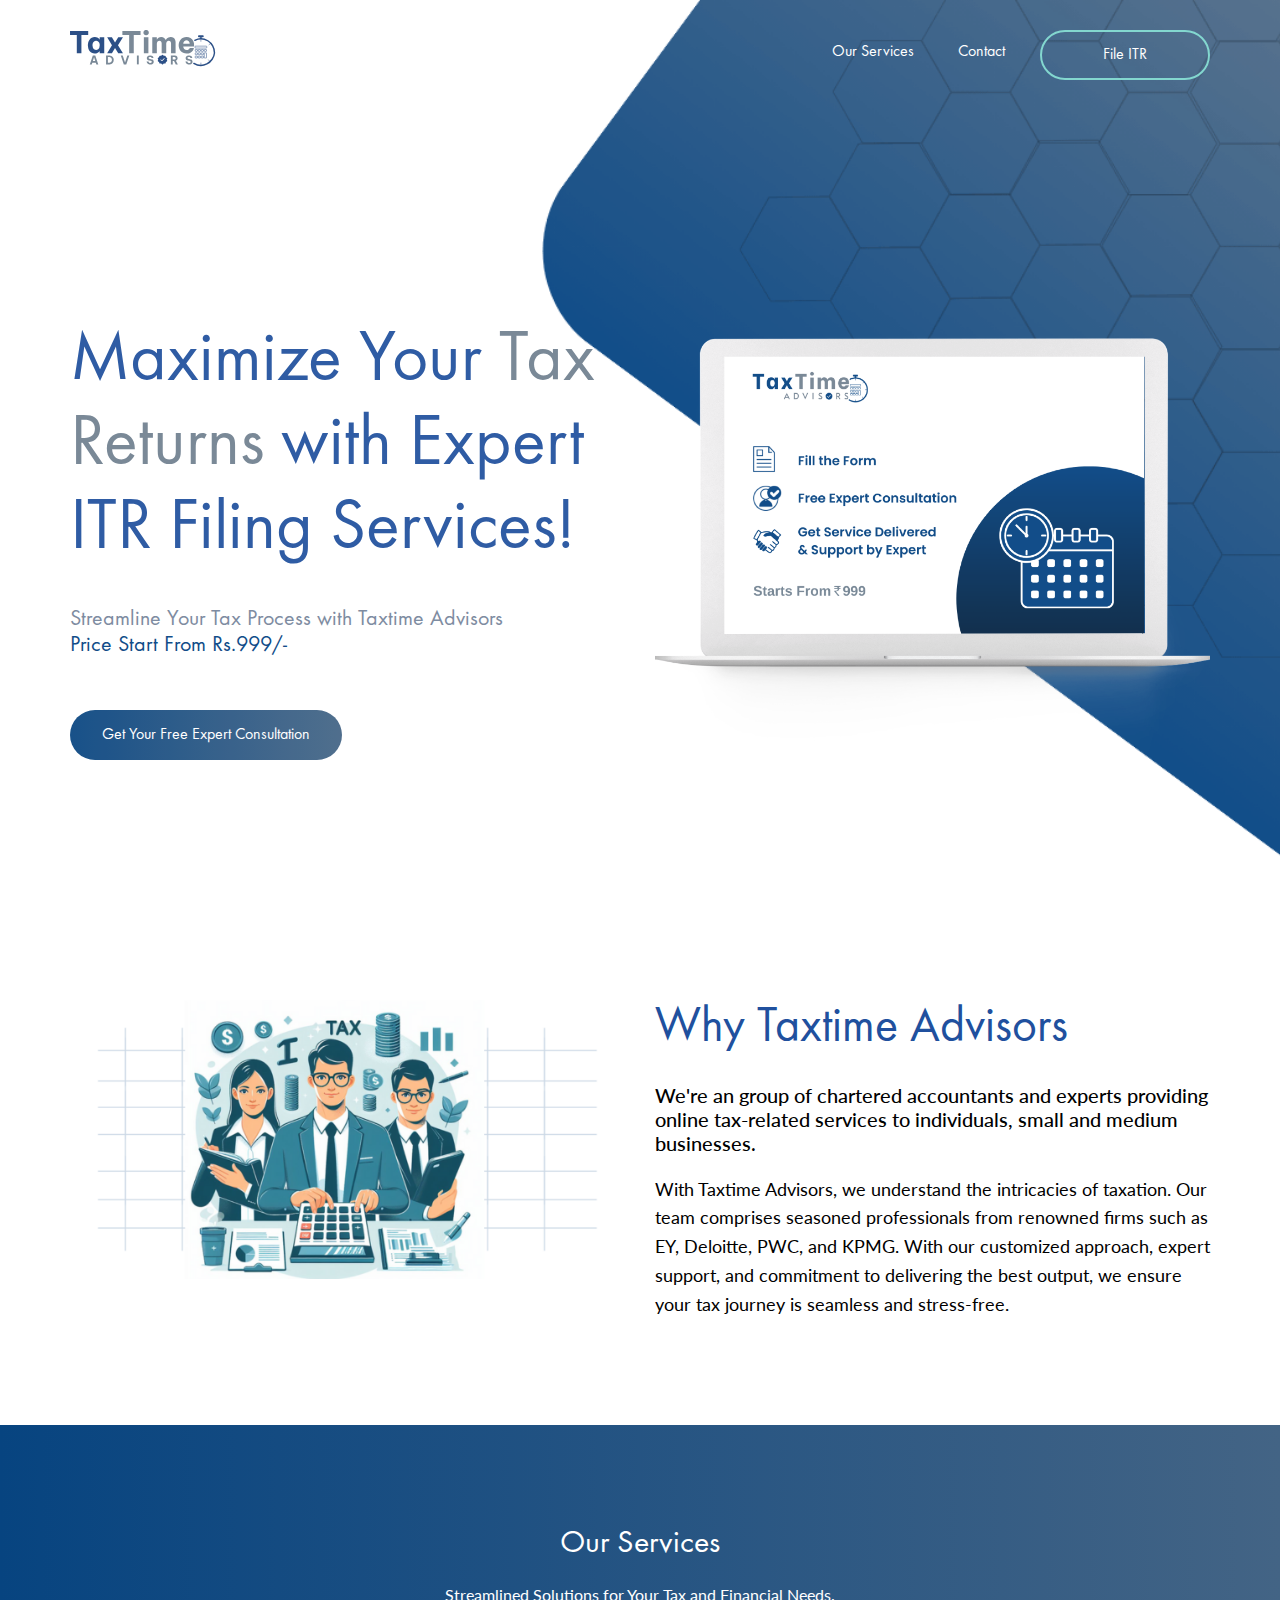
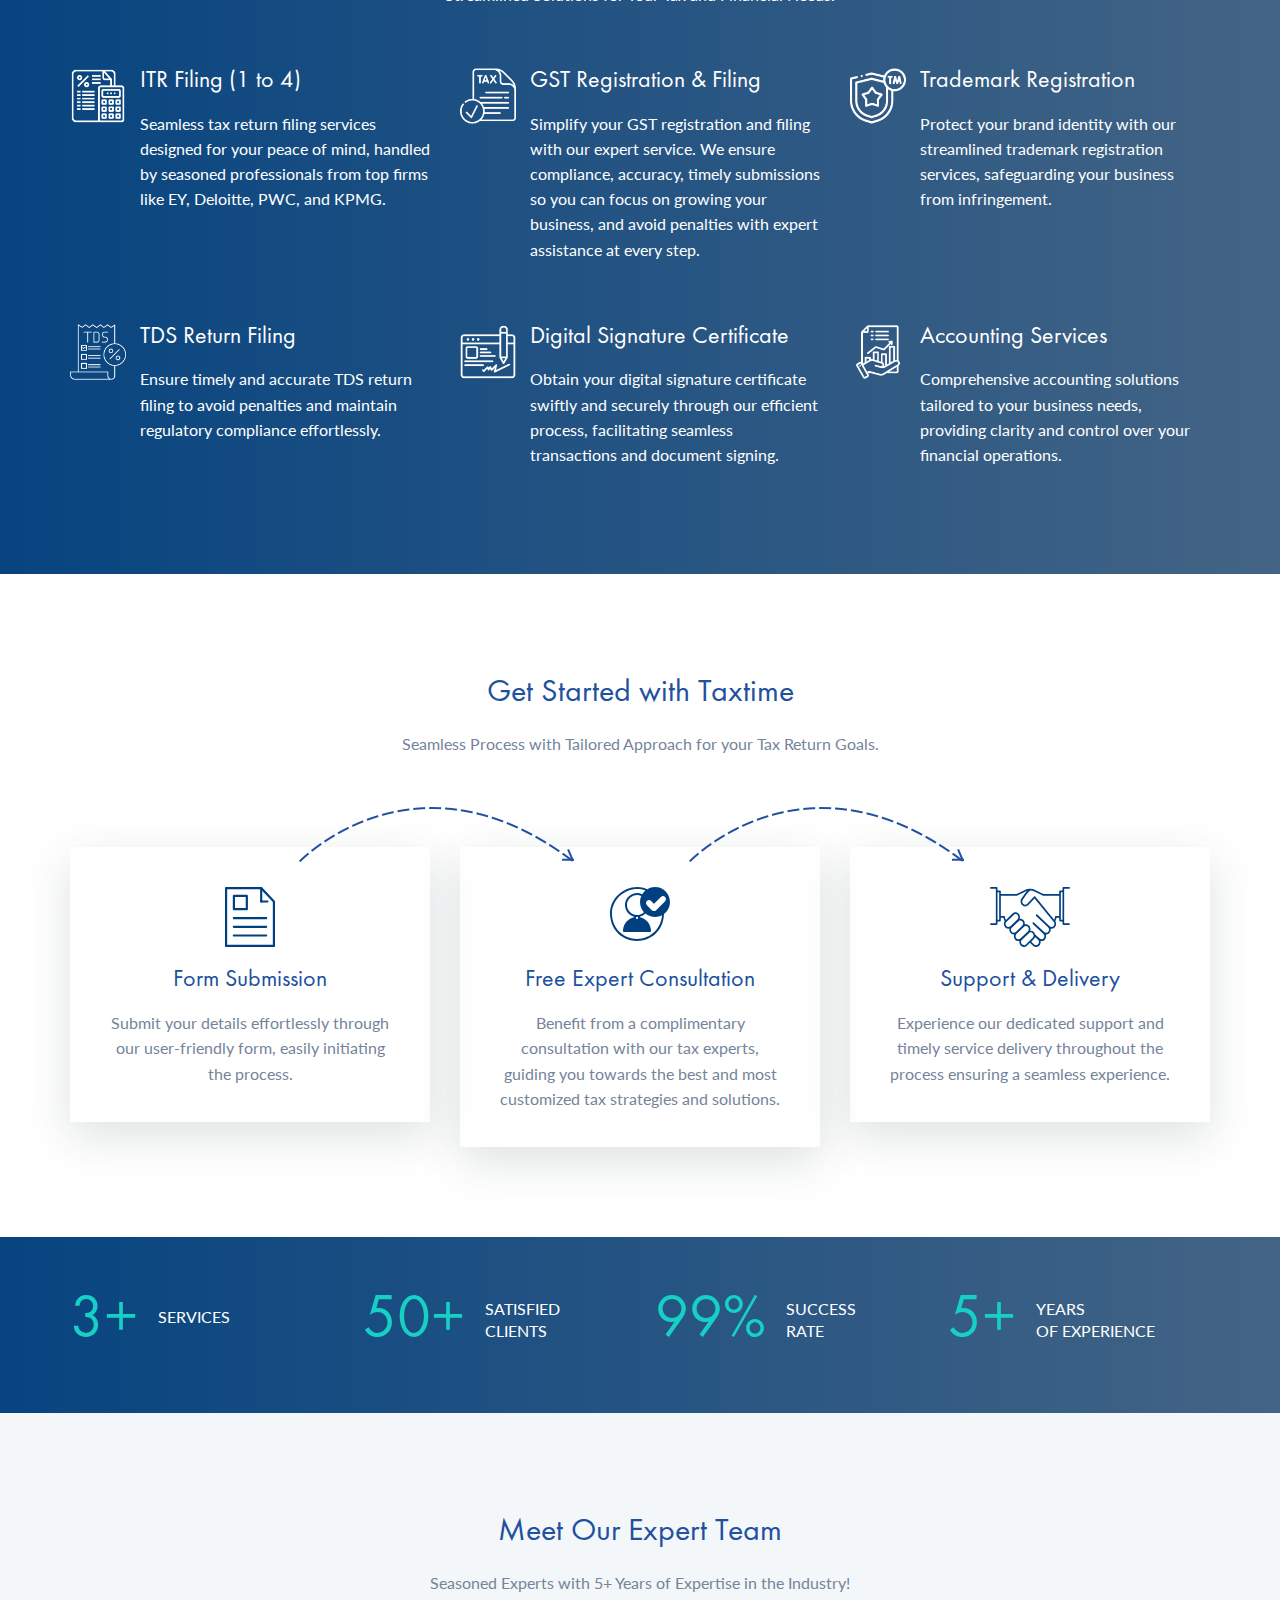
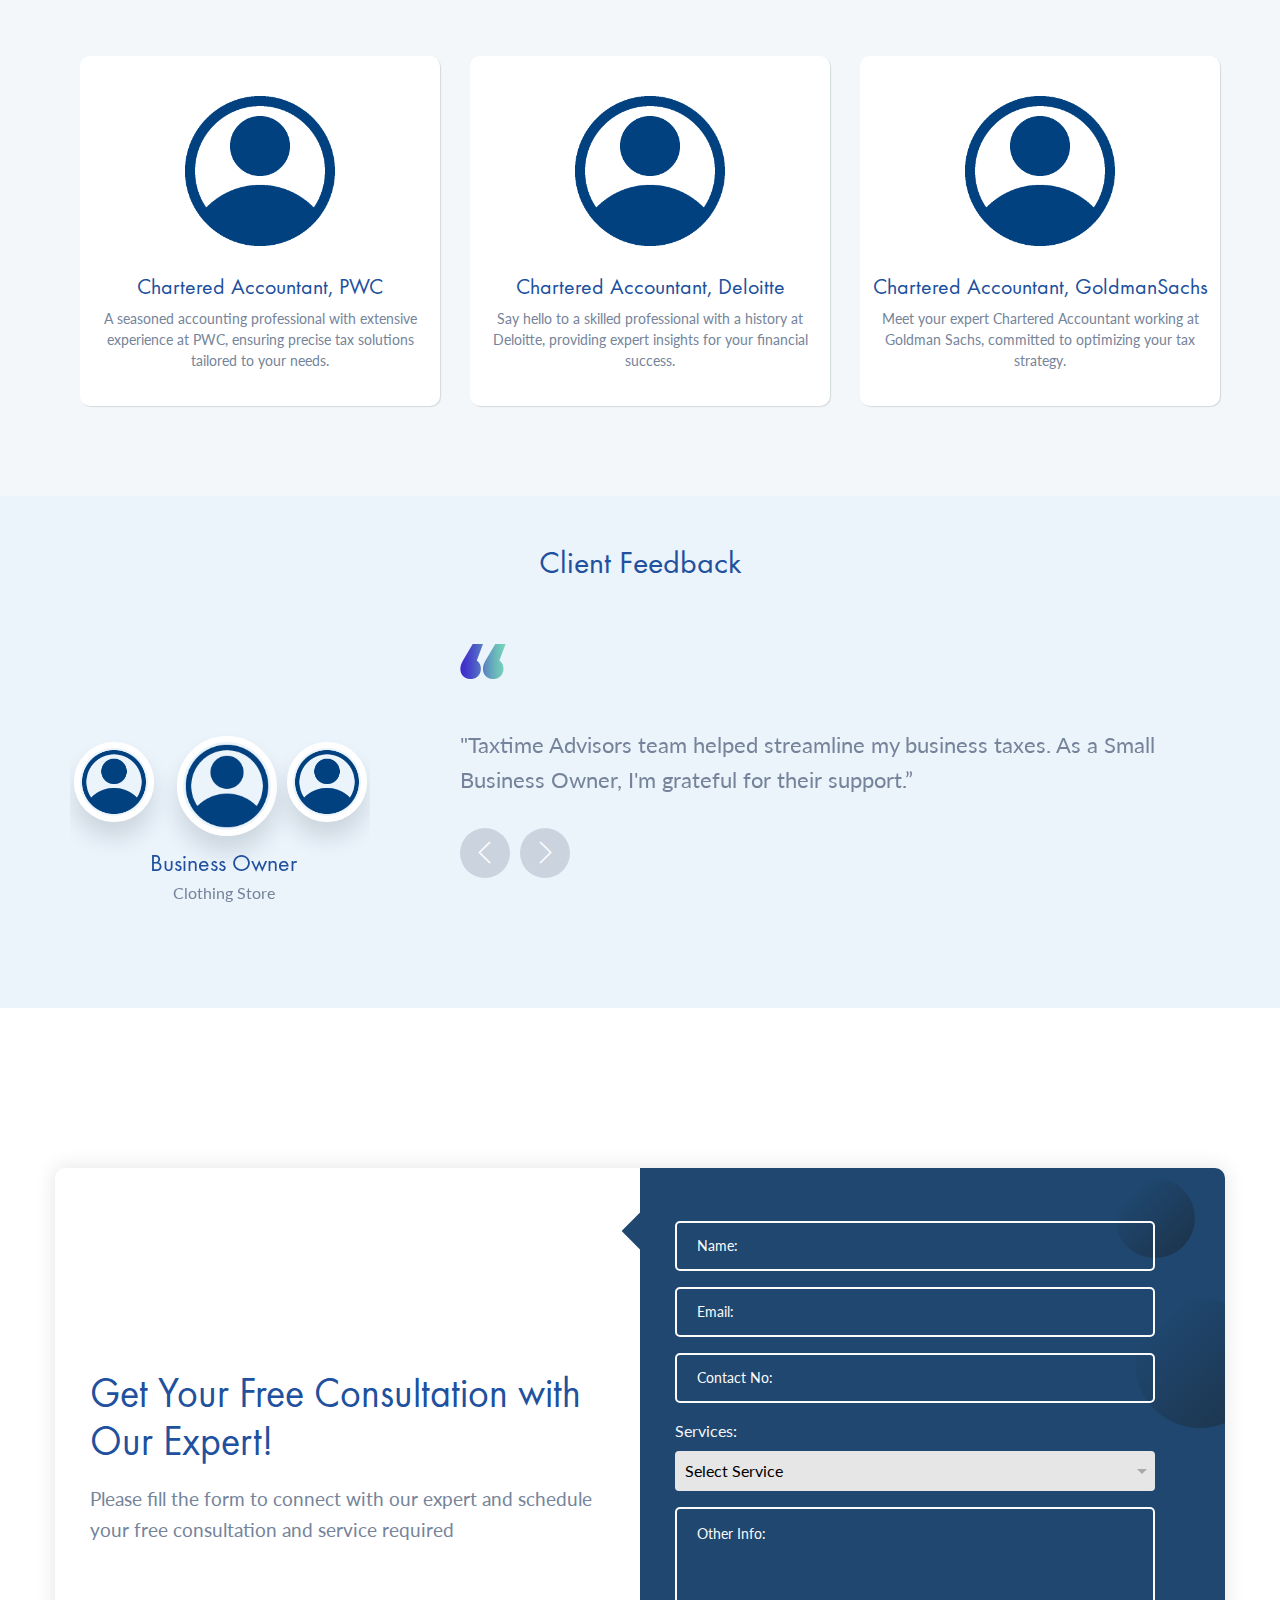
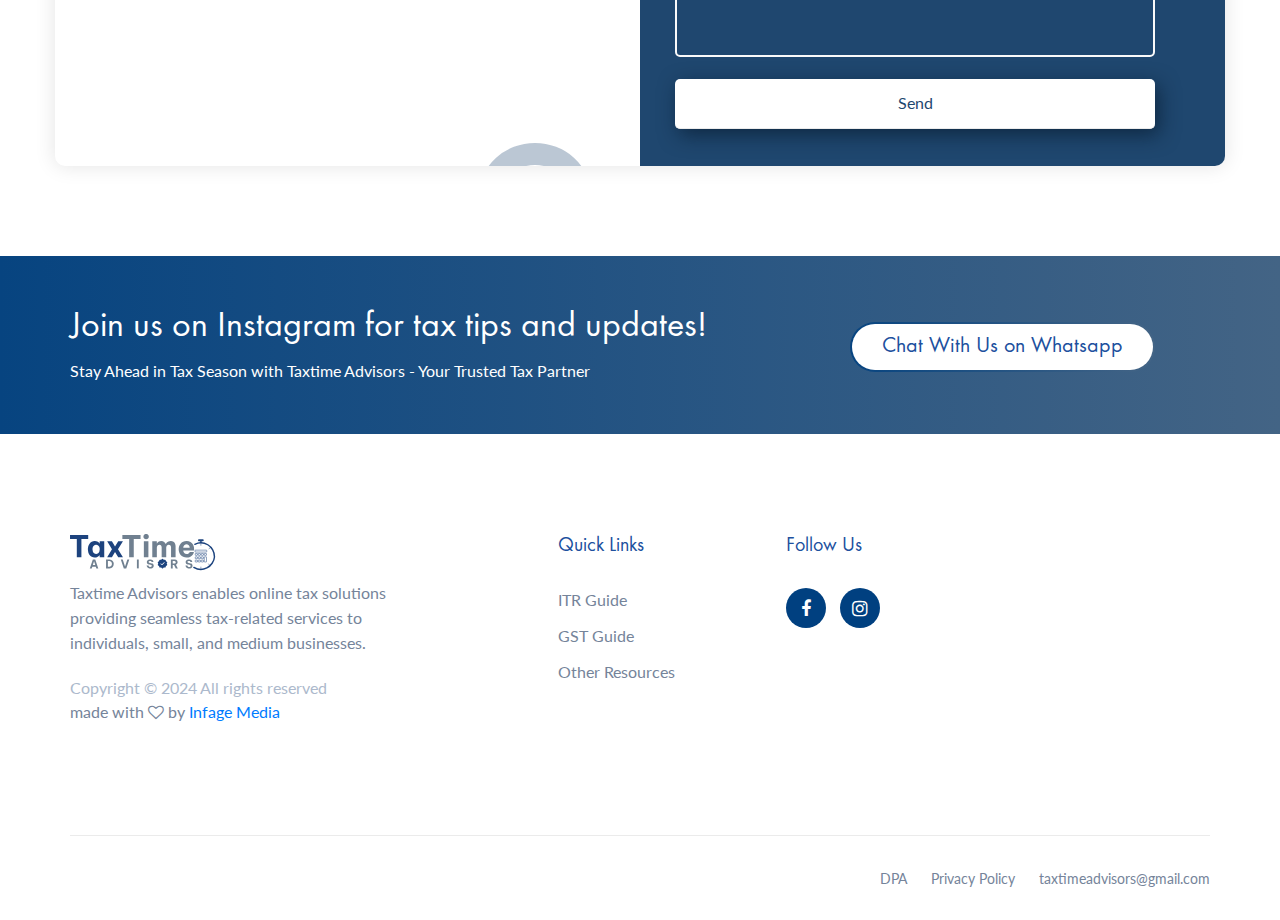
==== index.html @ 1153f737 "checking the basic whatsapp redirect" ====
<!DOCTYPE html>
<html lang="en">

<head>
  <title>TaxTime Advisors | Best ITR Filing Service in AP & TG</title>
  <meta charset="UTF-8" />
  <meta name="description" content="taxtime advisors" />
  <meta name="keywords" content="taxtime, taxtimeadvisors, taxfilings" />
  <meta name="viewport" content="width=device-width, initial-scale=1.0" />

  <link href="img/favi.png" rel="shortcut icon" />

  <link href="https://fonts.googleapis.com/css?family=Lato" rel="stylesheet" />

  <link rel="stylesheet" href="css/bootstrap.min.css" />
  <link rel="stylesheet" href="css/font-awesome.min.css" />
  <link rel="stylesheet" href="css/themify-icons.css" />
  <link rel="stylesheet" href="css/animate.css" />
  <link rel="stylesheet" href="css/owl.carousel.css" />
  <link rel="stylesheet" href="css/style.css" />
  <style>

    .thank_you_message{
      margin: 10% 0;
      padding: 0 5%;
    }
    .disabled{
      pointer-events: none;
      cursor: not-allowed;
    }
    .no-display{
      display: none;
    }
    .form {
      width: 100%;
      background-color: #fff;
      border-radius: 10px;
      box-shadow: 0 0 20px 1px rgba(0, 0, 0, 0.1);
      z-index: 1000;
      overflow: hidden;
      display: grid;
      grid-template-columns: repeat(2, 1fr);
    }

    .contact-form {
      background-color: #1f476f;
      position: relative;
    }

    .circle {
      border-radius: 50%;
      background: linear-gradient(135deg, transparent 20%, #1c3248);
      position: absolute;
    }

    .circle.one {
      width: 130px;
      height: 130px;
      top: 130px;
      right: -40px;
    }

    .circle.two {
      width: 80px;
      height: 80px;
      top: 10px;
      right: 30px;
    }

    .contact-form:before {
      content: "";
      position: absolute;
      width: 26px;
      height: 26px;
      background-color: #1f476f;
      transform: rotate(45deg);
      top: 50px;
      left: -13px;
    }

    form {
      padding: 2.3rem 2.2rem;
      z-index: 10;
      overflow: hidden;
      position: relative;
    }

    .title {
      color: #fff;
      font-weight: 500;
      font-size: 1.5rem;
      line-height: 1;
      margin-bottom: 0.7rem;
    }

    .input-container {
      position: relative;
      margin: 1rem 0;
    }

    .input {
      width: 100%;
      outline: none;
      border: 2px solid #fafafa !important;
      background: none;
      padding: 0.6rem 1.2rem;
      color: #fff;
      font-weight: 500;
      font-size: 0.95rem;
      letter-spacing: 0.5px;
      border-radius: 5px;
      transition: 0.3s;
    }

    textarea.input {
      padding: 0.8rem 1.2rem;
      min-height: 150px;
      border-radius: 5px;
      resize: none;
      overflow-y: auto;
    }

    .input-container label {
      position: absolute;
      top: 50%;
      left: 15px;
      transform: translateY(-50%);
      padding: 0 0.4rem;
      color: #fafafa;
      font-size: 0.9rem;
      font-weight: 400;
      pointer-events: none;
      z-index: 1000;
      transition: 0.5s;
    }

    .input-container.textarea label {
      top: 1rem;
      transform: translateY(0);
    }

    .btn {
      padding: 0.6rem 1.3rem;
      background-color: #fff;
      border: 2px solid #fafafa;
      font-size: 0.95rem;
      color: #1f476f;
      line-height: 1;
      border-radius: 5px;
      outline: none;
      cursor: pointer;
      transition: 0.3s;
      margin: 0;
      width: 100%;
      box-shadow: 4px 6px 20px rgb(6, 24, 43, 0.65);
    }

    .btn:hover {
      background-color: transparent;
      color: #fff;
    }

    .input-container span {
      position: absolute;
      top: 0;
      left: 25px;
      transform: translateY(-50%);
      font-size: 0.8rem;
      padding: 0 0.4rem;
      color: transparent;
      pointer-events: none;
      z-index: 500;
    }

    .input-container span:before,
    .input-container span:after {
      content: "";
      position: absolute;
      width: 10%;
      opacity: 0;
      transition: 0.3s;
      height: 5px;
      background-color: #1f476f;
      top: 50%;
      transform: translateY(-50%);
    }

    .input-container span:before {
      left: 50%;
    }

    .input-container span:after {
      right: 50%;
    }

    .input-container.focus label {
      top: 0;
      transform: translateY(-50%);
      left: 25px;
      font-size: 0.8rem;
    }

    .input-container.focus span:before,
    .input-container.focus span:after {
      width: 50%;
      opacity: 1;
    }

    .contact-info {
      padding: 2.3rem 2.2rem;
      position: relative;
    }

    .contact-info .title {
      color: #1abc9c;
    }

    .text {
      color: #333;
      margin: 1.5rem 0 2rem 0;
    }

    .information {
      display: flex;
      color: #555;
      margin: 0.7rem 0;
      align-items: center;
      font-size: 0.95rem;
    }

    /* .information i {
        /*			color: #1ABC9C;
      } */

    .icon {
      width: 28px;
      margin-right: 0.7rem;
    }

    .social-media {
      padding: 2rem 0 0 0;
    }

    .social-media p {
      color: #333;
    }

    .social-icons {
      display: flex;
      margin-top: 0.5rem;
    }

    .social-icons a {
      width: 35px;
      height: 35px;
      border-radius: 5px;
      background: linear-gradient(45deg, #1abc9c, #149279);
      color: #fff;
      text-align: center;
      line-height: 35px;
      margin-right: 0.5rem;
      transition: 0.3s;
    }

    .social-icons a:hover {
      transform: scale(1.05);
    }

    .contact-info:before {
      content: "";
      position: absolute;
      width: 110px;
      height: 100px;
      border: 22px solid #1f476f;
      border-radius: 50%;
      bottom: -77px;
      right: 50px;
      opacity: 0.3;
    }

    .big-circle {
      position: absolute;
      width: 500px;
      height: 500px;
      border-radius: 50%;
      background: linear-gradient(to bottom, #1cd4af, #159b80);
      bottom: 50%;
      right: 50%;
      transform: translate(-40%, 38%);
    }

    .big-circle:after {
      content: "";
      position: absolute;
      width: 360px;
      height: 360px;
      background-color: #fafafa;
      border-radius: 50%;
      top: calc(50% - 180px);
      left: calc(50% - 180px);
    }

    .square {
      position: absolute;
      height: 400px;
      top: 50%;
      left: 50%;
      transform: translate(181%, 11%);
      opacity: 0.2;
    }

    .form .contact-info {
      display: flex;
      flex-flow: column wrap;
      justify-content: center;
    }

    .contact-info h2 {
      font-size: 40px !important;
    }

    @media (max-width: 850px) {
      .form {
        grid-template-columns: 1fr;
      }

      .contact-info:before {
        bottom: initial;
        top: -75px;
        right: 65px;
        transform: scale(0.95);
      }

      .contact-form:before {
        top: -13px;
        left: initial;
        right: 70px;
      }

      .square {
        transform: translate(140%, 43%);
        height: 350px;
      }

      .big-circle {
        bottom: 75%;
        transform: scale(0.9) translate(-40%, 30%);
        right: 50%;
      }

      .text {
        margin: 1rem 0 1.5rem 0;
      }

      .social-media {
        padding: 1.5rem 0 0 0;
      }
    }

    @media (max-width: 480px) {
      .container {
        padding: 1.5rem;
      }

      .contact-info:before {
        display: none;
      }

      .square,
      .big-circle {
        display: none;
      }

      form,
      .contact-info {
        padding: 1.7rem 1.6rem;
      }

      .text,
      .information,
      .social-media p {
        font-size: 0.8rem;
      }

      .title {
        font-size: 1.15rem;
      }

      .social-icons a {
        width: 30px;
        height: 30px;
        line-height: 30px;
      }

      .icon {
        width: 23px;
      }

      .input {
        padding: 0.45rem 1.2rem;
      }

      .btn {
        padding: 0.45rem 1.2rem;
      }
    }

    .select-dropdown,
    .select-dropdown * {
      margin: 0;
      padding: 0;
      position: relative;
      box-sizing: border-box;
    }

    .select-dropdown {
      position: relative;
      background-color: #e6e6e6;
      border-radius: 4px;
    }

    .select-dropdown select {
      font-size: 1rem;
      font-weight: normal;
      width: 100%;
      padding: 8px 24px 8px 10px;
      border: none;
      background-color: transparent;
      -webkit-appearance: none;
      -moz-appearance: none;
      appearance: none;
    }

    .select-dropdown select:active,
    .select-dropdown select:focus {
      outline: none;
      box-shadow: none;
    }

    .select-dropdown:after {
      content: "";
      position: absolute;
      top: 50%;
      right: 8px;
      width: 0;
      height: 0;
      margin-top: -2px;
      border-top: 5px solid #aaa;
      border-right: 5px solid transparent;
      border-left: 5px solid transparent;
    }
  </style>
</head>

<body>
  <div id="preloder">
    <div class="loader"></div>
  </div>

  <header class="header-section clearfix">
    <div class="container">
      <a href="index.html" class="site-logo">
        <svg style="width: 150px" id="Layer_1" data-name="Layer 1" xmlns="http://www.w3.org/2000/svg"
          xmlns:xlink="http://www.w3.org/1999/xlink" viewBox="0 0 602.21 164.59">
          <defs>
            <style>
              <!-- .cls-111 {
              fill: #fff;
              }
              -->
              .cls-1
              {
              fill:
              #fff;
              }
              .cls-2
              {
              mask:
              url(#mask);
              }
              .cls-3,
              .cls-5,
              .cls-6
              {
              fill:
              none;
              stroke:
              #1c437e;
              }
              .cls-3
              {
              stroke-width:
              40px;
              }
              .cls-4
              {
              fill:
              #1c437e;
              }
              .cls-5
              {
              stroke-linecap:
              round;
              }
              .cls-5,
              .cls-6
              {
              stroke-width:
              2px;
              }
              .cls-7
              {
              fill:
              #1d437e;
              }
              .cls-8
              {
              fill:
              #708090;
              }
            </style>
            <mask id="mask" x="474.43" y="12.72" width="127.78" height="151.87" maskUnits="userSpaceOnUse">
              <g transform="translate(-252.66 -469.09)">
                <g id="path-1-inside-1_10_33" data-name="path-1-inside-1 10 33">
                  <path class="cls-1"
                    d="M751.22,511.73a2.67,2.67,0,0,1,1.07-3.76,57.38,57.38,0,0,1,55.2,1.9,56.28,56.28,0,0,1,20.61,21.36,55.27,55.27,0,0,1-2.3,56.86,56.5,56.5,0,0,1-22.26,19.68,57.38,57.38,0,0,1-55.18-2.43,2.67,2.67,0,0,1-.76-3.83,3,3,0,0,1,4-.78,51.67,51.67,0,0,0,49.42,2,50.75,50.75,0,0,0,20-17.72,49.73,49.73,0,0,0,2.06-51.16,50.51,50.51,0,0,0-18.55-19.23,51.67,51.67,0,0,0-49.42-1.84A3,3,0,0,1,751.22,511.73Z" />
                </g>
              </g>
            </mask>
          </defs>
          <g class="cls-2">
            <path class="cls-3"
              d="M751.22,511.73a2.67,2.67,0,0,1,1.07-3.76,57.38,57.38,0,0,1,55.2,1.9,56.28,56.28,0,0,1,20.61,21.36,55.27,55.27,0,0,1-2.3,56.86,56.5,56.5,0,0,1-22.26,19.68,57.38,57.38,0,0,1-55.18-2.43,2.67,2.67,0,0,1-.76-3.83,3,3,0,0,1,4-.78,51.67,51.67,0,0,0,49.42,2,50.75,50.75,0,0,0,20-17.72,49.73,49.73,0,0,0,2.06-51.16,50.51,50.51,0,0,0-18.55-19.23,51.67,51.67,0,0,0-49.42-1.84A3,3,0,0,1,751.22,511.73Z"
              transform="translate(-252.66 -469.09)" />
          </g>
          <path class="cls-4"
            d="M786.48,489.88H769.84a3,3,0,0,0-3,3v2.24a3,3,0,0,0,3,3h16.64a3,3,0,0,0,3-3v-2.24A3,3,0,0,0,786.48,489.88Z"
            transform="translate(-252.66 -469.09)" />
          <rect class="cls-4" x="521.71" y="28.99" width="7.56" height="6.71" />
          <path class="cls-5" d="M778.16,507v7.46" transform="translate(-252.66 -469.09)" />
          <path class="cls-5" d="M816.59,523.28l-5.79,4.79" transform="translate(-252.66 -469.09)" />
          <path class="cls-5" d="M778.16,601.75v7.46" transform="translate(-252.66 -469.09)" />
          <path class="cls-5" d="M809,589.2l4.86,5.71" transform="translate(-252.66 -469.09)" />
          <path class="cls-6"
            d="M756.23,533.88h43.86a1.5,1.5,0,0,1,1.51,1.49v4.7a1.51,1.51,0,0,1-1.51,1.5H756.23a1.5,1.5,0,0,1-1.51-1.5v-4.7A1.5,1.5,0,0,1,756.23,533.88Z"
            transform="translate(-252.66 -469.09)" />
          <path class="cls-6"
            d="M757.09,547.23h5.84a1.5,1.5,0,0,1,1.51,1.49v4.7a1.5,1.5,0,0,1-1.51,1.49h-5.84a1.5,1.5,0,0,1-1.51-1.49v-4.7A1.5,1.5,0,0,1,757.09,547.23Z"
            transform="translate(-252.66 -469.09)" />
          <path class="cls-6"
            d="M757.09,560.58h5.84a1.5,1.5,0,0,1,1.51,1.49v4.7a1.5,1.5,0,0,1-1.51,1.49h-5.84a1.5,1.5,0,0,1-1.51-1.49v-4.7A1.5,1.5,0,0,1,757.09,560.58Z"
            transform="translate(-252.66 -469.09)" />
          <path class="cls-6"
            d="M757.09,573.93h5.84a1.5,1.5,0,0,1,1.51,1.49v4.7a1.5,1.5,0,0,1-1.51,1.49h-5.84a1.5,1.5,0,0,1-1.51-1.49v-4.7A1.5,1.5,0,0,1,757.09,573.93Z"
            transform="translate(-252.66 -469.09)" />
          <path class="cls-6"
            d="M769.19,547.23H775a1.51,1.51,0,0,1,1.52,1.49v4.7a1.5,1.5,0,0,1-1.52,1.49h-5.83a1.5,1.5,0,0,1-1.51-1.49v-4.7A1.5,1.5,0,0,1,769.19,547.23Z"
            transform="translate(-252.66 -469.09)" />
          <path class="cls-6"
            d="M769.19,560.58H775a1.5,1.5,0,0,1,1.52,1.49v4.7a1.51,1.51,0,0,1-1.52,1.49h-5.83a1.5,1.5,0,0,1-1.51-1.49v-4.7A1.5,1.5,0,0,1,769.19,560.58Z"
            transform="translate(-252.66 -469.09)" />
          <path class="cls-6"
            d="M769.19,573.93H775a1.5,1.5,0,0,1,1.52,1.49v4.7a1.51,1.51,0,0,1-1.52,1.49h-5.83a1.5,1.5,0,0,1-1.51-1.49v-4.7A1.5,1.5,0,0,1,769.19,573.93Z"
            transform="translate(-252.66 -469.09)" />
          <path class="cls-6"
            d="M781.29,547.23h5.83a1.51,1.51,0,0,1,1.52,1.49v4.7a1.5,1.5,0,0,1-1.52,1.49h-5.83a1.49,1.49,0,0,1-1.51-1.49v-4.7A1.5,1.5,0,0,1,781.29,547.23Z"
            transform="translate(-252.66 -469.09)" />
          <path class="cls-6"
            d="M781.29,560.58h5.83a1.5,1.5,0,0,1,1.52,1.49v4.7a1.51,1.51,0,0,1-1.52,1.49h-5.83a1.5,1.5,0,0,1-1.51-1.49v-4.7A1.49,1.49,0,0,1,781.29,560.58Z"
            transform="translate(-252.66 -469.09)" />
          <path class="cls-6"
            d="M781.29,573.93h5.83a1.5,1.5,0,0,1,1.52,1.49v4.7a1.51,1.51,0,0,1-1.52,1.49h-5.83a1.5,1.5,0,0,1-1.51-1.49v-4.7A1.49,1.49,0,0,1,781.29,573.93Z"
            transform="translate(-252.66 -469.09)" />
          <path class="cls-6"
            d="M793.39,547.23h5.83a1.51,1.51,0,0,1,1.52,1.49v4.7a1.5,1.5,0,0,1-1.52,1.49h-5.83a1.49,1.49,0,0,1-1.51-1.49v-4.7A1.5,1.5,0,0,1,793.39,547.23Z"
            transform="translate(-252.66 -469.09)" />
          <path class="cls-6"
            d="M793.39,560.58h5.83a1.5,1.5,0,0,1,1.52,1.49v18a1.51,1.51,0,0,1-1.52,1.49h-5.83a1.5,1.5,0,0,1-1.51-1.49v-18A1.49,1.49,0,0,1,793.39,560.58Z"
            transform="translate(-252.66 -469.09)" />
          <path class="cls-7" d="M279.9,562.21V489.49H252.66V473.41h73v16.08H298.38v72.72Z"
            transform="translate(-252.66 -469.09)" />
          <path class="cls-7"
            d="M352.14,497.41a22.5,22.5,0,0,1,10.08,2,20.86,20.86,0,0,1,6.06,4.26,23.09,23.09,0,0,1,2.58,3.12h1v-8.16h18.24v63.6H371.82v-8.16h-1a23.09,23.09,0,0,1-2.58,3.12,20.86,20.86,0,0,1-6.06,4.26,22.5,22.5,0,0,1-10.08,2,25.5,25.5,0,0,1-12.3-2.82,26,26,0,0,1-8.7-7.56,34.17,34.17,0,0,1-5.22-10.62,42.25,42.25,0,0,1,0-24,34.17,34.17,0,0,1,5.22-10.62,26,26,0,0,1,8.7-7.56A25.5,25.5,0,0,1,352.14,497.41Zm5.28,14.76a12.55,12.55,0,0,0-8.22,2.7,16.32,16.32,0,0,0-4.92,6.9,23.85,23.85,0,0,0,0,17.28,16.32,16.32,0,0,0,4.92,6.9,13.86,13.86,0,0,0,16.44,0,16.32,16.32,0,0,0,4.92-6.9,23.85,23.85,0,0,0,0-17.28,16.32,16.32,0,0,0-4.92-6.9A12.55,12.55,0,0,0,357.42,512.17Z"
            transform="translate(-252.66 -469.09)" />
          <path class="cls-7"
            d="M401.82,562.21l19.32-31.68-19.32-31.92h19l12.6,21,12.84-21h19l-20,31.92,19.92,31.68H446.22l-12.84-21-12.48,21Z"
            transform="translate(-252.66 -469.09)" />
          <path class="cls-8" d="M490.14,562.21V489.49H462.9V473.41h73v16.08H508.62v72.72Z"
            transform="translate(-252.66 -469.09)" />
          <path class="cls-8"
            d="M558.3,490a10.44,10.44,0,0,1-7.8-3.06,10,10,0,0,1-3-7.26,10.3,10.3,0,0,1,3-7.5,11.32,11.32,0,0,1,15.48,0,10.1,10.1,0,0,1,3.12,7.5,9.83,9.83,0,0,1-3.12,7.26A10.54,10.54,0,0,1,558.3,490Zm-9.12,72.24v-63.6h18.24v63.6Z"
            transform="translate(-252.66 -469.09)" />
          <path class="cls-8"
            d="M583,562.21v-63.6h18.24v8.64h.6a24.11,24.11,0,0,1,6.12-6.66q4.08-3.18,11.16-3.18t11.58,3.36a19.92,19.92,0,0,1,6.42,8.28h.24a27.71,27.71,0,0,1,4.14-5.46,20.23,20.23,0,0,1,6.48-4.44,22.38,22.38,0,0,1,9.18-1.74,18.71,18.71,0,0,1,10.92,3,18.14,18.14,0,0,1,6.42,7.86,25.89,25.89,0,0,1,2.1,10.38v43.56H658.38v-39a12.37,12.37,0,0,0-2.34-7.74q-2.34-3.06-7-3.06a9,9,0,0,0-5.82,1.8,10.35,10.35,0,0,0-3.24,4.62,17,17,0,0,0-1,5.82v37.56H620.7v-39a12.37,12.37,0,0,0-2.34-7.74q-2.34-3.06-7-3.06a9,9,0,0,0-5.82,1.8,10.35,10.35,0,0,0-3.24,4.62,17,17,0,0,0-1,5.82v37.56Z"
            transform="translate(-252.66 -469.09)" />
          <path class="cls-8"
            d="M721.5,563.41A34.44,34.44,0,0,1,707,560.59,28.37,28.37,0,0,1,696.9,553,32.69,32.69,0,0,1,691,542.41a37.73,37.73,0,0,1-2-12.12,38.61,38.61,0,0,1,1.86-11.82,32.3,32.3,0,0,1,5.76-10.62,27.61,27.61,0,0,1,10-7.62,33.72,33.72,0,0,1,14.34-2.82,31,31,0,0,1,15.54,3.84,26.54,26.54,0,0,1,10.62,11.34q3.84,7.5,3.84,18.18v4.44H707.34a16.28,16.28,0,0,0,4,10q3.66,4.2,10.14,4.2a13.88,13.88,0,0,0,6.06-1.14,11.52,11.52,0,0,0,3.66-2.64,13.38,13.38,0,0,0,2.28-3.9h16.8a34.32,34.32,0,0,1-2.76,7.68,27.4,27.4,0,0,1-4.86,6.48,25.07,25.07,0,0,1-8.34,5.4A33.37,33.37,0,0,1,721.5,563.41Zm-14.16-39.24h26q-.36-6.6-4-9.84a13.67,13.67,0,0,0-17.88.18Q707.82,517.93,707.34,524.17Z"
            transform="translate(-252.66 -469.09)" />
          <path class="cls-4"
            d="M642.79,584.31a2.92,2.92,0,0,0-1.27-3.76l-3.55-2a.3.3,0,0,1-.17-.21l-.92-3.88a3.12,3.12,0,0,0-3.33-2.33l-4.12.36a.31.31,0,0,1-.26-.07l-3.12-2.63a3.25,3.25,0,0,0-4.1,0l-3.12,2.63a.31.31,0,0,1-.26.07l-4.12-.36a3.1,3.1,0,0,0-3.33,2.33l-.92,3.88a.32.32,0,0,1-.17.22l-3.55,2a2.92,2.92,0,0,0-1.27,3.76l1.64,3.65a.32.32,0,0,1,0,.27l-1.64,3.65a2.91,2.91,0,0,0,1.27,3.74l3.57,2a.39.39,0,0,1,.15.21l.92,3.89a3.11,3.11,0,0,0,3.33,2.32l4.12-.37a.35.35,0,0,1,.26.08l3.12,2.63a3.25,3.25,0,0,0,4.1,0l3.12-2.63a.35.35,0,0,1,.26-.08l4.12.37a3.11,3.11,0,0,0,3.33-2.32l.92-3.89a.32.32,0,0,1,.17-.21l3.55-2a2.9,2.9,0,0,0,1.27-3.74l-1.64-3.65a.3.3,0,0,1,0-.26Zm-10.49.21-9.17,9a1.46,1.46,0,0,1-1,.39,1.38,1.38,0,0,1-.81-.24l-5.43-3.73a1.3,1.3,0,0,1-.32-1.86,1.44,1.44,0,0,1,1.94-.3l4.46,3.07,8.35-8.19a1.42,1.42,0,0,1,1.95,0h0A1.3,1.3,0,0,1,632.3,584.52Z"
            transform="translate(-252.66 -469.09)" />
          <path class="cls-8"
            d="M332.1,607.14l12.12-35.59h9.86l12.12,35.59h-7.79l-2.26-7H342.2l-2.31,7Zm12.17-13.42h9.81l-4.91-14.86Z"
            transform="translate(-252.66 -469.09)" />
          <path class="cls-8"
            d="M397.37,607.14V571.55h13.47a17.93,17.93,0,0,1,7.62,1.52,15.5,15.5,0,0,1,5.46,4.06,18,18,0,0,1,3.27,5.72,19.56,19.56,0,0,1,0,13,17.78,17.78,0,0,1-3.27,5.72,15.53,15.53,0,0,1-5.46,4.07,18.09,18.09,0,0,1-7.62,1.51ZM410.5,578h-5.72v22.51h5.72a9.74,9.74,0,0,0,5.8-1.63,10,10,0,0,0,3.41-4.23,13.47,13.47,0,0,0,1.13-5.39,13.22,13.22,0,0,0-1.13-5.36,10.23,10.23,0,0,0-3.41-4.24A9.68,9.68,0,0,0,410.5,578Z"
            transform="translate(-252.66 -469.09)" />
          <path class="cls-8" d="M468.7,607.14l-12.12-35.59h7.79l9.28,28.33,9.24-28.33h7.79l-12.12,35.59Z"
            transform="translate(-252.66 -469.09)" />
          <path class="cls-8" d="M521.27,607.14V571.55h7.41v35.59Z" transform="translate(-252.66 -469.09)" />
          <path class="cls-8"
            d="M575,607.62a18.12,18.12,0,0,1-5.89-.84,13,13,0,0,1-4-2.16,12.54,12.54,0,0,1-2.57-2.79A12.26,12.26,0,0,1,561,599a15.7,15.7,0,0,1-.7-3h7.5a9.13,9.13,0,0,0,1.16,2.72,6,6,0,0,0,2.21,1.88,8.63,8.63,0,0,0,4,.79,6.83,6.83,0,0,0,4.62-1.32,4.08,4.08,0,0,0,1.49-3.15,3.25,3.25,0,0,0-1.13-2.6,7.8,7.8,0,0,0-3.49-1.44L572,592a21.93,21.93,0,0,1-5.36-1.68,10.54,10.54,0,0,1-4-3.2,8.5,8.5,0,0,1-1.54-5.27,10,10,0,0,1,1.64-5.7,10.57,10.57,0,0,1,4.59-3.75,16.93,16.93,0,0,1,7-1.32,15.64,15.64,0,0,1,6.23,1.08,11.59,11.59,0,0,1,3.94,2.65,11.36,11.36,0,0,1,2.17,3.15,18.62,18.62,0,0,1,1.13,3.7h-7.31a6.64,6.64,0,0,0-1-2.21,5.4,5.4,0,0,0-1.9-1.54,7.55,7.55,0,0,0-3.49-.67,6.1,6.1,0,0,0-4.38,1.32,4,4,0,0,0-1.35,2.86,2.74,2.74,0,0,0,1.35,2.45,10.18,10.18,0,0,0,3.51,1.3l5.05,1a19,19,0,0,1,5.29,1.78,10.3,10.3,0,0,1,3.83,3.34,9.07,9.07,0,0,1,1.42,5.18,10.5,10.5,0,0,1-1.59,5.7,10.85,10.85,0,0,1-4.67,4A17.41,17.41,0,0,1,575,607.62Z"
            transform="translate(-252.66 -469.09)" />
          <path class="cls-8"
            d="M657.68,607.14V571.55h14.43a15.07,15.07,0,0,1,6.76,1.39,10.43,10.43,0,0,1,4.33,3.85,11.41,11.41,0,0,1-.26,11.81,10.11,10.11,0,0,1-5.05,3.82l7.74,14.72H677.4l-7.07-13.7h-5.24v13.7ZM672,578h-6.93v9.43H672a5.31,5.31,0,0,0,3.85-1.35,4.44,4.44,0,0,0,1.39-3.32,4.55,4.55,0,0,0-1.39-3.39A5.24,5.24,0,0,0,672,578Z"
            transform="translate(-252.66 -469.09)" />
          <path class="cls-8"
            d="M730.89,607.62a18.12,18.12,0,0,1-5.89-.84,13,13,0,0,1-4-2.16,12.69,12.69,0,0,1-4-5.58,15.7,15.7,0,0,1-.7-3h7.5a9.13,9.13,0,0,0,1.16,2.72,6,6,0,0,0,2.21,1.88,8.63,8.63,0,0,0,4,.79,6.85,6.85,0,0,0,4.62-1.32,4.08,4.08,0,0,0,1.49-3.15,3.25,3.25,0,0,0-1.13-2.6,7.8,7.8,0,0,0-3.49-1.44l-4.76-.92a21.93,21.93,0,0,1-5.36-1.68,10.54,10.54,0,0,1-4-3.2,8.5,8.5,0,0,1-1.54-5.27,10,10,0,0,1,1.64-5.7,10.57,10.57,0,0,1,4.59-3.75,16.93,16.93,0,0,1,6.95-1.32,15.64,15.64,0,0,1,6.23,1.08,11.59,11.59,0,0,1,3.94,2.65,11.36,11.36,0,0,1,2.17,3.15,18.62,18.62,0,0,1,1.13,3.7h-7.31a6.64,6.64,0,0,0-1-2.21,5.49,5.49,0,0,0-1.9-1.54,7.55,7.55,0,0,0-3.49-.67,6.1,6.1,0,0,0-4.38,1.32,4,4,0,0,0-1.35,2.86,2.74,2.74,0,0,0,1.35,2.45,10.18,10.18,0,0,0,3.51,1.3l5,1a19,19,0,0,1,5.29,1.78,10.3,10.3,0,0,1,3.83,3.34,9.07,9.07,0,0,1,1.42,5.18,10.5,10.5,0,0,1-1.59,5.7,10.85,10.85,0,0,1-4.67,4A17.44,17.44,0,0,1,730.89,607.62Z"
            transform="translate(-252.66 -469.09)" />
        </svg>
      </a>
      <div class="responsive-bar"><i class="fa fa-bars"></i></div>
      <a href="#contact" class="site-btn">File ITR</a>
      <nav class="main-menu">
        <ul class="menu-list">
          <li><a href="#services">Our Services</a></li>
          <li><a href="#footer_contact">Contact</a></li>
          <li class="mob-btn"><a href="#contact" class="">File ITR</a></li>
        </ul>
      </nav>
    </div>
  </header>

  <section class="hero-section">
    <div class="container">
      <div class="row">
        <div class="col-md-6 hero-text">
          <h2>
            Maximize Your <span>Tax Returns</span>

            with Expert ITR Filing Services!
          </h2>
          <h4>
            Streamline Your Tax Process with Taxtime Advisors <br /><span style="color: #004080">Price Start From
              Rs.999/-</span>
          </h4>
          <div class="hero-subscribe-from">
            <a href="#contact" class="site-btn sb-gradients">Get Your Free Expert Consultation</a>
            <!-- <button class="site-btn sb-gradients cta_btn_text">
                Get Your Free Expert Consultation
              </button> -->
          </div>
        </div>
        <div class="col-md-6">
          <img src="img/laptop.png" class="laptop-image" alt />
        </div>
      </div>
    </div>
  </section>

  <section class="about-section spad">
    <div class="container">
      <div class="row">
        <div class="col-lg-6 about-section-img">
          <img src="img/about-img.png" alt />
        </div>
        <div class="col-lg-6 about-text">

          <h2>Why Taxtime Advisors</h2>
          <h5 class="text-black">
            We're an group of chartered accountants and experts providing
            online tax-related services to individuals, small and medium
            businesses.
          </h5>
          <p class="text-black">
            With Taxtime Advisors, we understand the intricacies of taxation.
            Our team comprises seasoned professionals from renowned firms such
            as EY, Deloitte, PWC, and KPMG. With our customized approach,
            expert support, and commitment to delivering the best output, we
            ensure your tax journey is seamless and stress-free.
          </p>
          <!-- <a href class="site-btn sb-gradients sbg-line mt-5">Get Started</a> -->
        </div>
      </div>
    </div>
  </section>

  <section class="features-section spad gradient-bg">
    <div class="container text-white">
      <div class="section-title text-center">
        <h2 id="services">Our Services</h2>
        <p>Streamlined Solutions for Your Tax and Financial Needs.</p>
      </div>
      <div class="row">
        <div class="col-md-6 col-lg-4 feature">
          <div class="itr_filing_logo">
            <img src="/img/itr_filing.png" alt="itr filing icon" />
          </div>

          <!-- <i class="ti-mobile"></i> -->
          <div class="feature-content">
            <h4>ITR Filing (1 to 4)</h4>
            <p>
              Seamless tax return filing services designed for your peace of
              mind, handled by seasoned professionals from top firms like EY,
              Deloitte, PWC, and KPMG.
            </p>
          </div>
        </div>

        <div class="col-md-6 col-lg-4 feature">
          <div class="itr_filing_logo">
            <img src="/img/tax.png" alt="itr filing icon" />
          </div>
          <div class="feature-content">
            <h4>GST Registration & Filing</h4>
            <p>
              Simplify your GST registration and filing with our expert
              service. We ensure compliance, accuracy, timely submissions so
              you can focus on growing your business, and avoid penalties with
              expert assistance at every step.
            </p>
          </div>
        </div>

        <div class="col-md-6 col-lg-4 feature">
          <div class="itr_filing_logo">
            <img src="/img/trademark.png" alt="itr filing icon" />
          </div>
          <div class="feature-content">
            <h4>Trademark Registration</h4>
            <p>
              Protect your brand identity with our streamlined trademark
              registration services, safeguarding your business from
              infringement.
            </p>
          </div>
        </div>

        <div class="col-md-6 col-lg-4 feature">
          <div class="itr_filing_logo">
            <img src="/img/invoice.png" alt="itr filing icon" />
          </div>
          <div class="feature-content">
            <h4>TDS Return Filing</h4>
            <p>
              Ensure timely and accurate TDS return filing to avoid penalties
              and maintain regulatory compliance effortlessly.
            </p>
          </div>
        </div>

        <div class="col-md-6 col-lg-4 feature">
          <div class="itr_filing_logo">
            <img src="/img/signature.png" alt="itr filing icon" />
          </div>
          <div class="feature-content">
            <h4>Digital Signature Certificate</h4>
            <p>
              Obtain your digital signature certificate swiftly and securely
              through our efficient process, facilitating seamless
              transactions and document signing.
            </p>
          </div>
        </div>

        <div class="col-md-6 col-lg-4 feature">
          <div class="itr_filing_logo">
            <img src="/img/accounting.png" alt="itr filing icon" />
          </div>
          <div class="feature-content">
            <h4>Accounting Services</h4>
            <p>
              Comprehensive accounting solutions tailored to your business
              needs, providing clarity and control over your financial
              operations.
            </p>
          </div>
        </div>
      </div>
    </div>
  </section>

  <section class="process-section spad">
    <div class="container">
      <div class="section-title text-center">
        <h2>Get Started with Taxtime</h2>
        <p>
          Seamless Process with Tailored Approach for your Tax Return Goals.
        </p>
      </div>
      <div class="row">
        <div class="col-md-4 process">
          <div class="process-step">
            <figure class="process-icon">
              <svg width="50" height="60" viewBox="0 0 50 60" fill="none" xmlns="http://www.w3.org/2000/svg">
                <path
                  d="M48.913 60H1.08696C0.798677 60 0.522206 59.8834 0.318362 59.6759C0.114518 59.4684 0 59.1869 0 58.8934V1.1066C0 0.813113 0.114518 0.531645 0.318362 0.324117C0.522206 0.116588 0.798677 0 1.08696 0H36.1956C36.3384 0.00350117 36.479 0.0355991 36.6096 0.0944602C36.7401 0.153321 36.858 0.237792 36.9565 0.343047L49.6739 13.7551C49.8735 13.9539 49.9902 14.2234 49.9999 14.5076V58.8823C50.0014 59.0286 49.9743 59.1737 49.9203 59.3092C49.8664 59.4447 49.7865 59.568 49.6855 59.672C49.5844 59.7759 49.4641 59.8584 49.3315 59.9147C49.1989 59.971 49.0566 60 48.913 60ZM2.17391 57.7868H47.826V14.9613L35.7391 2.21321H2.17391V57.7868Z"
                  fill="#004080" />
                <path
                  d="M36.1956 15.6142C35.9073 15.6142 35.6308 15.4976 35.427 15.29C35.2232 15.0825 35.1086 14.8011 35.1086 14.5076V1.1066C35.1086 0.813113 35.2232 0.531645 35.427 0.324117C35.6308 0.116588 35.9073 0 36.1956 0C36.4839 0 36.7603 0.116588 36.9642 0.324117C37.168 0.531645 37.2826 0.813113 37.2826 1.1066V14.5076C37.2826 14.8011 37.168 15.0825 36.9642 15.29C36.7603 15.4976 36.4839 15.6142 36.1956 15.6142Z"
                  fill="#004080" />
                <path
                  d="M42.3912 15.6142H36.1956C35.9073 15.6142 35.6309 15.4976 35.427 15.2901C35.2232 15.0825 35.1086 14.8011 35.1086 14.5076C35.1086 14.2141 35.2232 13.9326 35.427 13.7251C35.6309 13.5176 35.9073 13.401 36.1956 13.401H42.3912C42.6795 13.401 42.956 13.5176 43.1598 13.7251C43.3637 13.9326 43.4782 14.2141 43.4782 14.5076C43.4782 14.8011 43.3637 15.0825 43.1598 15.2901C42.956 15.4976 42.6795 15.6142 42.3912 15.6142ZM21.8369 23.2055H8.89129C8.60301 23.2055 8.32654 23.0889 8.12269 22.8813C7.91885 22.6738 7.80433 22.3924 7.80433 22.0989V8.97455C7.80433 8.68106 7.91885 8.3996 8.12269 8.19207C8.32654 7.98454 8.60301 7.86795 8.89129 7.86795H21.8369C22.1252 7.86795 22.4017 7.98454 22.6055 8.19207C22.8094 8.3996 22.9239 8.68106 22.9239 8.97455V22.0989C22.9239 22.3924 22.8094 22.6738 22.6055 22.8813C22.4017 23.0889 22.1252 23.2055 21.8369 23.2055ZM9.97824 20.9923H20.75V10.0812H9.97824V20.9923ZM41.1304 32.2132H8.86955C8.58127 32.2132 8.3048 32.0966 8.10095 31.8891C7.89711 31.6816 7.78259 31.4001 7.78259 31.1066C7.78259 30.8131 7.89711 30.5317 8.10095 30.3241C8.3048 30.1166 8.58127 30 8.86955 30H41.1304C41.4187 30 41.6951 30.1166 41.899 30.3241C42.1028 30.5317 42.2173 30.8131 42.2173 31.1066C42.2173 31.4001 42.1028 31.6816 41.899 31.8891C41.6951 32.0966 41.4187 32.2132 41.1304 32.2132ZM41.1304 40.9H8.86955C8.58127 40.9 8.3048 40.7835 8.10095 40.5759C7.89711 40.3684 7.78259 40.0869 7.78259 39.7934C7.78259 39.4999 7.89711 39.2185 8.10095 39.011C8.3048 38.8034 8.58127 38.6868 8.86955 38.6868H41.1304C41.4187 38.6868 41.6951 38.8034 41.899 39.011C42.1028 39.2185 42.2173 39.4999 42.2173 39.7934C42.2173 40.0869 42.1028 40.3684 41.899 40.5759C41.6951 40.7835 41.4187 40.9 41.1304 40.9ZM41.1304 49.5979H8.86955C8.58127 49.5979 8.3048 49.4814 8.10095 49.2738C7.89711 49.0663 7.78259 48.7848 7.78259 48.4913C7.78259 48.1978 7.89711 47.9164 8.10095 47.7089C8.3048 47.5013 8.58127 47.3847 8.86955 47.3847H41.1304C41.4187 47.3847 41.6951 47.5013 41.899 47.7089C42.1028 47.9164 42.2173 48.1978 42.2173 48.4913C42.2173 48.7848 42.1028 49.0663 41.899 49.2738C41.6951 49.4814 41.4187 49.5979 41.1304 49.5979Z"
                  fill="#004080" />
              </svg>
            </figure>
            <h4>Form Submission</h4>
            <p>
              Submit your details effortlessly through our user-friendly form,
              easily initiating the process.
            </p>
          </div>
        </div>
        <div class="col-md-4 process">
          <div class="process-step">
            <figure class="process-icon">
              <svg width="60" height="54" viewBox="0 0 60 54" fill="none" xmlns="http://www.w3.org/2000/svg">
                <path
                  d="M45.0031 0.0489944C42.2273 0.0489944 39.6343 0.820354 37.402 2.13999C20.1183 -5.43777 -0.303111 8.10923 0.00340926 27.0493C1.48534 62.8663 52.5247 62.8594 54.0031 27.049C65.3828 18.4356 59.4519 0.149884 45.0031 0.0489944ZM27.0031 52.049C13.2179 52.049 2.00311 40.8342 2.00311 27.049C1.67474 10.103 19.6368 -2.48159 35.4155 3.52536C34.1493 4.5806 33.0713 5.84769 32.2081 7.26041C24.5027 3.31955 14.8468 9.36826 15.0032 18.0492C15.0031 23.639 18.8331 28.339 24.0031 29.669V30.369C17.7231 31.749 13.0031 37.359 13.0031 44.049C13.0031 44.599 13.4531 45.049 14.0031 45.049H40.0031C40.5531 45.049 41.0031 44.599 41.0031 44.049C41.0031 37.359 36.2831 31.749 30.0031 30.369V29.669C32.084 29.1336 33.9433 28.0487 35.4261 26.5823C39.7141 30.3597 46.9089 31.1662 51.9708 28.321C51.3063 41.5174 40.3617 52.049 27.0031 52.049ZM27.0031 28.049C21.4931 28.049 17.0031 23.559 17.0031 18.049C16.8303 10.8847 24.9153 5.78929 31.2724 9.03196C28.8281 14.2326 30.0685 21.1553 33.9698 25.176C32.1672 26.9421 29.7179 28.049 27.0031 28.049ZM28.0031 30.049V31.049C28.0031 31.599 27.5531 32.049 27.0031 32.049C26.4531 32.049 26.0031 31.599 26.0031 31.049V30.049H28.0031ZM55.1242 14.1701L46.1242 23.1701C45.0077 24.3338 42.9985 24.3342 41.882 23.17C41.882 23.1701 36.882 18.1701 36.882 18.1701C34.1591 15.3025 38.2535 11.2028 41.1243 13.928C41.1242 13.9279 44.0031 16.8068 44.0031 16.8068L50.882 9.92789C53.7513 7.20371 57.8484 11.3011 55.1242 14.1701Z"
                  fill="#004080" />
              </svg>
            </figure>
            <h4>Free Expert Consultation</h4>
            <p>
              Benefit from a complimentary consultation with our tax experts,
              guiding you towards the best and most customized tax strategies
              and solutions.
            </p>
          </div>
        </div>
        <div class="col-md-4 process">
          <div class="process-step">
            <figure class="process-icon">
              <svg width="80" height="60" viewBox="0 0 80 60" fill="none" xmlns="http://www.w3.org/2000/svg">
                <path
                  d="M79.1667 36.203H74.1667V33.5383V4.33236V1.76471H79.1667C79.6267 1.76471 80 1.36941 80 0.882354C80 0.395294 79.6267 0 79.1667 0H73.3333C72.8733 0 72.5 0.395294 72.5 0.882354V3.45H70C69.54 3.45 69.1667 3.84525 69.1667 4.33236V6.98824H53.4908C51.5992 6.19853 49.7959 5.26059 48.2 4.4303C44.8642 2.69559 42.2167 1.32618 39.9875 1.72677C37.7675 1.34735 35.1308 2.70265 31.8134 4.42677C30.2142 5.2579 28.4067 6.19677 26.5092 6.98824H10.8333V4.33236C10.8333 3.84525 10.46 3.45 10 3.45H7.5V0.882354C7.5 0.395294 7.12667 0 6.66667 0H0.833333C0.373333 0 0 0.395294 0 0.882354C0 1.36941 0.373333 1.76471 0.833333 1.76471H5.83333V4.33236V33.5383V36.203H0.833333C0.373333 36.203 0 36.5983 0 37.0853C0 37.5724 0.373333 37.9677 0.833333 37.9677H6.66667C7.12667 37.9677 7.5 37.5724 7.5 37.0853V34.4206H10C10.46 34.4206 10.8333 34.0253 10.8333 33.5383V30.8594L13.39 30.8709C13.54 31.5706 13.9158 32.6118 14.6758 34.1841L14.5992 34.2582C14.53 34.3244 14.4725 34.402 14.4275 34.4885C14.0558 35.2085 13.8583 36.0265 13.8583 36.8541C13.8583 38.0285 14.2558 39.1624 14.9741 40.0465C15.7708 41.0338 16.8816 41.6303 18.1008 41.7265C18.2158 41.7353 18.33 41.7397 18.445 41.7397C18.7792 41.7397 19.1058 41.6885 19.4266 41.6126C19.36 41.947 19.3167 42.2885 19.3167 42.6344C19.3167 43.8097 19.7142 44.9435 20.4325 45.8259C21.2291 46.8141 22.3392 47.4106 23.5583 47.5068C23.6733 47.5156 23.7883 47.5199 23.9025 47.5199C23.9983 47.5199 24.0917 47.4997 24.1867 47.4926C23.9917 48.0406 23.8825 48.6256 23.8825 49.2255C23.8825 50.4062 24.28 51.5435 24.9983 52.4259C25.7983 53.4185 26.9125 54.0159 28.1358 54.1103C28.2483 54.1191 28.36 54.1235 28.4717 54.1235C28.8042 54.1235 29.1291 54.0732 29.4492 53.9973C29.3833 54.33 29.3408 54.6697 29.3408 55.0147C29.3408 56.1838 29.7342 57.3167 30.45 58.2088C31.395 59.3726 33.07 60 34.1667 60C35.0717 60 35.9992 59.565 36.935 58.6968L39.9384 55.8088L43.0758 58.7073C43.9158 59.4855 44.9683 59.9038 46.07 59.9038C46.1792 59.9038 46.2892 59.9003 46.3992 59.8915C47.625 59.7997 48.7433 59.2015 49.5517 58.2053C50.265 57.3176 50.6583 56.1838 50.6583 55.0147C50.6583 54.6706 50.6233 54.3317 50.5583 54.0018C50.8758 54.0759 51.1991 54.1262 51.53 54.1262C51.6408 54.1262 51.7525 54.1218 51.8641 54.1129C53.0867 54.0194 54.2008 53.4212 54.9983 52.4312C55.7191 51.5436 56.1158 50.4053 56.1158 49.2265C56.1158 48.6327 56.015 48.0521 55.8258 47.5121C56.0258 47.5244 56.2275 47.5236 56.4308 47.5077C57.6525 47.4141 58.7658 46.8186 59.5633 45.8321C60.2849 44.9454 60.6816 43.8097 60.6816 42.6354C60.6816 42.293 60.6483 41.9551 60.5841 41.6268C61.0108 41.7247 61.4533 41.7583 61.8991 41.723C63.1175 41.6277 64.2266 41.0339 65.0225 40.0509C65.7433 39.1633 66.1408 38.0286 66.1408 36.855C66.1408 35.8773 65.8541 34.9368 65.3475 34.1338C66.0916 32.5879 66.4608 31.5627 66.6091 30.87L69.1666 30.8594V33.5382C69.1666 34.0253 69.54 34.4206 70 34.4206H72.5V37.0853C72.5 37.5723 72.8733 37.9676 73.3333 37.9676H79.1666C79.6266 37.9676 80 37.5723 80 37.0853C80 36.5982 79.6267 36.203 79.1667 36.203ZM9.16667 7.87059V29.9735V32.6559H7.5V5.21471H9.16667V7.87059ZM20.345 39.2162C19.7541 39.7598 18.9983 40.0253 18.225 39.9653C17.4525 39.9044 16.7483 39.5259 16.24 38.8959C15.7792 38.3295 15.5258 37.6041 15.5258 36.8533C15.5258 36.368 15.63 35.8889 15.83 35.4583L22.935 28.6324L24.4317 27.1977C25.1517 26.9622 27.0025 26.7327 28.0525 28.8151C28.57 30.0036 28.3592 31.4621 27.4167 32.4133L20.345 39.2162ZM23.6825 45.7465C22.91 45.6857 22.2067 45.3071 21.6983 44.6762C21.2375 44.1106 20.9842 43.3862 20.9842 42.6344C20.9842 42.1315 21.0958 41.6383 21.3075 41.2006L29.1733 33.6327C30.1017 33.2877 31.3633 33.33 32.3567 34.3994C32.73 34.8247 32.9592 35.3356 33.0675 35.8686C32.9675 36.4686 33.68 36.8444 32.225 38.8174L25.8034 44.9974C25.2117 45.5409 24.4617 45.8065 23.6825 45.7465ZM30.3675 51.5991C29.78 52.1436 29.0308 52.4118 28.2567 52.351C27.4817 52.2909 26.775 51.9107 26.2634 51.2771C25.8025 50.7115 25.5492 49.9827 25.5492 49.2256C25.5492 48.525 25.765 47.8501 26.1584 47.3198L34.2851 39.4862C34.4267 39.4033 34.3726 39.4068 34.7934 39.1968C35.7068 38.8042 36.8092 38.9401 37.6284 39.5709C37.6642 39.6 37.6967 39.6354 37.7317 39.6662C37.8318 39.7518 37.9326 39.8365 38.0218 39.9371C38.8143 40.8442 38.996 42.1245 38.6034 43.2142C38.5867 43.2601 38.5793 43.3086 38.5601 43.3536C38.5484 43.3818 38.5293 43.4074 38.5167 43.4356C38.3642 43.7753 38.1584 44.0948 37.8859 44.3665C37.8826 44.37 37.881 44.3753 37.8768 44.3788L30.3675 51.5991ZM35.8258 57.3803C35.2141 57.9477 34.6558 58.2353 34.1667 58.2353C33.555 58.2353 32.3292 57.8162 31.7183 57.0627C31.2609 56.4927 31.0083 55.7665 31.0083 55.0156C31.0083 54.5215 31.115 54.0406 31.3175 53.6153L39.6592 45.5833C40.555 45.4756 41.0383 44.6612 43.1133 46.7294C43.3675 47.13 43.5275 47.58 43.5817 48.0539C43.5817 48.0591 43.5825 48.0644 43.5833 48.0697C43.5833 48.0706 43.5842 48.0723 43.5842 48.0732C43.585 48.1297 43.59 48.1862 43.6016 48.2418C43.6016 48.2497 43.6025 48.2585 43.6033 48.2665C43.6775 49.2053 43.3458 50.1203 42.695 50.7759L35.8258 57.3803ZM43.6 48.18H43.6067C43.6067 48.1818 43.6075 48.1836 43.6075 48.1844C43.6075 48.1871 43.6067 48.1897 43.6067 48.1923H43.6C43.6 48.1862 43.6 48.1818 43.6 48.18ZM48.2842 57.0592C47.7708 57.6918 47.0592 58.073 46.2809 58.1321C45.5059 58.1877 44.7592 57.923 44.1725 57.3786L41.2384 54.6671L43.8409 52.0562C44.1567 51.7342 44.83 50.8826 45.0759 49.9562L47.9859 52.6421C48.625 53.2324 48.9917 54.0971 48.9917 55.0148C48.9917 55.7665 48.74 56.4927 48.2842 57.0592ZM63.7591 38.9021C63.2541 39.5259 62.55 39.9026 61.7783 39.9636C61.005 40.0227 60.2466 39.7597 59.6608 39.2215L47.2192 27.5745C46.8742 27.2515 46.35 27.285 46.0459 27.6477C45.74 28.0094 45.7684 28.5653 46.1092 28.89L58.0109 40.2644C58.6509 40.8547 59.0175 41.7194 59.0175 42.6353C59.0175 43.3871 58.7634 44.1133 58.3017 44.6815C57.7942 45.3089 57.0875 45.6874 56.3125 45.7474C55.5417 45.8109 54.7875 45.5409 54.195 44.9939L43.8784 35.5791C43.5317 35.2624 43.0076 35.3021 42.7067 35.6674C42.405 36.0336 42.4392 36.5877 42.7834 36.9088L53.4485 46.8768C54.0859 47.46 54.4517 48.3159 54.4517 49.2265C54.4517 49.9836 54.1976 50.7133 53.7351 51.2833C53.2267 51.9142 52.5209 52.2944 51.7459 52.3536C50.9717 52.4171 50.2234 52.1454 49.6251 51.5894L45.206 47.6118C44.9242 46.7233 45.1792 46.703 44.0551 45.15C43.5617 44.5862 42.966 44.1706 42.3117 43.9103C41.9817 43.8079 41.9109 43.6897 40.2442 43.628C40.5334 42.2241 40.7725 40.6023 39.2434 38.7326C38.3642 37.7391 37.1775 37.1912 35.9017 37.1912C35.7775 37.1938 35.4176 37.2 34.7467 37.3456C34.7334 36.7112 35.0134 35.8323 34.1584 34.0235C33.9251 33.6371 34.1434 33.9812 33.5734 33.187C33.5126 33.1182 33.5084 33.1253 33.2134 32.8288C32.5001 32.2518 31.6893 31.695 30.2701 31.6527C30.1526 31.6438 30.1692 31.6597 29.7709 31.673C29.8884 31.0165 30.0684 30.9468 29.9518 29.46C29.8151 28.8062 29.7526 28.0024 28.7685 26.7891C28.3343 26.2985 27.8118 25.913 27.2401 25.6491C26.6685 25.3844 26.0485 25.2424 25.4192 25.2424C25.2417 25.2759 24.4951 25.2212 23.4176 25.785L21.771 27.367L15.9543 32.9436C15.0793 31.0624 14.9851 30.3644 14.976 30.2091C15.0285 29.9956 15.0035 29.7653 14.9002 29.5659C14.7552 29.2844 14.476 29.108 14.1718 29.1062L10.8333 29.0947V8.75295H26.6667C26.77 8.75295 26.8725 8.73265 26.9683 8.6929C28.985 7.86261 30.8775 6.87879 32.5475 6.01055C34.2675 5.11677 35.8525 4.29261 37.2133 3.82231C35.5958 5.63824 33.6 8.41412 31.8833 11.115C31.055 12.0344 30.5992 13.2379 30.5992 14.5147C30.5992 15.8153 31.075 17.0409 31.94 17.9674C32.8075 18.8956 33.9592 19.4073 35.1858 19.4073C35.1875 19.4073 35.19 19.4073 35.1925 19.4073C36.4167 19.4056 37.5659 18.893 38.425 17.9682L44.5842 11.3832C45.1984 12.1332 63.7267 34.7647 63.7467 34.7885C64.2167 35.3594 64.4759 36.0936 64.4759 36.8559C64.475 37.6068 64.2208 38.333 63.7591 38.9021ZM69.1667 29.0947L65.83 29.1097C65.5266 29.1106 65.2475 29.2871 65.1017 29.5694C64.9983 29.7688 64.9742 29.9991 65.0258 30.2126C65.0167 30.3591 64.9333 30.9873 64.19 32.6373C63.0992 31.305 45.2541 9.50912 45.2541 9.50912C45.2208 9.45001 44.54 8.94089 44.0325 9.46589L37.2392 16.7294C36.6925 17.318 35.965 17.6426 35.1908 17.6435C35.1892 17.6435 35.1883 17.6435 35.1867 17.6435C34.4092 17.6435 33.6775 17.318 33.1267 16.7277C32.5717 16.1338 32.2667 15.3485 32.2667 14.5156C32.2667 13.6774 32.5717 12.8885 33.1267 12.2948C34.9784 9.77118 37.1492 5.64622 40.175 3.47735C41.8808 3.10941 44.4675 4.45589 47.4659 6.015C49.1325 6.88148 51.0209 7.86442 53.0317 8.6929C53.1284 8.73261 53.2309 8.75295 53.3342 8.75295H69.1676V29.0947H69.1667ZM72.5 32.6559H70.8333V29.9735V7.87059V5.21471H72.5V32.6559Z"
                  fill="#004080" />
              </svg>
            </figure>
            <h4>Support & Delivery</h4>
            <p>
              Experience our dedicated support and timely service delivery
              throughout the process ensuring a seamless experience.
            </p>
          </div>
        </div>
      </div>
    </div>
  </section>

  <section class="fact-section gradient-bg">
    <div class="container">
      <div class="row">
        <div class="col-sm-6 col-md-6 col-lg-3">
          <div class="fact">
            <h2>3+</h2>
            <p class="mt-10">Services</p>


            <!-- <i class="ti-basketball"></i> -->
          </div>
        </div>
        <div class="col-sm-6 col-md-6 col-lg-3">
          <div class="fact">
            <h2>50+</h2>
            <p>Satisfied <br />Clients</p>
            <!-- <i class="ti-panel"></i> -->
          </div>
        </div>
        <div class="col-sm-6 col-md-6 col-lg-3">
          <div class="fact">
            <h2>99%</h2>
            <p>Success <br />Rate</p>
            <!-- <i class="ti-stats-up"></i> -->
          </div>
        </div>
        <div class="col-sm-6 col-md-6 col-lg-3">
          <div class="fact">
            <h2>5+</h2>
            <p>
              Years <br />
              of Experience
            </p>
            <!-- <i class="ti-user"></i> -->
          </div>
        </div>
      </div>
    </div>
  </section>

  <section class="team-section spad">
    <div class="container">
      <div class="section-title text-center">
        <h2>Meet Our Expert Team</h2>
        <p>Seasoned Experts with 5+ Years of Expertise in the Industry!</p>
      </div>
      <div class="row">
        <div class="col-md-4">
          <div class="member">
            <div class="member-text">
              <div class="member-img set-bg">
                <img src="img/account.png" alt="">
                <!-- <svg
                    id="Layer_1"
                    data-name="Layer 1"
                    xmlns="http://www.w3.org/2000/svg"
                    viewBox="0 0 28.07 28.08"
                  >
                    <defs>
                      <style>
                        .cls-1 {
                          fill: #004080;
                        }
                      </style>
                    </defs>
                    <path
                      class="cls-1"
                      d="M11.78,11.28A4.46,4.46,0,0,1,16,6.61a4.46,4.46,0,0,1,4.22,4.67A4.46,4.46,0,0,1,16,15.94,4.46,4.46,0,0,1,11.78,11.28ZM30,16a14,14,0,0,1-2.39,7.82,1.43,1.43,0,0,1-.14.2,14,14,0,0,1-23,0,1.43,1.43,0,0,1-.14-.2A14,14,0,1,1,30,16ZM3.46,16A12.58,12.58,0,0,0,5,22.09c2.17-2.85,6.33-4.63,11-4.63s8.8,1.78,11,4.63A12.54,12.54,0,1,0,3.46,16Z"
                      transform="translate(-1.97 -1.96)"
                    />
                  </svg> -->
              </div>
              <h2>Chartered Accountant, PWC</h2>
              <span>A seasoned accounting professional with extensive experience
                at PWC, ensuring precise tax solutions tailored to your
                needs.</span>
            </div>
          </div>
        </div>
        <div class="col-md-4">
          <div class="member">
            <div class="member-text">
              <div class="member-img set-bg">
                <img src="img/account.png" alt="">
                <!-- <svg
                    id="Layer_1"
                    data-name="Layer 1"
                    xmlns="http://www.w3.org/2000/svg"
                    viewBox="0 0 28.07 28.08"
                  >
                    <defs>
                      <style>
                        .cls-1 {
                          fill: #004080;
                        }
                      </style>
                    </defs>
                    <path
                      class="cls-1"
                      d="M11.78,11.28A4.46,4.46,0,0,1,16,6.61a4.46,4.46,0,0,1,4.22,4.67A4.46,4.46,0,0,1,16,15.94,4.46,4.46,0,0,1,11.78,11.28ZM30,16a14,14,0,0,1-2.39,7.82,1.43,1.43,0,0,1-.14.2,14,14,0,0,1-23,0,1.43,1.43,0,0,1-.14-.2A14,14,0,1,1,30,16ZM3.46,16A12.58,12.58,0,0,0,5,22.09c2.17-2.85,6.33-4.63,11-4.63s8.8,1.78,11,4.63A12.54,12.54,0,1,0,3.46,16Z"
                      transform="translate(-1.97 -1.96)"
                    />
                  </svg> -->
              </div>
              <h2>Chartered Accountant, Deloitte</h2>
              <span>Say hello to a skilled professional with a history at
                Deloitte, providing expert insights for your financial
                success.</span>
            </div>
          </div>
        </div>
        <div class="col-md-4">
          <div class="member">
            <div class="member-text">
              <div class="member-img set-bg">
                <img src="img/account.png" alt="">
                <!-- <svg
                    id="Layer_1"
                    data-name="Layer 1"
                    xmlns="http://www.w3.org/2000/svg"
                    viewBox="0 0 28.07 28.08"
                  >
                    <defs>
                      <style>
                        .cls-1 {
                          fill: #004080;
                        }
                      </style>
                    </defs>
                    <path
                      class="cls-1"
                      d="M11.78,11.28A4.46,4.46,0,0,1,16,6.61a4.46,4.46,0,0,1,4.22,4.67A4.46,4.46,0,0,1,16,15.94,4.46,4.46,0,0,1,11.78,11.28ZM30,16a14,14,0,0,1-2.39,7.82,1.43,1.43,0,0,1-.14.2,14,14,0,0,1-23,0,1.43,1.43,0,0,1-.14-.2A14,14,0,1,1,30,16ZM3.46,16A12.58,12.58,0,0,0,5,22.09c2.17-2.85,6.33-4.63,11-4.63s8.8,1.78,11,4.63A12.54,12.54,0,1,0,3.46,16Z"
                      transform="translate(-1.97 -1.96)"
                    />
                  </svg> -->
              </div>
              <h2>Chartered Accountant, GoldmanSachs</h2>
              <span>Meet your expert Chartered Accountant working at Goldman
                Sachs, committed to optimizing your tax strategy.</span>
            </div>
          </div>
        </div>
      </div>
    </div>
  </section>

  <section class="review-section spad spad-custom">
    <div class="container">
      <div class="section-title text-center">
        <h2>Client Feedback</h2>
      </div>
      <div class="row">
        <div class="col-lg-8 push-8">
          <img src="img/quote.png" alt class="quote mb-5" />
          <div class="review-text-slider owl-carousel">
            <div class="review-text">
              <p>
                "Taxtime Advisors team helped streamline my business taxes. As
                a Small Business Owner, I'm grateful for their support.”
              </p>
            </div>
            <div class="review-text">
              <p>
                "I highly recommend Taxtime Advisors for their professionalism
                and efficiency in tax services, their team provided
                exceptional service.”
              </p>
            </div>

            <div class="review-text">
              <p>
                "I'm thoroughly impressed with Taxtime Advisors experts, their
                seamless process made tax filing stress-free.
              </p>
            </div>
          </div>
        </div>
        <div class="col-lg-4 pr-0 pull-3">
          <div class="review-meta-slider owl-carousel pt-5">
            <div class="author-meta">
              <div class="author-avatar set-bg">
                <img src="img/account.png" alt="">
                <!-- <svg
                    id="Layer_1"
                    data-name="Layer 1"
                    xmlns="http://www.w3.org/2000/svg"
                    viewBox="0 0 28.07 28.08"
                  >
                    <defs>
                      <style>
                        .cls-1 {
                          fill: #004080;
                        }
                      </style>
                    </defs>
                    <path
                      class="cls-1"
                      d="M11.78,11.28A4.46,4.46,0,0,1,16,6.61a4.46,4.46,0,0,1,4.22,4.67A4.46,4.46,0,0,1,16,15.94,4.46,4.46,0,0,1,11.78,11.28ZM30,16a14,14,0,0,1-2.39,7.82,1.43,1.43,0,0,1-.14.2,14,14,0,0,1-23,0,1.43,1.43,0,0,1-.14-.2A14,14,0,1,1,30,16ZM3.46,16A12.58,12.58,0,0,0,5,22.09c2.17-2.85,6.33-4.63,11-4.63s8.8,1.78,11,4.63A12.54,12.54,0,1,0,3.46,16Z"
                      transform="translate(-1.97 -1.96)"
                    />
                  </svg> -->
              </div>
              <div class="author-name">
                <h4>Branch Manager</h4>
                <p>Govt. Bank</p>
              </div>
            </div>
            <div class="author-meta">
              <div class="author-avatar set-bg">
                <img src="img/account.png" alt="">
                <!-- <svg
                    id="Layer_1"
                    data-name="Layer 1"
                    xmlns="http://www.w3.org/2000/svg"
                    viewBox="0 0 28.07 28.08"
                  >
                    <defs>
                      <style> 
                        .cls-1 {
                          fill: #004080;
                        }
                      </style>
                    </defs>
                    <path
                      class="cls-1"
                      d="M11.78,11.28A4.46,4.46,0,0,1,16,6.61a4.46,4.46,0,0,1,4.22,4.67A4.46,4.46,0,0,1,16,15.94,4.46,4.46,0,0,1,11.78,11.28ZM30,16a14,14,0,0,1-2.39,7.82,1.43,1.43,0,0,1-.14.2,14,14,0,0,1-23,0,1.43,1.43,0,0,1-.14-.2A14,14,0,1,1,30,16ZM3.46,16A12.58,12.58,0,0,0,5,22.09c2.17-2.85,6.33-4.63,11-4.63s8.8,1.78,11,4.63A12.54,12.54,0,1,0,3.46,16Z"
                      transform="translate(-1.97 -1.96)"
                    />
                  </svg> -->
              </div>
              <div class="author-name">
                <h4>Software Engineer</h4>
                <p>Big IT Company</p>
              </div>
            </div>
            <div class="author-meta">
              <div class="author-avatar set-bg">
                <img src="img/account.png" alt="">
                <!-- <svg
                    id="Layer_1"
                    data-name="Layer 1"
                    xmlns="http://www.w3.org/2000/svg"
                    viewBox="0 0 28.07 28.08"
                  >
                    <defs>
                      <style>
                        .cls-1 {
                          fill: #004080;
                        }
                      </style>
                    </defs>
                    <path
                      class="cls-1"
                      d="M11.78,11.28A4.46,4.46,0,0,1,16,6.61a4.46,4.46,0,0,1,4.22,4.67A4.46,4.46,0,0,1,16,15.94,4.46,4.46,0,0,1,11.78,11.28ZM30,16a14,14,0,0,1-2.39,7.82,1.43,1.43,0,0,1-.14.2,14,14,0,0,1-23,0,1.43,1.43,0,0,1-.14-.2A14,14,0,1,1,30,16ZM3.46,16A12.58,12.58,0,0,0,5,22.09c2.17-2.85,6.33-4.63,11-4.63s8.8,1.78,11,4.63A12.54,12.54,0,1,0,3.46,16Z"
                      transform="translate(-1.97 -1.96)"
                    />
                  </svg> -->
              </div>
              <div class="author-name">
                <h4>Business Owner</h4>
                <p>Clothing Store</p>
              </div>
            </div>
          </div>
        </div>
      </div>
    </div>
  </section>
  <!-- <hr> -->
  <section class="form-section spad">
    <div class="container">
      <div class="section-title text-center">
        <!-- <h2 id="contact">Contact us</h2> -->
      </div>
      <div class="row">
        <div class="col-lg-12">
          <!-- <span class="big-circle"></span> -->
          <div class="form" id="contact">
            <div class="contact-info">
              <h2 class="form_hookline">
                Get Your Free Consultation with Our Expert!
              </h2>
              <p class="form_sub_txt">
                Please fill the form to connect with our expert and schedule
                your free consultation and service required
              </p>
            </div>

            <div class="contact-form">
              <span class="circle one"></span>
              <span class="circle two"></span>

              <form action="index.html" autocomplete="off" method="POST" id="form">
                <!-- <h3 class="title">Contact us</h3> -->
                <div class="input-container">
                  <input type="text" name="name" class="input" id="form_name" required />
                  <small></small>
                  <label for="form_name">Name:</label>
                  <span>Name</span>
                </div>
                <div class="input-container">
                  <input type="email" name="email" class="input" id="form_email" required />
                  <small></small>
                  <label for="form_email">Email:</label>
                  <span>Email</span>
                </div>
                <div class="input-container">
                  <input type="tel" name="contact_no" class="input" id="form_contact_no" size="10" minlength="10"
                  maxlength="10" required />
                  <small></small>
                  <label for="form_contact_no">Contact No:</label>
                  <span>Contact No:</span>
                </div>

                <div class="select_container" style="color: whitesmoke">
                  <label for="services"> Services:</label>
                </div>
                <div class="select-dropdown">
                  <select id="form_services" required>
                    <option value="">Select Service</option>
                    <option value="ITR Filing (1 to 4)">
                      ITR Filing (1 to 4)
                    </option>
                    <option value="GST Registration & Filing">
                      GST Registration & Filing
                    </option>
                    <option value="Trademark Registration">
                      Trademark Registration
                    </option>
                    <option value="TDS Return Filing">
                      TDS Return Filing
                    </option>
                    <option value="Digital Signature Certificate">
                      Digital Signature Certificate
                    </option>
                    <option value="Accounting Services">
                      Accounting Services
                    </option>
                  </select>
                </div>
                <div class="input-container textarea">
                  <textarea name="message" class="input" id="form_message" required maxlength="200"></textarea>
                  <small></small>
                  <label for="form_message">Other Info:</label>
                  <span>Other Info:</span>
                </div>
                <input type="submit" value="Send" class="btn" id="sub_btn" />
              </form>
            </div>
            <div class="thank_you_message no-display">
                <h2>Thank you for your request. We will contact you soon!</h2>
              </div>
          </div>
        </div>
      </div>
    </div>
  </section>

  <section class="newsletter-section gradient-bg">
    <div class="container text-white">
      <div class="row">
        <div class="col-lg-8 newsletter-text">
          <h2>Join us on Instagram for tax tips and updates!</h2>
          <p>
            Stay Ahead in Tax Season with Taxtime Advisors - Your Trusted Tax
            Partner
          </p>
        </div>
        <div class="col-lg-4 col-md-8 offset-lg-0 offset-md-2">
          <a href="https://wa.me/message/7GBI3EQVZOAGN1" target="_blank"
            class="site-btn sb-gradients sbg-line mt-3 follow_us_btn_text">Chat With Us on Whatsapp</a>
        </div>
      </div>
    </div>
  </section>

  <footer class="footer-section" id="footer_contact">
    <div class="container">
      <div class="row spad">
        <div class="col-md-8 col-lg-4 footer-widget">
          <svg style="width: 150px" id="Layer_1" data-name="Layer 1" xmlns="http://www.w3.org/2000/svg"
            xmlns:xlink="http://www.w3.org/1999/xlink" viewBox="0 0 602.21 164.59">
            <defs>
              <style>
                .cls-111 {
                  fill: #fff;
                }

                .cls-2 {
                  mask: url(#mask);
                }

                .cls-3,
                .cls-5,
                .cls-6 {
                  fill: none;
                  stroke: #1c437e;
                }

                .cls-3 {
                  stroke-width: 40px;
                }

                .cls-4 {
                  fill: #1c437e;
                }

                .cls-5 {
                  stroke-linecap: round;
                }

                .cls-5,
                .cls-6 {
                  stroke-width: 2px;
                }

                .cls-7 {
                  fill: #1d437e;
                }

                .cls-8 {
                  fill: #708090;
                }
              </style>
              <mask id="mask" x="474.43" y="12.72" width="127.78" height="151.87" maskUnits="userSpaceOnUse">
                <g transform="translate(-252.66 -469.09)">
                  <g id="path-1-inside-1_10_33" data-name="path-1-inside-1 10 33">
                    <path class="cls-1"
                      d="M751.22,511.73a2.67,2.67,0,0,1,1.07-3.76,57.38,57.38,0,0,1,55.2,1.9,56.28,56.28,0,0,1,20.61,21.36,55.27,55.27,0,0,1-2.3,56.86,56.5,56.5,0,0,1-22.26,19.68,57.38,57.38,0,0,1-55.18-2.43,2.67,2.67,0,0,1-.76-3.83,3,3,0,0,1,4-.78,51.67,51.67,0,0,0,49.42,2,50.75,50.75,0,0,0,20-17.72,49.73,49.73,0,0,0,2.06-51.16,50.51,50.51,0,0,0-18.55-19.23,51.67,51.67,0,0,0-49.42-1.84A3,3,0,0,1,751.22,511.73Z" />
                  </g>
                </g>
              </mask>
            </defs>
            <g class="cls-2">
              <path class="cls-3"
                d="M751.22,511.73a2.67,2.67,0,0,1,1.07-3.76,57.38,57.38,0,0,1,55.2,1.9,56.28,56.28,0,0,1,20.61,21.36,55.27,55.27,0,0,1-2.3,56.86,56.5,56.5,0,0,1-22.26,19.68,57.38,57.38,0,0,1-55.18-2.43,2.67,2.67,0,0,1-.76-3.83,3,3,0,0,1,4-.78,51.67,51.67,0,0,0,49.42,2,50.75,50.75,0,0,0,20-17.72,49.73,49.73,0,0,0,2.06-51.16,50.51,50.51,0,0,0-18.55-19.23,51.67,51.67,0,0,0-49.42-1.84A3,3,0,0,1,751.22,511.73Z"
                transform="translate(-252.66 -469.09)" />
            </g>
            <path class="cls-4"
              d="M786.48,489.88H769.84a3,3,0,0,0-3,3v2.24a3,3,0,0,0,3,3h16.64a3,3,0,0,0,3-3v-2.24A3,3,0,0,0,786.48,489.88Z"
              transform="translate(-252.66 -469.09)" />
            <rect class="cls-4" x="521.71" y="28.99" width="7.56" height="6.71" />
            <path class="cls-5" d="M778.16,507v7.46" transform="translate(-252.66 -469.09)" />
            <path class="cls-5" d="M816.59,523.28l-5.79,4.79" transform="translate(-252.66 -469.09)" />
            <path class="cls-5" d="M778.16,601.75v7.46" transform="translate(-252.66 -469.09)" />
            <path class="cls-5" d="M809,589.2l4.86,5.71" transform="translate(-252.66 -469.09)" />
            <path class="cls-6"
              d="M756.23,533.88h43.86a1.5,1.5,0,0,1,1.51,1.49v4.7a1.51,1.51,0,0,1-1.51,1.5H756.23a1.5,1.5,0,0,1-1.51-1.5v-4.7A1.5,1.5,0,0,1,756.23,533.88Z"
              transform="translate(-252.66 -469.09)" />
            <path class="cls-6"
              d="M757.09,547.23h5.84a1.5,1.5,0,0,1,1.51,1.49v4.7a1.5,1.5,0,0,1-1.51,1.49h-5.84a1.5,1.5,0,0,1-1.51-1.49v-4.7A1.5,1.5,0,0,1,757.09,547.23Z"
              transform="translate(-252.66 -469.09)" />
            <path class="cls-6"
              d="M757.09,560.58h5.84a1.5,1.5,0,0,1,1.51,1.49v4.7a1.5,1.5,0,0,1-1.51,1.49h-5.84a1.5,1.5,0,0,1-1.51-1.49v-4.7A1.5,1.5,0,0,1,757.09,560.58Z"
              transform="translate(-252.66 -469.09)" />
            <path class="cls-6"
              d="M757.09,573.93h5.84a1.5,1.5,0,0,1,1.51,1.49v4.7a1.5,1.5,0,0,1-1.51,1.49h-5.84a1.5,1.5,0,0,1-1.51-1.49v-4.7A1.5,1.5,0,0,1,757.09,573.93Z"
              transform="translate(-252.66 -469.09)" />
            <path class="cls-6"
              d="M769.19,547.23H775a1.51,1.51,0,0,1,1.52,1.49v4.7a1.5,1.5,0,0,1-1.52,1.49h-5.83a1.5,1.5,0,0,1-1.51-1.49v-4.7A1.5,1.5,0,0,1,769.19,547.23Z"
              transform="translate(-252.66 -469.09)" />
            <path class="cls-6"
              d="M769.19,560.58H775a1.5,1.5,0,0,1,1.52,1.49v4.7a1.51,1.51,0,0,1-1.52,1.49h-5.83a1.5,1.5,0,0,1-1.51-1.49v-4.7A1.5,1.5,0,0,1,769.19,560.58Z"
              transform="translate(-252.66 -469.09)" />
            <path class="cls-6"
              d="M769.19,573.93H775a1.5,1.5,0,0,1,1.52,1.49v4.7a1.51,1.51,0,0,1-1.52,1.49h-5.83a1.5,1.5,0,0,1-1.51-1.49v-4.7A1.5,1.5,0,0,1,769.19,573.93Z"
              transform="translate(-252.66 -469.09)" />
            <path class="cls-6"
              d="M781.29,547.23h5.83a1.51,1.51,0,0,1,1.52,1.49v4.7a1.5,1.5,0,0,1-1.52,1.49h-5.83a1.49,1.49,0,0,1-1.51-1.49v-4.7A1.5,1.5,0,0,1,781.29,547.23Z"
              transform="translate(-252.66 -469.09)" />
            <path class="cls-6"
              d="M781.29,560.58h5.83a1.5,1.5,0,0,1,1.52,1.49v4.7a1.51,1.51,0,0,1-1.52,1.49h-5.83a1.5,1.5,0,0,1-1.51-1.49v-4.7A1.49,1.49,0,0,1,781.29,560.58Z"
              transform="translate(-252.66 -469.09)" />
            <path class="cls-6"
              d="M781.29,573.93h5.83a1.5,1.5,0,0,1,1.52,1.49v4.7a1.51,1.51,0,0,1-1.52,1.49h-5.83a1.5,1.5,0,0,1-1.51-1.49v-4.7A1.49,1.49,0,0,1,781.29,573.93Z"
              transform="translate(-252.66 -469.09)" />
            <path class="cls-6"
              d="M793.39,547.23h5.83a1.51,1.51,0,0,1,1.52,1.49v4.7a1.5,1.5,0,0,1-1.52,1.49h-5.83a1.49,1.49,0,0,1-1.51-1.49v-4.7A1.5,1.5,0,0,1,793.39,547.23Z"
              transform="translate(-252.66 -469.09)" />
            <path class="cls-6"
              d="M793.39,560.58h5.83a1.5,1.5,0,0,1,1.52,1.49v18a1.51,1.51,0,0,1-1.52,1.49h-5.83a1.5,1.5,0,0,1-1.51-1.49v-18A1.49,1.49,0,0,1,793.39,560.58Z"
              transform="translate(-252.66 -469.09)" />
            <path class="cls-7" d="M279.9,562.21V489.49H252.66V473.41h73v16.08H298.38v72.72Z"
              transform="translate(-252.66 -469.09)" />
            <path class="cls-7"
              d="M352.14,497.41a22.5,22.5,0,0,1,10.08,2,20.86,20.86,0,0,1,6.06,4.26,23.09,23.09,0,0,1,2.58,3.12h1v-8.16h18.24v63.6H371.82v-8.16h-1a23.09,23.09,0,0,1-2.58,3.12,20.86,20.86,0,0,1-6.06,4.26,22.5,22.5,0,0,1-10.08,2,25.5,25.5,0,0,1-12.3-2.82,26,26,0,0,1-8.7-7.56,34.17,34.17,0,0,1-5.22-10.62,42.25,42.25,0,0,1,0-24,34.17,34.17,0,0,1,5.22-10.62,26,26,0,0,1,8.7-7.56A25.5,25.5,0,0,1,352.14,497.41Zm5.28,14.76a12.55,12.55,0,0,0-8.22,2.7,16.32,16.32,0,0,0-4.92,6.9,23.85,23.85,0,0,0,0,17.28,16.32,16.32,0,0,0,4.92,6.9,13.86,13.86,0,0,0,16.44,0,16.32,16.32,0,0,0,4.92-6.9,23.85,23.85,0,0,0,0-17.28,16.32,16.32,0,0,0-4.92-6.9A12.55,12.55,0,0,0,357.42,512.17Z"
              transform="translate(-252.66 -469.09)" />
            <path class="cls-7"
              d="M401.82,562.21l19.32-31.68-19.32-31.92h19l12.6,21,12.84-21h19l-20,31.92,19.92,31.68H446.22l-12.84-21-12.48,21Z"
              transform="translate(-252.66 -469.09)" />
            <path class="cls-8" d="M490.14,562.21V489.49H462.9V473.41h73v16.08H508.62v72.72Z"
              transform="translate(-252.66 -469.09)" />
            <path class="cls-8"
              d="M558.3,490a10.44,10.44,0,0,1-7.8-3.06,10,10,0,0,1-3-7.26,10.3,10.3,0,0,1,3-7.5,11.32,11.32,0,0,1,15.48,0,10.1,10.1,0,0,1,3.12,7.5,9.83,9.83,0,0,1-3.12,7.26A10.54,10.54,0,0,1,558.3,490Zm-9.12,72.24v-63.6h18.24v63.6Z"
              transform="translate(-252.66 -469.09)" />
            <path class="cls-8"
              d="M583,562.21v-63.6h18.24v8.64h.6a24.11,24.11,0,0,1,6.12-6.66q4.08-3.18,11.16-3.18t11.58,3.36a19.92,19.92,0,0,1,6.42,8.28h.24a27.71,27.71,0,0,1,4.14-5.46,20.23,20.23,0,0,1,6.48-4.44,22.38,22.38,0,0,1,9.18-1.74,18.71,18.71,0,0,1,10.92,3,18.14,18.14,0,0,1,6.42,7.86,25.89,25.89,0,0,1,2.1,10.38v43.56H658.38v-39a12.37,12.37,0,0,0-2.34-7.74q-2.34-3.06-7-3.06a9,9,0,0,0-5.82,1.8,10.35,10.35,0,0,0-3.24,4.62,17,17,0,0,0-1,5.82v37.56H620.7v-39a12.37,12.37,0,0,0-2.34-7.74q-2.34-3.06-7-3.06a9,9,0,0,0-5.82,1.8,10.35,10.35,0,0,0-3.24,4.62,17,17,0,0,0-1,5.82v37.56Z"
              transform="translate(-252.66 -469.09)" />
            <path class="cls-8"
              d="M721.5,563.41A34.44,34.44,0,0,1,707,560.59,28.37,28.37,0,0,1,696.9,553,32.69,32.69,0,0,1,691,542.41a37.73,37.73,0,0,1-2-12.12,38.61,38.61,0,0,1,1.86-11.82,32.3,32.3,0,0,1,5.76-10.62,27.61,27.61,0,0,1,10-7.62,33.72,33.72,0,0,1,14.34-2.82,31,31,0,0,1,15.54,3.84,26.54,26.54,0,0,1,10.62,11.34q3.84,7.5,3.84,18.18v4.44H707.34a16.28,16.28,0,0,0,4,10q3.66,4.2,10.14,4.2a13.88,13.88,0,0,0,6.06-1.14,11.52,11.52,0,0,0,3.66-2.64,13.38,13.38,0,0,0,2.28-3.9h16.8a34.32,34.32,0,0,1-2.76,7.68,27.4,27.4,0,0,1-4.86,6.48,25.07,25.07,0,0,1-8.34,5.4A33.37,33.37,0,0,1,721.5,563.41Zm-14.16-39.24h26q-.36-6.6-4-9.84a13.67,13.67,0,0,0-17.88.18Q707.82,517.93,707.34,524.17Z"
              transform="translate(-252.66 -469.09)" />
            <path class="cls-4"
              d="M642.79,584.31a2.92,2.92,0,0,0-1.27-3.76l-3.55-2a.3.3,0,0,1-.17-.21l-.92-3.88a3.12,3.12,0,0,0-3.33-2.33l-4.12.36a.31.31,0,0,1-.26-.07l-3.12-2.63a3.25,3.25,0,0,0-4.1,0l-3.12,2.63a.31.31,0,0,1-.26.07l-4.12-.36a3.1,3.1,0,0,0-3.33,2.33l-.92,3.88a.32.32,0,0,1-.17.22l-3.55,2a2.92,2.92,0,0,0-1.27,3.76l1.64,3.65a.32.32,0,0,1,0,.27l-1.64,3.65a2.91,2.91,0,0,0,1.27,3.74l3.57,2a.39.39,0,0,1,.15.21l.92,3.89a3.11,3.11,0,0,0,3.33,2.32l4.12-.37a.35.35,0,0,1,.26.08l3.12,2.63a3.25,3.25,0,0,0,4.1,0l3.12-2.63a.35.35,0,0,1,.26-.08l4.12.37a3.11,3.11,0,0,0,3.33-2.32l.92-3.89a.32.32,0,0,1,.17-.21l3.55-2a2.9,2.9,0,0,0,1.27-3.74l-1.64-3.65a.3.3,0,0,1,0-.26Zm-10.49.21-9.17,9a1.46,1.46,0,0,1-1,.39,1.38,1.38,0,0,1-.81-.24l-5.43-3.73a1.3,1.3,0,0,1-.32-1.86,1.44,1.44,0,0,1,1.94-.3l4.46,3.07,8.35-8.19a1.42,1.42,0,0,1,1.95,0h0A1.3,1.3,0,0,1,632.3,584.52Z"
              transform="translate(-252.66 -469.09)" />
            <path class="cls-8"
              d="M332.1,607.14l12.12-35.59h9.86l12.12,35.59h-7.79l-2.26-7H342.2l-2.31,7Zm12.17-13.42h9.81l-4.91-14.86Z"
              transform="translate(-252.66 -469.09)" />
            <path class="cls-8"
              d="M397.37,607.14V571.55h13.47a17.93,17.93,0,0,1,7.62,1.52,15.5,15.5,0,0,1,5.46,4.06,18,18,0,0,1,3.27,5.72,19.56,19.56,0,0,1,0,13,17.78,17.78,0,0,1-3.27,5.72,15.53,15.53,0,0,1-5.46,4.07,18.09,18.09,0,0,1-7.62,1.51ZM410.5,578h-5.72v22.51h5.72a9.74,9.74,0,0,0,5.8-1.63,10,10,0,0,0,3.41-4.23,13.47,13.47,0,0,0,1.13-5.39,13.22,13.22,0,0,0-1.13-5.36,10.23,10.23,0,0,0-3.41-4.24A9.68,9.68,0,0,0,410.5,578Z"
              transform="translate(-252.66 -469.09)" />
            <path class="cls-8" d="M468.7,607.14l-12.12-35.59h7.79l9.28,28.33,9.24-28.33h7.79l-12.12,35.59Z"
              transform="translate(-252.66 -469.09)" />
            <path class="cls-8" d="M521.27,607.14V571.55h7.41v35.59Z" transform="translate(-252.66 -469.09)" />
            <path class="cls-8"
              d="M575,607.62a18.12,18.12,0,0,1-5.89-.84,13,13,0,0,1-4-2.16,12.54,12.54,0,0,1-2.57-2.79A12.26,12.26,0,0,1,561,599a15.7,15.7,0,0,1-.7-3h7.5a9.13,9.13,0,0,0,1.16,2.72,6,6,0,0,0,2.21,1.88,8.63,8.63,0,0,0,4,.79,6.83,6.83,0,0,0,4.62-1.32,4.08,4.08,0,0,0,1.49-3.15,3.25,3.25,0,0,0-1.13-2.6,7.8,7.8,0,0,0-3.49-1.44L572,592a21.93,21.93,0,0,1-5.36-1.68,10.54,10.54,0,0,1-4-3.2,8.5,8.5,0,0,1-1.54-5.27,10,10,0,0,1,1.64-5.7,10.57,10.57,0,0,1,4.59-3.75,16.93,16.93,0,0,1,7-1.32,15.64,15.64,0,0,1,6.23,1.08,11.59,11.59,0,0,1,3.94,2.65,11.36,11.36,0,0,1,2.17,3.15,18.62,18.62,0,0,1,1.13,3.7h-7.31a6.64,6.64,0,0,0-1-2.21,5.4,5.4,0,0,0-1.9-1.54,7.55,7.55,0,0,0-3.49-.67,6.1,6.1,0,0,0-4.38,1.32,4,4,0,0,0-1.35,2.86,2.74,2.74,0,0,0,1.35,2.45,10.18,10.18,0,0,0,3.51,1.3l5.05,1a19,19,0,0,1,5.29,1.78,10.3,10.3,0,0,1,3.83,3.34,9.07,9.07,0,0,1,1.42,5.18,10.5,10.5,0,0,1-1.59,5.7,10.85,10.85,0,0,1-4.67,4A17.41,17.41,0,0,1,575,607.62Z"
              transform="translate(-252.66 -469.09)" />
            <path class="cls-8"
              d="M657.68,607.14V571.55h14.43a15.07,15.07,0,0,1,6.76,1.39,10.43,10.43,0,0,1,4.33,3.85,11.41,11.41,0,0,1-.26,11.81,10.11,10.11,0,0,1-5.05,3.82l7.74,14.72H677.4l-7.07-13.7h-5.24v13.7ZM672,578h-6.93v9.43H672a5.31,5.31,0,0,0,3.85-1.35,4.44,4.44,0,0,0,1.39-3.32,4.55,4.55,0,0,0-1.39-3.39A5.24,5.24,0,0,0,672,578Z"
              transform="translate(-252.66 -469.09)" />
            <path class="cls-8"
              d="M730.89,607.62a18.12,18.12,0,0,1-5.89-.84,13,13,0,0,1-4-2.16,12.69,12.69,0,0,1-4-5.58,15.7,15.7,0,0,1-.7-3h7.5a9.13,9.13,0,0,0,1.16,2.72,6,6,0,0,0,2.21,1.88,8.63,8.63,0,0,0,4,.79,6.85,6.85,0,0,0,4.62-1.32,4.08,4.08,0,0,0,1.49-3.15,3.25,3.25,0,0,0-1.13-2.6,7.8,7.8,0,0,0-3.49-1.44l-4.76-.92a21.93,21.93,0,0,1-5.36-1.68,10.54,10.54,0,0,1-4-3.2,8.5,8.5,0,0,1-1.54-5.27,10,10,0,0,1,1.64-5.7,10.57,10.57,0,0,1,4.59-3.75,16.93,16.93,0,0,1,6.95-1.32,15.64,15.64,0,0,1,6.23,1.08,11.59,11.59,0,0,1,3.94,2.65,11.36,11.36,0,0,1,2.17,3.15,18.62,18.62,0,0,1,1.13,3.7h-7.31a6.64,6.64,0,0,0-1-2.21,5.49,5.49,0,0,0-1.9-1.54,7.55,7.55,0,0,0-3.49-.67,6.1,6.1,0,0,0-4.38,1.32,4,4,0,0,0-1.35,2.86,2.74,2.74,0,0,0,1.35,2.45,10.18,10.18,0,0,0,3.51,1.3l5,1a19,19,0,0,1,5.29,1.78,10.3,10.3,0,0,1,3.83,3.34,9.07,9.07,0,0,1,1.42,5.18,10.5,10.5,0,0,1-1.59,5.7,10.85,10.85,0,0,1-4.67,4A17.44,17.44,0,0,1,730.89,607.62Z"
              transform="translate(-252.66 -469.09)" />
          </svg>
          <p>
            Taxtime Advisors enables online tax solutions providing seamless
            tax-related services to individuals, small, and medium businesses.
          </p>
          <span>
            Copyright &copy;
            2024
            All rights reserved
          </span>
          <p>
            made with <i class="fa fa-heart-o" aria-hidden="true"></i> by
            <a href="https://www.instagram.com/infagemedia/" target="_blank">Infage Media</a>
          </p>
        </div>
        <div class="col-md-6 col-lg-2 offset-lg-1 footer-widget">
          <h5 class="widget-title">Quick Links</h5>
          <ul>
            <li><a href="#">ITR Guide</a></li>
            <li><a href="#">GST Guide</a></li>
            <li><a href="#">Other Resources</a></li>
            <!-- <li><a href="#">Exchange Markets</a></li> -->
            <!-- <li><a href="#">Get Theme</a></li> -->
          </ul>
        </div>
        <div class="col-md-6 col-lg-3 footer-widget pl-lg-5 pl-3">
          <h5 class="widget-title">Follow Us</h5>
          <div class="social">
            <a href="https://www.facebook.com/taxtimeadvisorsonline" target="_blank" class="facebook"><i
                class="fa fa-facebook"></i></a>
            <!-- <a href class="google"><i class="fa fa-google-plus"></i></a> -->
            <a href="https://www.instagram.com/taxtimeadvisors/" target="_blank" class="instagram"><i
                class="fa fa-instagram"></i></a>
            <!-- <a href class="twitter"><i class="fa fa-twitter"></i></a> -->
          </div>
        </div>
      </div>
      <div class="footer-bottom">
        <div class="row">
          <div class="col-lg-4 store-links text-center text-lg-left pb-3 pb-lg-0"></div>
          <div class="col-lg-8 text-center text-lg-right">
            <ul class="footer-nav">
              <li><a href="#">DPA </a></li>
              <li><a href="privacy_policy.html">Privacy Policy </a></li>
              <li><a href="#">taxtimeadvisors@gmail.com</a></li>
            </ul>
          </div>
        </div>
      </div>
    </div>
  </footer>

  <!-- <script data-cfasync="false" src="../../cdn-cgi/scripts/5c5dd728/cloudflare-static/email-decode.min.js"></script> -->
  <script src="js/jquery-3.2.1.min.js"></script>
  <script src="js/owl.carousel.min.js"></script>
  <script src="js/main.js"></script>
  <script async defer src="js/form.js"></script>
  <script async defer>
    const inputs = document.querySelectorAll(".input");

    function focusFunc() {
      let parent = this.parentNode;
      parent.classList.add("focus");
    }

    function blurFunc() {
      let parent = this.parentNode;
      if (this.value == "") {
        parent.classList.remove("focus");
      }
    }

    inputs.forEach((input) => {
      input.addEventListener("focus", focusFunc);
      input.addEventListener("blur", blurFunc);
    });
  </script>
</body>

</html>
---- css/themify-icons.css ----
@font-face {
	font-family: 'themify';
	src:url('../icon-fonts/themify9f24.eot?-fvbane');
	src:url('../icon-fonts/themifyd41d.eot?#iefix-fvbane') format('embedded-opentype'),
		url('../icon-fonts/themify9f24.woff?-fvbane') format('woff'),
		url('../icon-fonts/themify9f24.ttf?-fvbane') format('truetype'),
		url('../icon-fonts/themify9f24.svg?-fvbane#themify') format('svg');
	font-weight: normal;
	font-style: normal;
}

[class^="ti-"], [class*=" ti-"] {
	font-family: 'themify';
	speak: none;
	font-style: normal;
	font-weight: normal;
	font-variant: normal;
	text-transform: none;
	line-height: 1;

	/* Better Font Rendering =========== */
	-webkit-font-smoothing: antialiased;
	-moz-osx-font-smoothing: grayscale;
}
.ti-user:before {
	content: "\e602";
}
.ti-reload:before {
	content: "\e619";
}
.ti-mobile:before {
	content: "\e621";
}
.ti-angle-right:before {
	content: "\e649";
}
.ti-angle-left:before {
	content: "\e64a";
}
.ti-check:before {
	content: "\e64c";
}
.ti-stats-up:before {
	content: "\e673";
}
.ti-shield:before {
	content: "\e67b";
}
.ti-panel:before {
	content: "\e686";
}
.ti-basketball:before {
	content: "\e6b9";
}
.ti-wallet:before {
	content: "\e6cd";
}
.ti-headphone-alt:before {
	content: "\e719";
}
---- css/style.css ----
/* =================================
------------------------------------
  Cryptocurrency - Landing Page
  Version: 1.0
 ------------------------------------ 
 ====================================*/



/*----------------------------------------*/
/* Template default CSS
/*----------------------------------------*/

@font-face {
	font-family: 'Futura';
	src: url("../fonts/Futura.woff");
}

html,
body {
	height: 100%;
	font-family: "Lato", sans-serif;
	-webkit-font-smoothing: antialiased;
	font-smoothing: antialiased;
}


h2,
h4,
h5 {
	color: #20509e;
	margin: 0;
	font-weight: 500;
	font-family: "Futura", sans-serif;
}

h2 {
	font-size: 32px;
}

h4 {
	font-size: 24px;
}

h5 {
	font-size: 20px;
}

.privacy_policy > ul >li{
	font-size: 15.7px;
	color: #75849a;
	line-height: 1.6;
}


p {
	font-size: 15.7px;
	color: #75849a;
	line-height: 1.6;
}

img {
	max-width: 100%;
}

input:focus,
select:focus,
button:focus,
textarea:focus {
	outline: none;
}

a:hover,
a:focus {
	text-decoration: none;
	outline: none;
}

ul {
	padding: 0;
	margin: 0;
}

/*---------------------
	Helper CSS
-----------------------*/

.spad {
	padding-top: 100px;
	padding-bottom: 90px;
}

.section-title {
	margin-bottom: 60px;
}

.section-title h2 {
	margin-bottom: 20px;
}

.section-title p {
	margin-bottom: 0;
}

.set-bg {
	background-repeat: no-repeat;
	background-size: cover;
	background-position: center 0;
}


.text-white h2,
.text-white h4,
.text-white h5,
.text-white p,
.text-white span,
.text-white li,
.text-white a {
	color: #fff;
}
.text-black{
	color: #000;
}

/*---------------------
	Commom elements
-----------------------*/

/* Buttons */

.spad-custom{
	padding-top: 50px;
	background: #ebf3fb;
}

.site-btn {
	position: relative;
	display: inline-block;
	padding: 15px 30px;
	font-size: 16px;
	font-weight: 500;
	line-height: 16px;
	border-radius: 50px;
	font-family: "Futura", sans-serif;
	min-width: 170px;
	text-align: center;
	border: 2px solid #7ad4cc;
	cursor: pointer;
	color: #fff;
}

.site-btn:hover {
	color: #fff;
}

.site-btn.no-radius {
	border-radius: 2px;
}

.site-btn.sb-full-- {
	display: block;
	width: 100%;
	border-radius: 0;
}

.site-btn.sb-gradients {
	padding: 17px 32px;
	border: none;
	color: #fff;
}

.site-btn.sb-gradients.sbg-line {
	color: #20509e;
	z-index: 1;
}

.site-btn.sb-gradients.sbg-line:after {
	position: absolute;
	content: '';
	width: calc(100% - 4px);
	height: calc(100% - 4px);
	background: #fff;
	top: 2px;
	left: 2px;
	z-index: -1;
	border-radius: 50px;
}

.site-btn.sb-gradients.sbg-line:hover {
	color: #20509e;
}

.gradient-bg,
.site-btn.sb-gradients,
.member-social a:hover,
.single-blog-page .social-share a:hover,
.comment .comment-content .c-btn:hover,
.comment-form label {
	/* FF3.6-15 */
	/* Chrome10-25,Safari5.1-6 */
	background: -webkit-gradient(to right, #074480 0%, #436485 100%);
	background: -o-linear-gradient(to right, #074480 0%, #436485 100%);
	background: linear-gradient(to right, #074480 0%, #436485 100%);
	/* background: linear-gradient(to right, #3e2bce 0%, #2dd3aa 100%, #2dd3aa 100%, #2dd3aa 100%); */
	/* W3C, IE10+, FF16+, Chrome26+, Opera12+, Safari7+ */
	filter: progid:DXImageTransform.Microsoft.gradient( startColorstr='#3e2bce', endColorstr='#2dd3aa', GradientType=1);
	/* IE6-9 */
}


/* Icons */

html {
	scroll-behavior: smooth;
  }
.itr_filing_logo{
	float: left;
	width: 56px;
	height: 56px;
	/* margin-right: 1rem !important; */
}

.follow_us_btn_text{
	font-size: 22px;
}

.form_sub_txt{
	margin-top: 1rem;
	font-size: 19px;
}

.cta_btn_text{
	font-size: 20px;

}

.itr_filing_logo img{
	width: 100%;
}

/* Image Popup */

/* Preloder */

#preloder {
	position: fixed;
	width: 100%;
	height: 100%;
	top: 0;
	left: 0;
	z-index: 999999;
	background: #fff;
}

.loader {
	width: 40px;
	height: 40px;
	position: absolute;
	top: 50%;
	left: 50%;
	margin-top: -13px;
	margin-left: -13px;
	border-radius: 60px;
	animation: loader 0.8s linear infinite;
	-webkit-animation: loader 0.8s linear infinite;
}

@keyframes loader {
	0% {
		-webkit-transform: rotate(0deg);
		        transform: rotate(0deg);
		border: 4px solid #f44336;
		border-left-color: transparent;
	}
	50% {
		-webkit-transform: rotate(180deg);
		        transform: rotate(180deg);
		border: 4px solid #673ab7;
		border-left-color: transparent;
	}
	100% {
		-webkit-transform: rotate(360deg);
		        transform: rotate(360deg);
		border: 4px solid #f44336;
		border-left-color: transparent;
	}
}

/*---------------------
	Header section
-----------------------*/

.header-section {
	position: absolute;
	width: 100%;
	top: 0;
	padding: 30px 50px 0;
	z-index: 99;
}

.header-section .site-btn {
	float: right;
	margin-left: 60px;
}

.header-section .responsive-bar,
.header-section .user {
	display: none;
}

.main-menu {
	float: right;
}

.menu-list {
	list-style: none;
}

.menu-list li {
	display: inline;
}

.menu-list li a {
	display: inline-block;
	font-family: "Futura", sans-serif;
	font-size: 16px;
	padding: 10px 5px;
	margin-right: 30px;
	color: #fff;
}

.menu-list li.mob-btn{
	display: none !important;
}

/*---------------------
	Hero Section
-----------------------*/

.hero-section {
	height: 900px;
	padding-top: 260px;
	display: block;
	background-image: url("../img/hero-bg.png");
	background-size: cover;
	background-color: #f3f7f9;
	background-position: 50% 50%;
	background-repeat: no-repeat;
	position: relative;
	overflow: hidden;
}

.hero-section .laptop-image {
	width: 685px;
	max-width: none;
	position: relative;
	left: 80px;
}

.hero-text {
	padding-top: 60px;
}

.hero-text h2 {
	font-size: 70px;
	margin-bottom: 35px;
}

.hero-text h2 span {
	color: #708090;
}

.hero-text h4 {
	color: #75849a;
	font-size: 22px;
}

.hero-subscribe-from {
	margin-top: 50px;
	display: block;
}

.hero-subscribe-from input {
	width: 315px;
	border: 1px solid #ebebeb;
	background: #fff;
	height: 48px;
	padding: 0 25px;
	border-radius: 50px;
	font-family: "Futura", sans-serif;
	font-size: 16px;
	margin-right: 8px;
	margin-bottom: 20px;
}

/*---------------------
  About Section
-----------------------*/

.about-section .container {
	position: relative;
}

.about-text h2 {
	font-size: 48px;
	margin-bottom: 25px;
}

.about-text h5 {
	font-family: "Lato", sans-serif;
	margin-bottom: 20px;
}

.about-text p {
	font-size: 18px;
}

.about-img {
	position: absolute;
	top: 0;
	left: -120px;
	width: 662px;
}

/*---------------------
  Feature Section
-----------------------*/

.features-section .container {
	margin-bottom: -45px;
}

.feature {
	margin-bottom: 45px;
}

.feature i {
	font-size: 48px;
	float: left;
	padding-top: 10px;
}

.feature .feature-content {
	padding-left: 70px;
}

.feature .feature-content h4 {
	margin-bottom: 15px;
}

.feature .readmore {
	text-decoration: underline;
	line-height: 1.2;
}

/*---------------------
	Process Section
-----------------------*/

.process:last-child .process-step:after {
	display: none;
}

.process-step {
	position: relative;
	text-align: center;
	padding: 35px;
	margin-top: 30px;
	-webkit-box-shadow: 0 14px 43px rgba(33, 54, 61, 0.15);
	        box-shadow: 0 14px 43px rgba(33, 54, 61, 0.15);
}

.process-step .process-icon {
	height: 55px;
	margin-bottom: 30px;
	padding-top: 5px;
}

.process-step h4 {
	margin-bottom: 15px;
}

.process-step p {
	margin-bottom: 0;
}

.process-step:after {
	position: absolute;
	content: '';
	width: 275px;
	height: 56px;
	top: -40px;
	right: -40%;
	background: url("../img/process-line.png") no-repeat scroll 0 0/cover;
}

/*---------------------
	Fact Section
-----------------------*/

.fact-section {
	/*padding: 100px 0;*/
	padding: 3rem;
}

.fact {
	display: inline-block;
	position: relative;
}

.fact h2 {
	float: left;
	color: #16d0c5;
	font-size: 60px;
	margin-right: 20px;
}

.fact p {
	float: left;
	padding-top: 14px;
	line-height: 1.4;
	color: #fff;
	text-transform: uppercase;
}

.fact p.mt-10{
	margin-top: 0.5rem;
}

.fact i {
	position: absolute;
	right: -20px;
	top: -10px;
	font-size: 90px;
	color: #fff;
	z-index: 0;
	opacity: 0.1;
}

/*---------------------
	Team Section
-----------------------*/

.team-section {
	background: #f3f7f9;
	overflow: hidden;
}

.team-members {
	margin: 0 -10px;
}

.member {
	background: #fff;
	width: 100%;
	display: inline-block;
	margin: 0 10px;
	text-align: center;
	padding: 50px 10px;
	-webkit-box-shadow: 1px 1px 1px rgba(33, 54, 61, 0.15);
	        box-shadow: 1px 1px 1px rgba(33, 54, 61, 0.15);
	border-radius: 10px;
	position: relative;
}

.member h2 {
	font-size: 22px;
	margin-bottom: 5px;
}

.member span {
	font-size: 14px;
	color: #75849a;
	display: block;
}

.member .member-text {
	-webkit-transition: all 0.4s;
	-o-transition: all 0.4s;
	transition: all 0.4s;
	opacity: 1;
}

.member:hover {
	-webkit-box-shadow: 1px 14px 43px rgba(33, 54, 61, 0.15);
	        box-shadow: 1px 14px 43px rgba(33, 54, 61, 0.15);
}

.member:hover .member-info {
	opacity: 1;
}

/* .member:hover .member-text {
	opacity: 0;
} */

.member-img {
	width: 230px;
	height: 230px;
	display: inline-block;
	border-radius: 50%;
	margin-bottom: 25px;
}


.member-social {
	padding-top: 25px;
	background: #fff;
	position: relative;
	z-index: 2;
}

.member-social a {
	width: 50px;
	height: 50px;
	display: inline-block;
	border-radius: 50%;
	background: #cbd3df;
	color: #fff;
	padding-top: 13px;
	margin: 0 8px;
}

.member-meta {
	padding-left: 85px;
}

.member-info {
	padding: 50px 60px 10px;
	position: absolute;
	width: 100%;
	top: 0;
	left: 0;
	text-align: left;
	opacity: 0;
	-webkit-transition: all 0.4s;
	-o-transition: all 0.4s;
	transition: all 0.4s;
	height: 380px;
	overflow-y: auto;
}

.member-info p {
	display: block;
	padding-top: 25px;
	margin-bottom: 0;
}

.member-img.mf {
	width: 60px;
	height: 60px;
	opacity: 1;
	float: left;
	margin-bottom: 0;
}

/*---------------------
  Review Section
-----------------------*/

.review-meta-slider {
	position: relative;
	width: 300px;
}

.author-meta {
	padding: 50px 0 70px;
	position: relative;
	text-align: center;
}

.author-meta:last-child {
	margin-right: 0;
}

.author-avatar {
	width: 80px;
	height: 80px;
	border: 6px solid #fff;
	border-radius: 50%;
	-webkit-box-shadow: 0px 16px 21px rgba(33, 54, 61, 0.15);
	        box-shadow: 0px 16px 21px rgba(33, 54, 61, 0.15);
	display: inline-block;
}

.author-avatar h4 {
	font-size: 22px;
}

.author-avatar p {
	font-size: 14px;
}

.author-name {
	position: absolute;
	width: 280px;
	left: -50%;
	bottom: -10px;
	margin-left: -50px;
	text-align: center;
	visibility: hidden;
}

.center .author-meta {
	top: -6px;
}

.center .author-name {
	visibility: visible;
}

.center .author-avatar {
	width: 100px;
	height: 100px;
}

.review-text p {
	font-size: 22px;
}

.review-text-slider .owl-nav {
	padding-top: 15px;
}

.review-text-slider .owl-prev,
.review-text-slider .owl-next {
	width: 50px;
	height: 50px;
	display: inline-block;
	background: #cbd3df;
	color: #fff;
	font-size: 24px;
	text-align: center;
	margin-right: 10px;
	border-radius: 50%;
	padding-top: 8px;
}

.pull-3 {
	right: 66.666667%;
}

.push-8 {
	left: 33.333333%;
}

/*---------------------
	Newsletter Section
-----------------------*/

.newsletter-section {
	padding: 50px 0;
}

.newsletter-text h2 {
	font-size: 36px;
	margin-bottom: 10px;
}

.newsletter-text p {
	margin-bottom: 0;
}

.newsletter-form {
	position: relative;
	margin-top: 20px;
	padding-left: 40px;
}

.newsletter-form input {
	width: 100%;
	font-size: 16px;
	padding: 12px 30px;
	border: none;
	border-radius: 50px;
	padding-right: 160px;
	background: rgba(255, 255, 255, 0.2);
	color: #fff;
}

.newsletter-form button {
	position: absolute;
	right: 0;
	top: 0;
	height: 100%;
	border: none;
	border-radius: 0px 50px 50px 0px;
	min-width: 140px;
	background: #fff;
	color: #20509e;
	font-size: 14px;
	font-weight: 600;
	cursor: pointer;
}

.newsletter-form ::-webkit-input-placeholder {
	color: #fff;
}

.newsletter-form :-ms-input-placeholder {
	color: #fff;
}

.newsletter-form ::-ms-input-placeholder {
	color: #fff;
}

.newsletter-form ::placeholder {
	color: #fff;
}

/*---------------------
  Blog Section
-----------------------*/

.blog-section {
	background: #f3f7f9;
}

.blog-thumb {
	margin-bottom: 0;
}

.blog-text {
	background: #fff;
	padding: 30px;
	-webkit-box-shadow: 0px 23px 49px rgba(33, 54, 61, 0.1);
	        box-shadow: 0px 23px 49px rgba(33, 54, 61, 0.1);
}

.blog-text .post-date {
	font-size: 14px;
	font-family: "Futura", sans-serif;
	color: #16d0c5;
	text-transform: uppercase;
	margin-bottom: 15px;
	display: block;
	letter-spacing: 2px;
}

.blog-text .blog-title {
	font-size: 22px;
	margin-bottom: 20px;
}

.blog-text .blog-title a {
	color: #20509e;
}

.blog-text .post-meta a {
	font-size: 13px;
	color: #75849a;
	margin-right: 25px;
}

.blog-text .post-meta a:last-child {
	margin-right: 0;
}

.blog-text .post-meta a span {
	color: #cbd3df;
}

.blog-text .post-meta a i {
	color: #16d0c5;
}

.post-loadmore {
	width: 100%;
	border-radius: 0px;
}

.post-loadmore.site-btn.sb-gradients.sbg-line:after {
	border-radius: 0px;
}

/*---------------------
	Footer Section
-----------------------*/

.footer-widget span {
	color: #acb9cc;
}

.footer-widget p {
	margin-bottom: 20px;
}

.footer-widget .widget-title {
	margin-bottom: 30px;
	font-size: 20px;
}

.footer-widget ul {
	list-style: none;
}

.footer-widget ul a {
	font-size: 16px;
	color: #75849a;
	display: block;
	margin-bottom: 12px;
}

.footer-widget ul li:last-child a {
	margin-bottom: 0;
}

.social a {
	width: 40px;
	height: 40px;
	border-radius: 50%;
	color: #fff;
	display: inline-block;
	margin-right: 10px;
	text-align: center;
	padding-top: 7px;
	font-size: 18px;
}

.social a:last-child {
	margin-right: 0;
}

.social .facebook {
	background: #004080;
}

.social .google {
	background: #f03b3b;
}

.social .instagram {
	background: #004080;
}

.social .twitter {
	background: #49a7f3;
}

.footer-bottom {
	border-top: 1px solid #ebebeb;
	padding: 30px 0;
}

.footer-nav {
	list-style: none;
}

.footer-nav li {
	display: inline-block;
}

.footer-nav li a {
	color: #75849a;
	font-size: 14px;
	margin-left: 20px;
}

/*---------------------
	Other Pages
----------------------
======================*/

.page-info-section {
	height: 300px;
	background-image: url("../img/page-info-bg.png");
	background-size: cover;
	background-color: #f3f7f9;
	background-position: right top;
	background-repeat: no-repeat;
	position: relative;
	overflow: hidden;
	display: block;
	padding-top: 100px;
}

.page-info-section h2 {
	font-size: 48px;
}

.site-beradcamb {
	padding-top: 10px;
}

.site-beradcamb a {
	color: #20509e;
	font-size: 16px;
}

.site-beradcamb span {
	color: #acb9cc;
	font-size: 16px;
}

.site-beradcamb i {
	margin: 0 3px;
}

/*---------------------
  Blog page
-----------------------*/

.blog-page .blog-item {
	margin-bottom: 30px;
}

.blog-page .readmore {
	color: #20509e;
}

.blog-page .readmore i {
	color: #16d0c5;
}

.bi-feature .post-meta {
	margin-bottom: 30px;
}

.bi-feature .blog-text .blog-title {
	font-size: 36px;
}

.widget-area {
	padding: 30px;
	-webkit-box-shadow: 0px 23px 49px rgba(33, 54, 61, 0.15);
	        box-shadow: 0px 23px 49px rgba(33, 54, 61, 0.15);
	margin-bottom: 32px;
}

.widget-area .widget-title {
	margin-bottom: 25px;
}

.widget-area .widget {
	margin-bottom: 20px;
}

.widget-area .widget .widget-title {
	padding-bottom: 30px;
	margin-bottom: 30px;
	border-bottom: 1px solid #ebebeb;
	line-height: 24px;
}

.widget-area .widget ul {
	list-style: none;
}

.widget-area .widget ul a {
	display: inline-block;
	font-size: 16px;
	color: #20509e;
	margin-bottom: 20px;
}

.widget-area .widget ul a:hover {
	color: #16d0c5;
}

.widget-area .widget .popular-posts span {
	color: #16d0c5;
	font-size: 12px;
	display: block;
	margin-bottom: 7px;
	text-transform: uppercase;
}

.widget-area .widget .popular-posts h5 a {
	font-size: 18px;
	color: #20509e;
}

.widget-area .widget .popular-posts h5 a:hover {
	color: #20509e;
}

.widget-area .widget .twitter-widget li {
	margin-bottom: 20px;
}

.widget-area .widget .twitter-widget span {
	color: #16d0c5;
	font-size: 12px;
	display: block;
	text-transform: uppercase;
}

.widget-area .widget .twitter-widget h5 {
	font-size: 18px;
	color: #20509e;
	margin-bottom: 5px;
}

.widget-area .widget .twitter-widget a {
	font-size: 18px;
	color: #1f6ae5;
	display: block;
	margin-bottom: 5px;
}

.widget-area .widget .twitter-widget a:hover {
	color: #1f6ae5;
}

.widget-area .widget-subscribe-from {
	padding-top: 10px;
	display: block;
}

.widget-area .widget-subscribe-from input {
	margin-right: 0;
	margin-bottom: 20px;
	width: 100%;
	background: #f3f7f9;
	border: 1px solid #ebebeb;
	padding: 15px 20px;
	font-size: 14px;
}

.single-blog-page blockquote {
	font-size: 24px;
	color: #20509e;
	padding-left: 25px;
	border-left: 2px solid #16d0c5;
	line-height: normal;
	margin: 40px 0;
	display: block;
}

.single-blog-page blockquote span {
	display: block;
	font-size: 16px;
	color: #16d0c5;
	padding-top: 10px;
}

.single-blog-page .post-tags a {
	display: inline-block;
	font-size: 11px;
	text-transform: uppercase;
	padding: 6px 15px;
	margin-right: 2px;
	margin-top: 5px;
	color: #75849a;
	background: #f3f7f9;
	border: 1px solid #ebebeb;
	margin-right: 5px;
}

.single-blog-page .social-share {
	display: block;
	text-align: right;
}

.single-blog-page .social-share p {
	display: inline-block;
	font-size: 14px;
	margin-right: 10px;
	color: #595959;
}

.single-blog-page .social-share a {
	display: inline-block;
	width: 40px;
	height: 40px;
	margin-left: 8px;
	text-align: center;
	border-radius: 40px;
	background: #f3f7f9;
	color: #75849a;
	padding-top: 9px;
	font-size: 14px;
	-webkit-box-shadow: 0 0 0 1px #ebebeb;
	        box-shadow: 0 0 0 1px #ebebeb;
	-webkit-transition: all 0.4s;
	-o-transition: all 0.4s;
	transition: all 0.4s;
}

.single-blog-page .social-share a:hover {
	color: #fff;
}

.releted-posts {
	padding-top: 50px;
	margin-top: 25px;
	border-top: 1px solid #ebebeb;
}

.releted-posts .blog-item {
	padding-top: 25px;
}

.releted-posts .blog-text {
	-webkit-box-shadow: 0 0 0 1px #ebebeb;
	        box-shadow: 0 0 0 1px #ebebeb;
	padding: 28px 28px 20px;
}

.releted-posts .blog-text .blog-title {
	font-size: 22px;
}

.releted-posts .post-meta {
	margin-bottom: 0;
}

.comment-area {
	padding-top: 50px;
}

.comment-list {
	padding-top: 40px;
	margin-top: 25px;
	border-top: 1px solid #ebebeb;
	list-style: none;
}

.comment-list .replay-comment-list {
	list-style: none;
	margin-left: 14%;
}

.comment {
	margin-bottom: 40px;
}

.comment .comment-avator {
	float: left;
	width: 70px;
	height: 70px;
	border-radius: 50%;
}

.comment .comment-content {
	padding-left: 100px;
}

.comment .comment-content h5 {
	font-size: 18px;
	margin-bottom: 10px;
}

.comment .comment-content h5 span {
	font-size: 12px;
	color: #acb9cc;
	font-family: "Lato", sans-serif;
}

.comment .comment-content p {
	margin-bottom: 0;
}

.comment .comment-content .c-btn {
	font-family: "Futura", sans-serif;
	display: inline-block;
	font-size: 14px;
	border: 1px solid #ebebeb;
	background: #f3f7f9;
	color: #20509e;
	padding: 4px 25px;
	border-radius: 2px;
	margin-right: 5px;
	margin-top: 20px;
}

.comment .comment-content .c-btn:hover {
	color: #fff;
}

.comment-form .form-group {
	position: relative;
	padding: 1px;
	margin-bottom: 20px;
}

.comment-form input,
.comment-form textarea {
	width: 100%;
	padding: 11px 20px;
	border: none;
	border: 1px solid #e5e5e5;
	position: relative;
	z-index: 1;
	-webkit-transition: all 0.3s ease;
	-o-transition: all 0.3s ease;
	transition: all 0.3s ease;
}

.comment-form input:focus,
.comment-form textarea:focus {
	border-color: transparent;
}

.comment-form input:focus+label,
.comment-form textarea:focus+label {
	opacity: 1;
}

.comment-form label {
	position: absolute;
	width: 100%;
	height: 100%;
	left: 0;
	top: 0;
	display: block;
	opacity: 0;
	-webkit-transition: all 0.3s ease;
	-o-transition: all 0.3s ease;
	transition: all 0.3s ease;
}

.comment-form textarea {
	height: 115px;
	display: -ms-grid;
	display: grid;
}

/*---------------------
	Contact page
-----------------------*/

.contact-form {
	padding-right: 35px;
}

.contact-form h5 {
	font-size: 16px;
	font-family: "Lato", sans-serif;
}

.contact-form h5 span {
	color: #16d0c5;
}

.contact-form .form-group {
	position: relative;
	margin-bottom: 20px;
}

.contact-form .form-group span {
	position: absolute;
	right: 0;
	top: 10px;
	font-size: 16px;
	color: #7bc063;
	opacity: 0;
	-webkit-transition: all 0.3s;
	-o-transition: all 0.3s;
	transition: all 0.3s;
}

.contact-form .form-group span.active {
	opacity: 1;
}

.contact-form .check-form {
	padding-right: 20px;
}

.contact-form input,
.contact-form textarea {
	width: 100%;
	height: 50px;
	border: none;
	border-bottom: 1px solid #ebebeb;
	font-size: 16px;
	padding-bottom: 10px;
/*	color: #20509e;*/
}

.contact-form input:focus,
.contact-form textarea:focus {
	border-color: #20509e;
}

.contact-form textarea {
	padding-bottom: 10px;
	padding-top: 10px;
	height: 115px;
}

.contact-form .contact-type .ct-label {
	display: inline-block;
	position: relative;
	padding-left: 20px;
	margin-bottom: 12px;
	margin-right: 40px;
	cursor: pointer;
	font-size: 16px;
	color: #acb9cc;
	-webkit-user-select: none;
	-moz-user-select: none;
	-ms-user-select: none;
	user-select: none;
}

.contact-form .contact-type .ct-label input {
	position: absolute;
	opacity: 0;
	cursor: pointer;
}

.contact-form .contact-type .ct-label input:checked~.checkmark:after {
	content: '\f111';
	color: #16d0c5;
}

.contact-form .contact-type .ct-label .checkmark {
	position: absolute;
	top: 3px;
	left: 0;
	height: 25px;
	width: 25px;
}

.contact-form .contact-type .ct-label .checkmark:after {
	position: absolute;
	content: "\f10c";
	font-family: 'FontAwesome';
	font-size: 14px;
}

.contact-form .contact-type .ct-label:last-child {
	margin-right: 0;
}

.contact-form ::-webkit-input-placeholder {
	color: #acb9cc;
}

.contact-form :-ms-input-placeholder {
	color: #acb9cc;
}

.contact-form ::-ms-input-placeholder {
	color: #acb9cc;
}

.contact-form ::placeholder {
	color: #acb9cc;
}

.map {
	height: 390px;
	-webkit-box-shadow: 0px 23px 49px rgba(33, 54, 61, 0.15);
	        box-shadow: 0px 23px 49px rgba(33, 54, 61, 0.15);
}

/*------------------
	Responsive
---------------------*/

@media (min-width: 1200px) {
	.container {
		max-width: 1170px;
	}
}

@media (max-width: 1585px) {
	.hero-section .laptop-image {
		left: 0;
	}
}

@media (max-width: 1425px) {
	.header-section .site-btn {
		margin-left: 0;
	}
	.hero-section,
	.page-info-section {
		background-position: right 30% top;
	}
	.hero-section .laptop-image {
		width: auto;
		max-width: 100%;
		top: 70px;
	}
	.about-img {
		left: -50px;
		width: 600px;
	}
}

@media (min-width: 1199px) and (max-width: 1390px) {
	.member {
		padding: 35px 10px;
	}
	.member-img {
		width: 160px;
		height: 160px;
	}
	.member-info {
		padding: 50px 27px 10px;
		height: 275px;
	}
	.member-social a {
		margin: 0 5px;
	}
}

/* Medium screen : 992px. */

@media only screen and (min-width: 992px) and (max-width: 1199px) {
	.menu-list li a {
		margin-right: 15px;
	}
	.hero-section,
	.page-info-section {
		background-position: right 23% top;
	}
	.about-img {
		left: 0px;
		width: 480px;
	}
	.member {
		/* width: calc(33.333333% - 25px); */
		margin-bottom: 30px;
	}
	.team-members {
		text-align: center;
	}
	.fact h2 {
		font-size: 45px;
		margin-right: 10px;
	}
	.fact p {
		padding-top: 7px;
	}
	.fact i {
		font-size: 67px;
	}
}

/* Tablet :768px. */

@media only screen and (min-width: 768px) and (max-width: 991px) {

	.about-section-img{
		margin-bottom: 3rem;
	}
	.header-section {
		padding: 30px 15px 0;
	}
	.menu-list li a {
		margin-right: 6px;
	}
	.header-section .site-btn {
		margin-left: 10px;
	}
	.hero-section {
		/*background: none;*/
		background-position: right 35% top;
		height: 730px;
		padding-top: 160px;
	}
	.page-info-section {
		background-position: right 33% top;
	}
	.page-info-section h2 {
		font-size: 40px;
	}
	.hero-text h2 {
		font-size: 45px;
	}
	.process-step:after {
		width: 154px;
		height: 35px;
		top: -10px;
		right: -44%;
		background-size: contain;
	}
	.about-img {
		position: relative;
		display: block;
		left: 0;
		width: auto;
		margin-top: 50px;
	}
	.member {
		width: calc(33.333333% - 25px);
		margin-bottom: 30px;
		padding: 35px 10px;
	}
	.member-img {
		width: 160px;
		height: 160px;
	}
	.member-info {
		padding: 50px 27px 10px;
		height: 275px;
	}
	.member-social a {
		margin: 0 5px;
	}
	.team-members {
		text-align: center;
	}
	.fact {
		margin-bottom: 30px;
	}
	.pull-3 {
		right: 0;
	}
	.push-8 {
		left: 0;
	}
	.review-section {
		text-align: center;
	}
	.review-text {
		padding: 0 60px;
	}
	.review-text-slider .owl-nav {
		padding-top: 0;
		position: absolute;
		top: 50%;
		margin-top: -45px;
		left: 0;
		width: 100%;
	}
	.review-text-slider .owl-prev {
		float: left;
	}
	.review-text-slider .owl-next {
		float: right;
	}
	.review-meta-slider {
		margin: auto;
	}
	.author-meta {
		padding-top: 0;
	}
	.newsletter-form {
		padding-left: 0;
	}
	.footer-widget {
		margin-bottom: 30px;
	}
	.newsletter-section {
		text-align: center;
	}
	.spad{
/*		padding-top: 0;*/
	}
}

/* Large Mobile :480px. */

@media only screen and (max-width: 767px) {
	.menu-list li.mob-btn{
		display:  block !important;
	}
	.header-section {
		/*padding: 30px 50px 0;*/
		padding: 1rem;
		background: #fff;
	}
	.header-section .responsive-bar {
		float: right;
		font-size: 25px;
		display: block;
		cursor: pointer;
	}
	.header-section .user {
		float: right;
		font-size: 25px;
		color: #333;
		margin-right: 20px;
		display: block;
	}
	.main-menu {
		float: none;
		position: absolute;
		width: 100%;
		left: 0;
		top: 100%;
		background: #fff;
		padding: 0 15px;
		display: none;
		-webkit-box-shadow: 0 14px 43px rgba(33, 54, 61, 0.15);
		        box-shadow: 0 14px 43px rgba(33, 54, 61, 0.15);
	}
	.menu-list {
		list-style: none;
	}
	.menu-list li {
		display: block;
		border-top: 1px solid #e1e1e1;
	}
	.menu-list li a {
		display: block;
		padding: 10px 5px;
		margin-right: 0;
		color: #20509e;
	}
	.hero-text h2 {
		font-size: 40px;
	}
	.hero-section {
		height: auto;
		padding-bottom: 100px;
		padding-top: 160px;
		background: none;
		/*background-position: bottom 50% top;*/
	}
	.page-info-section {
		background-position: right 56% top;
		margin-top: 97px;
	}
	.page-info-section h2 {
		font-size: 40px;
	}
	.about-img {
		position: relative;
		display: block;
		left: 0;
		width: auto;
		margin-top: 50px;
	}
	.team-members {
		margin: 0;
		padding: 0 15px;
	}
	.member {
		width: 100%;
		margin-bottom: 30px;
		margin-left: 0;
	}
	.fact {
		margin-bottom: 30px;
	}
	.process-step:after {
		display: none;
	}
	.pull-3 {
		right: 0;
	}
	.push-8 {
		left: 0;
	}
	.review-section {
		text-align: center;
	}
	.review-text {
		padding: 0 60px;
	}
	.review-text-slider .owl-nav {
		padding-top: 0;
		position: absolute;
		top: 50%;
		margin-top: -45px;
		left: 0;
		width: 100%;
	}
	.review-text-slider .owl-prev {
		float: left;
	}
	.review-text-slider .owl-next {
		float: right;
	}
	.review-meta-slider {
		margin: auto;
	}
	.author-meta {
		padding-top: 0;
	}
	.header-section .site-btn {
		display: none;
	}

	.header-section .mob-btn{
		display: block;
	}
	.newsletter-form {
		padding-left: 0;
	}
	.newsletter-section {
		text-align: center;
	}
	.review-text p {
		font-size: 20px;
	}
	.blog-item {
		margin-bottom: 30px;
	}
	.footer-widget {
		margin-bottom: 30px;
	}
	.single-blog-page .social-share {
		text-align: left;
		margin-top: 20px;
	}
}

/* small Mobile :320px. */

@media only screen and (max-width: 600px) {
	.hero-text,.about-text{
		padding: 26px;
	}
}
@media only screen and (max-width: 479px) {
	
	.review-text {
		padding: 0 45px;
	}
	.review-text p {
		font-size: 18px;
	}
	.newsletter-form input {
		padding-right: 30px;
	}
	.newsletter-form button {
		position: relative;
		padding: 14px;
		border-radius: 50px;
		margin-top: 23px;
	}
	.review-text-slider .owl-prev,
	.review-text-slider .owl-next {
		width: 40px;
		height: 40px;
		font-size: 18px;
	}
	.review-meta-slider {
		width: auto;
	}
	.member-img {
		width: 180px;
		height: 180px;
	}
	.member-info {
		padding: 50px 20px 10px;
		height: 320px;
	}
	.blog-text {
		padding: 15px;
	}
	.comment .comment-avator {
		float: none;
		margin-bottom: 20px;
	}
	.comment .comment-content {
		padding-left: 0;
	}
}
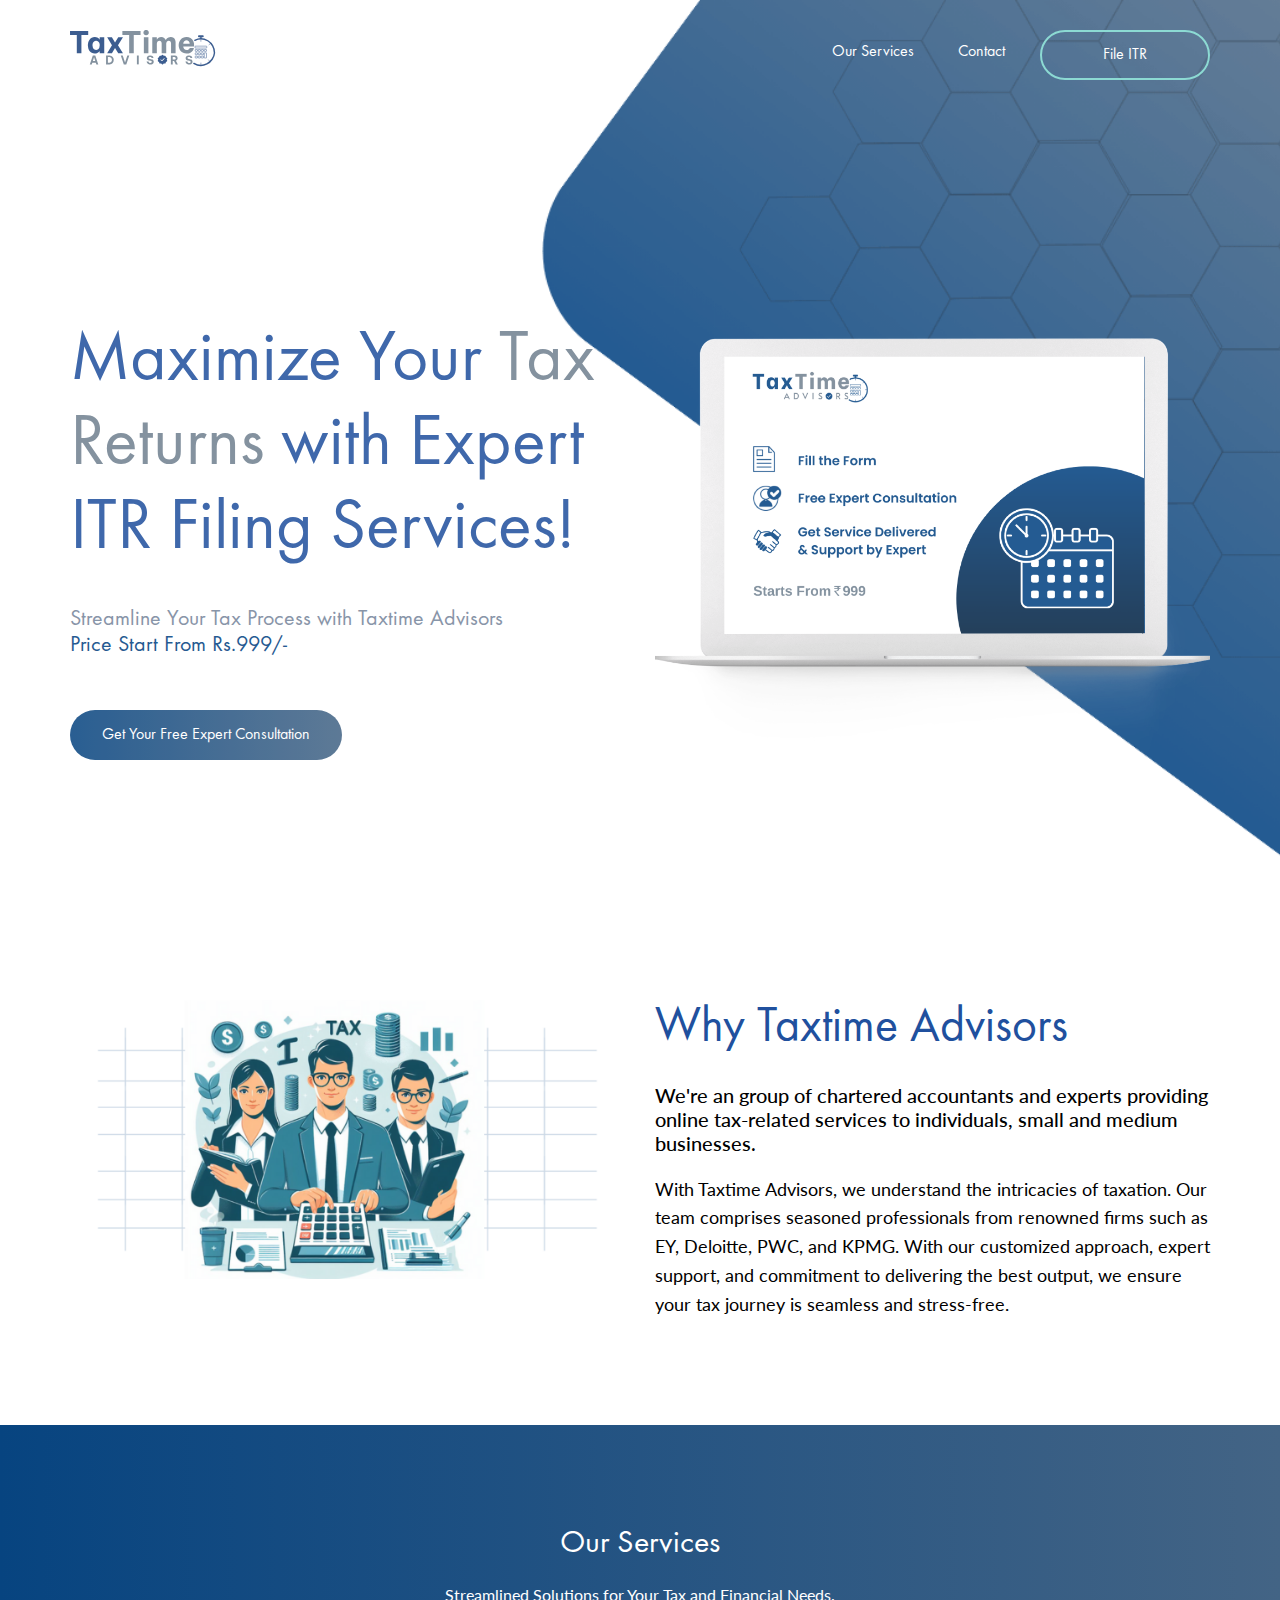
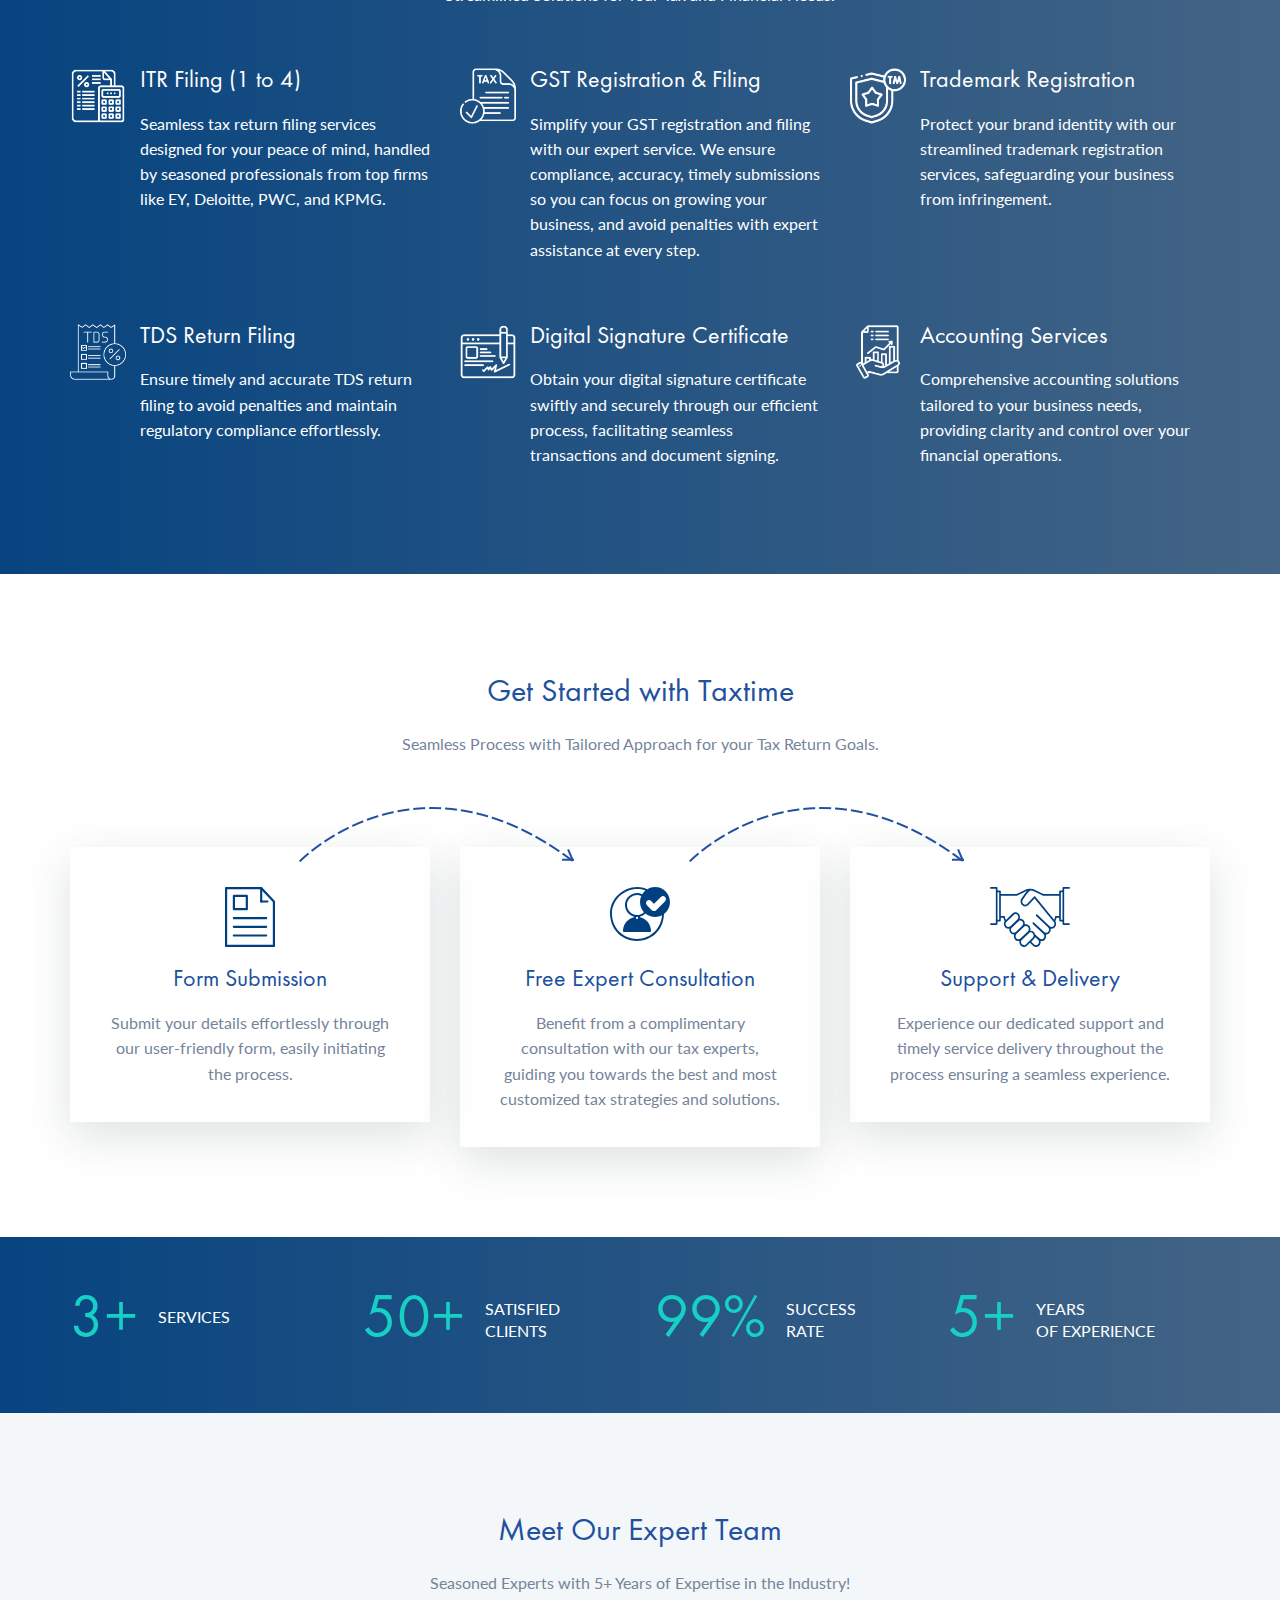
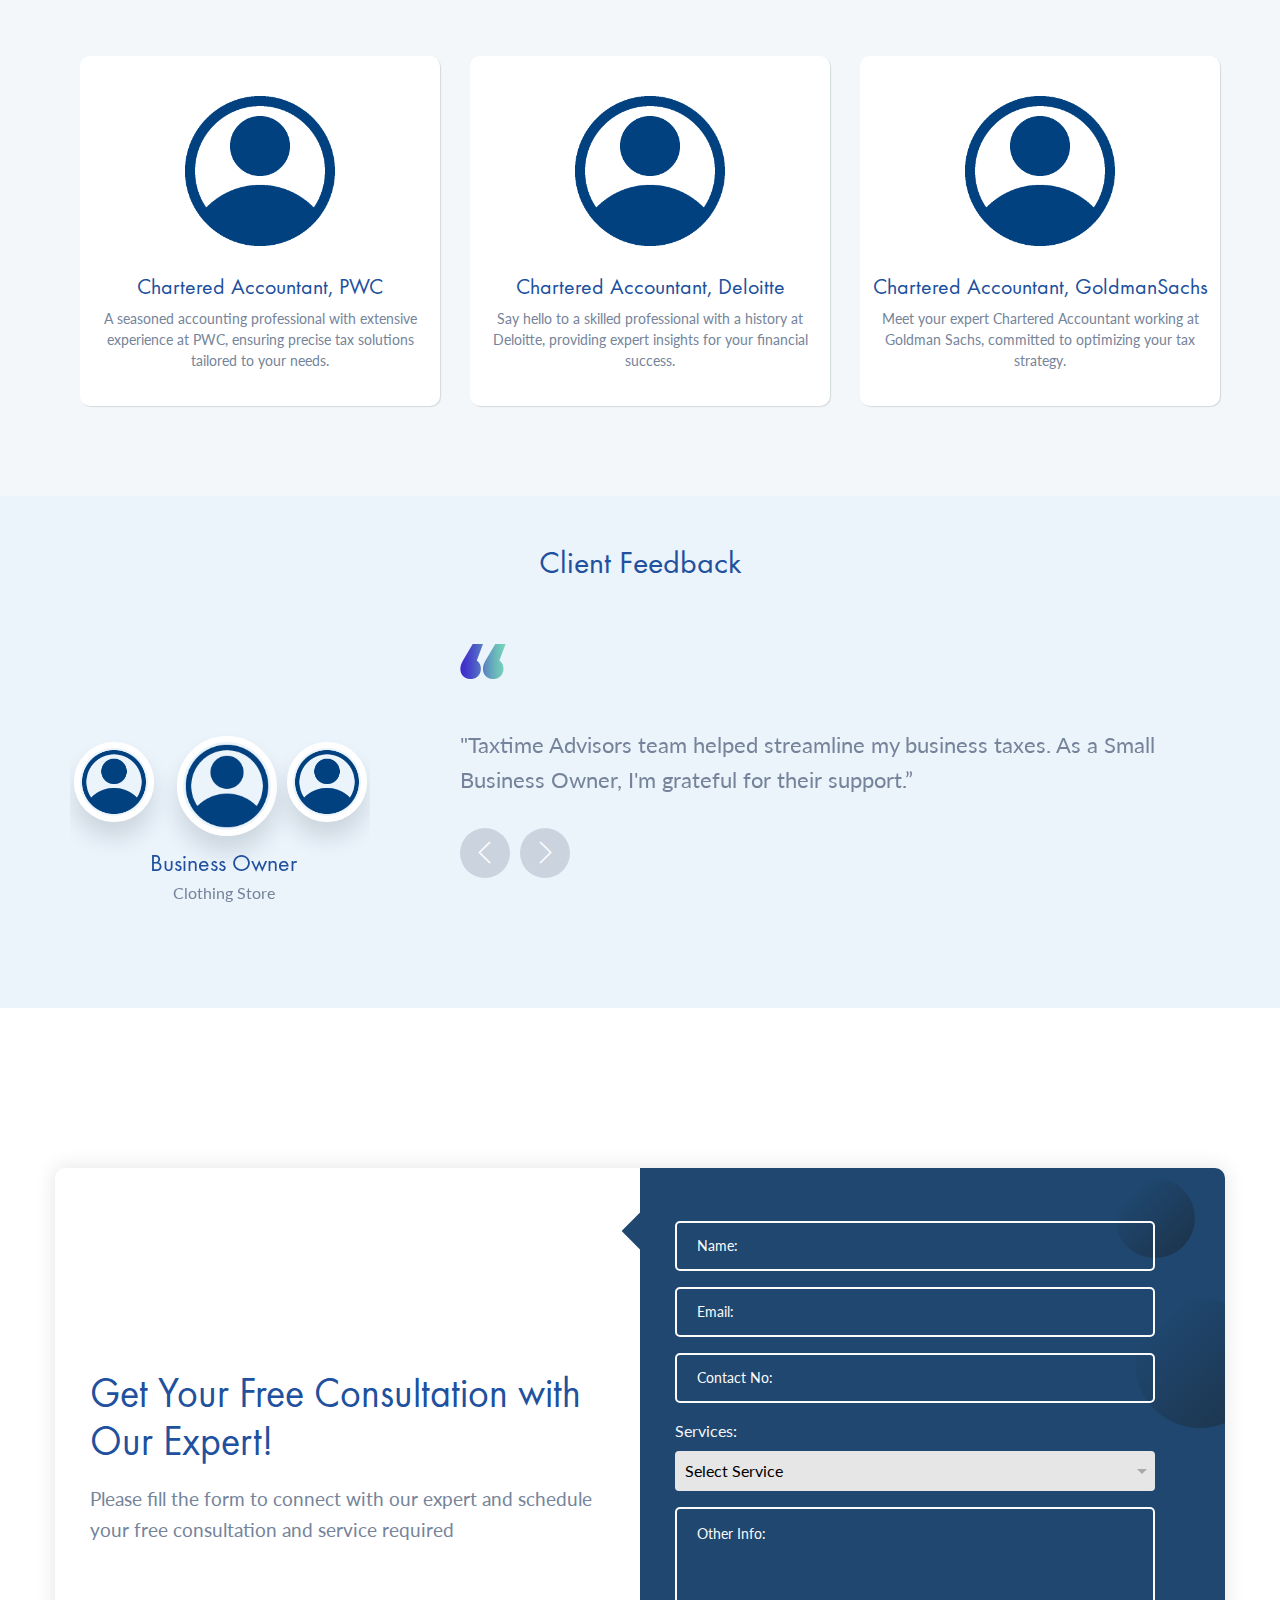
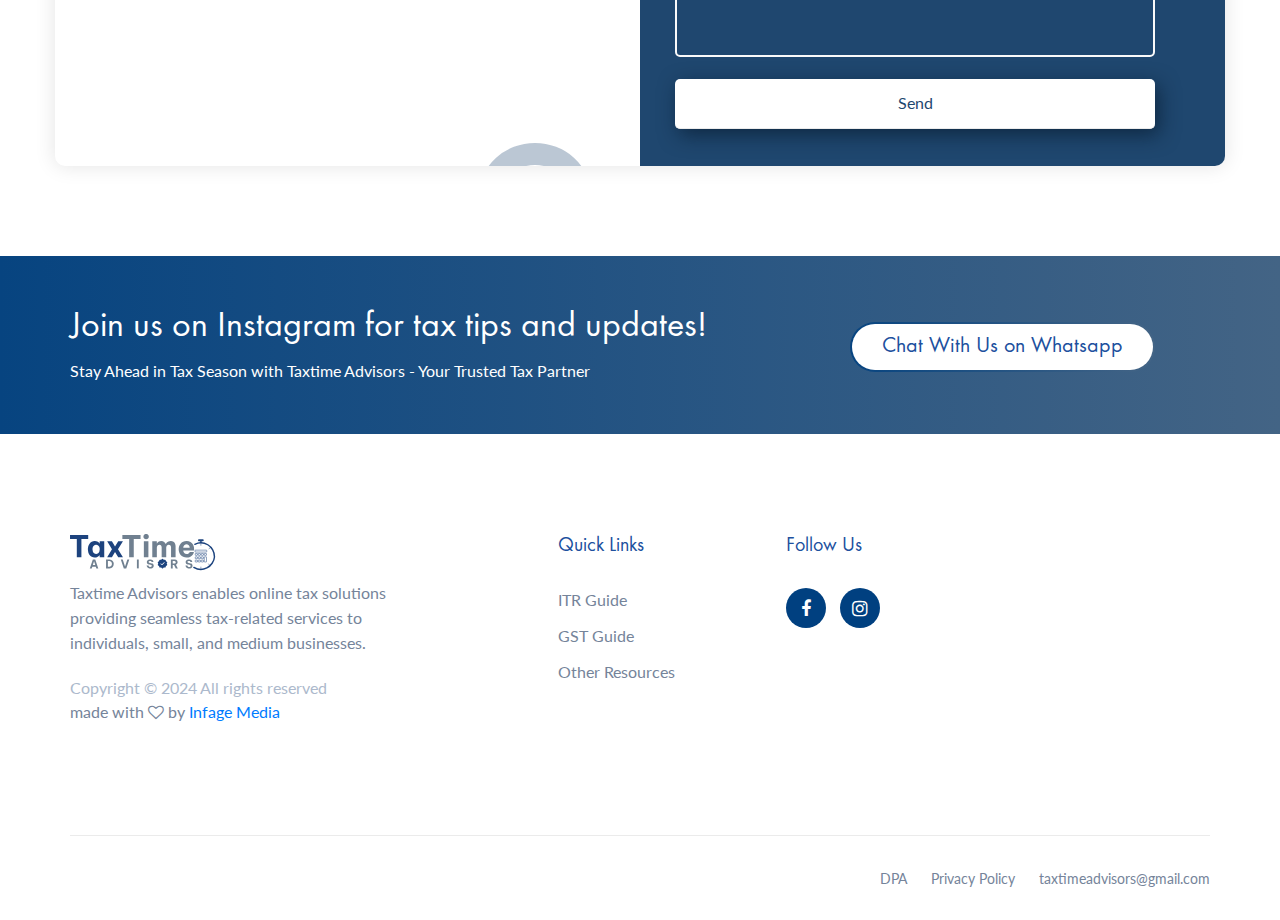
==== commit d597ace9: "updated meta description" ====
--- a/index.html
+++ b/index.html
@@ -4,8 +4,7 @@
 <head>
   <title>TaxTime Advisors | Best ITR Filing Service in AP & TG</title>
   <meta charset="UTF-8" />
-  <meta name="description" content="taxtime advisors" />
-  <meta name="keywords" content="taxtime, taxtimeadvisors, taxfilings" />
+  <meta name="description" content="File your ITR seamlessly with free expert consultation. Expert online tax services for individuals and businesses. Trust Taxtime Advisors for professional tax solutions." />
   <meta name="viewport" content="width=device-width, initial-scale=1.0" />
 
   <link href="img/favi.png" rel="shortcut icon" />
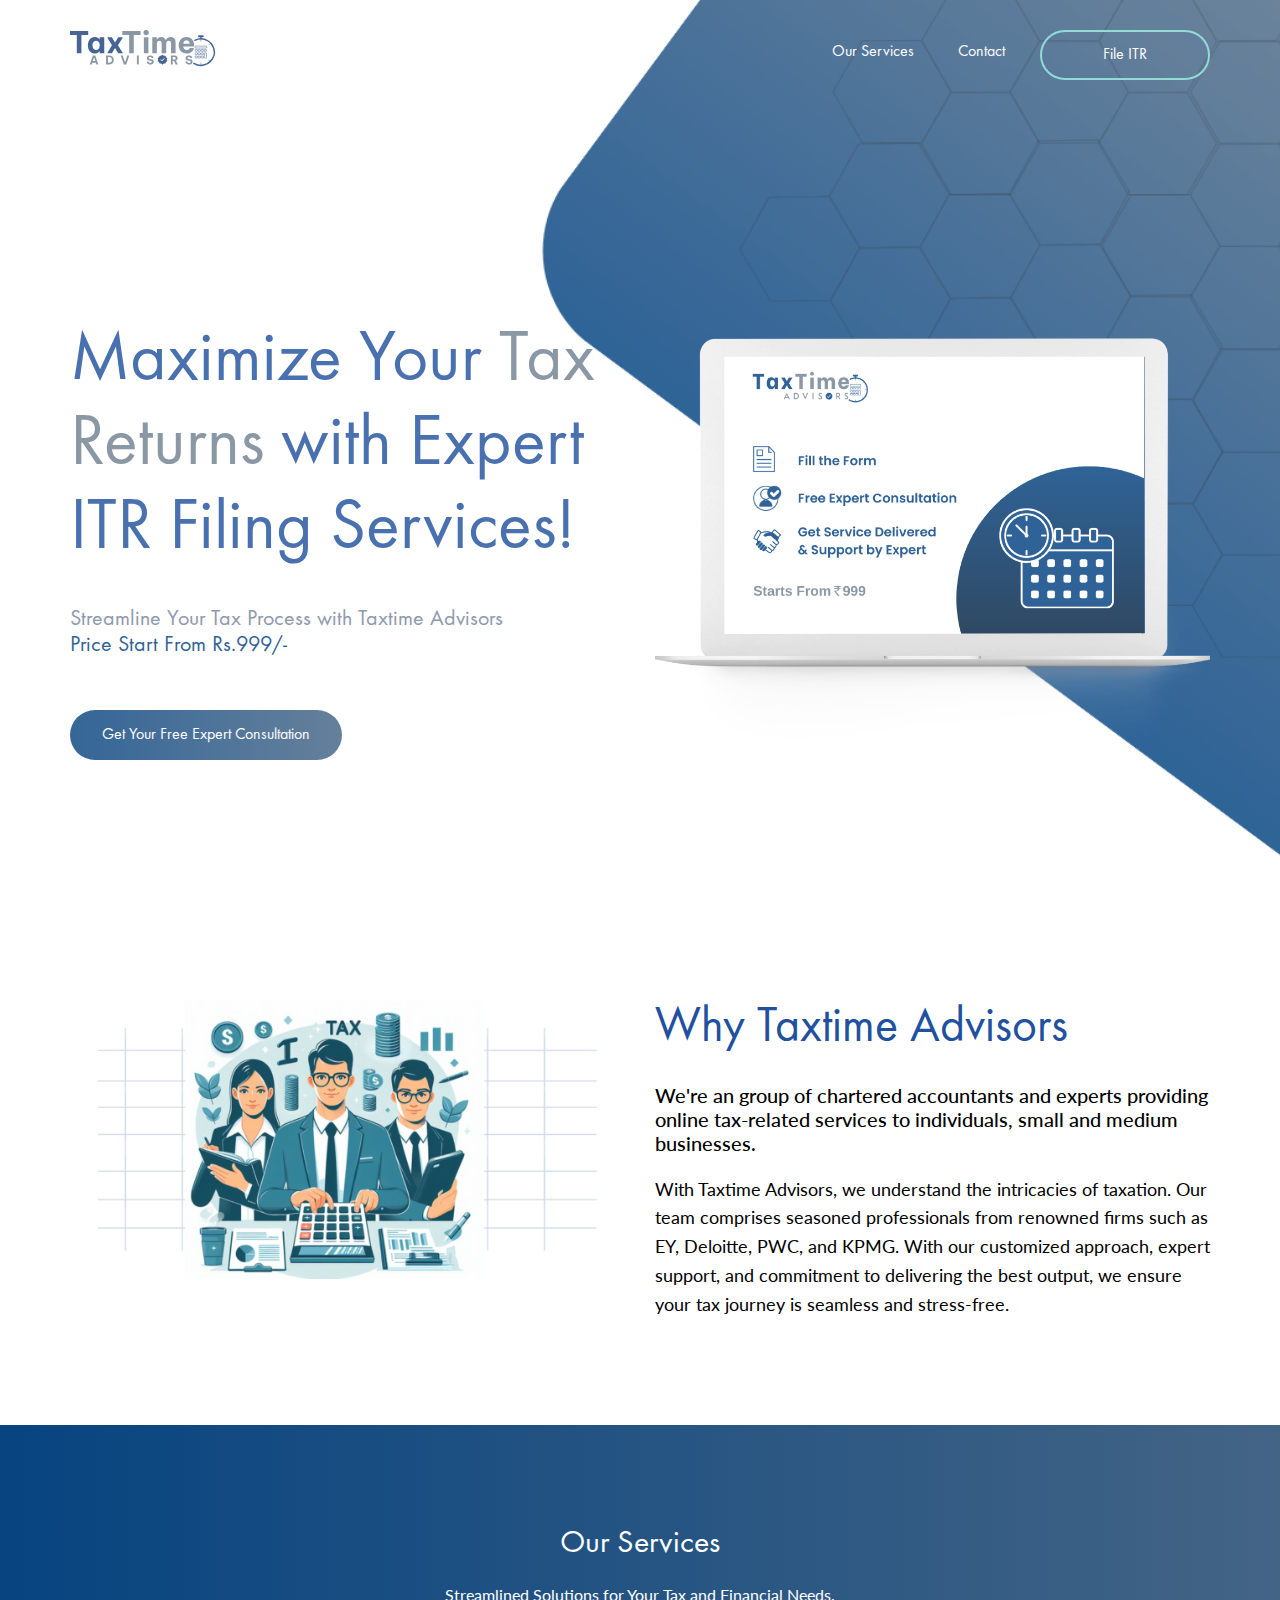
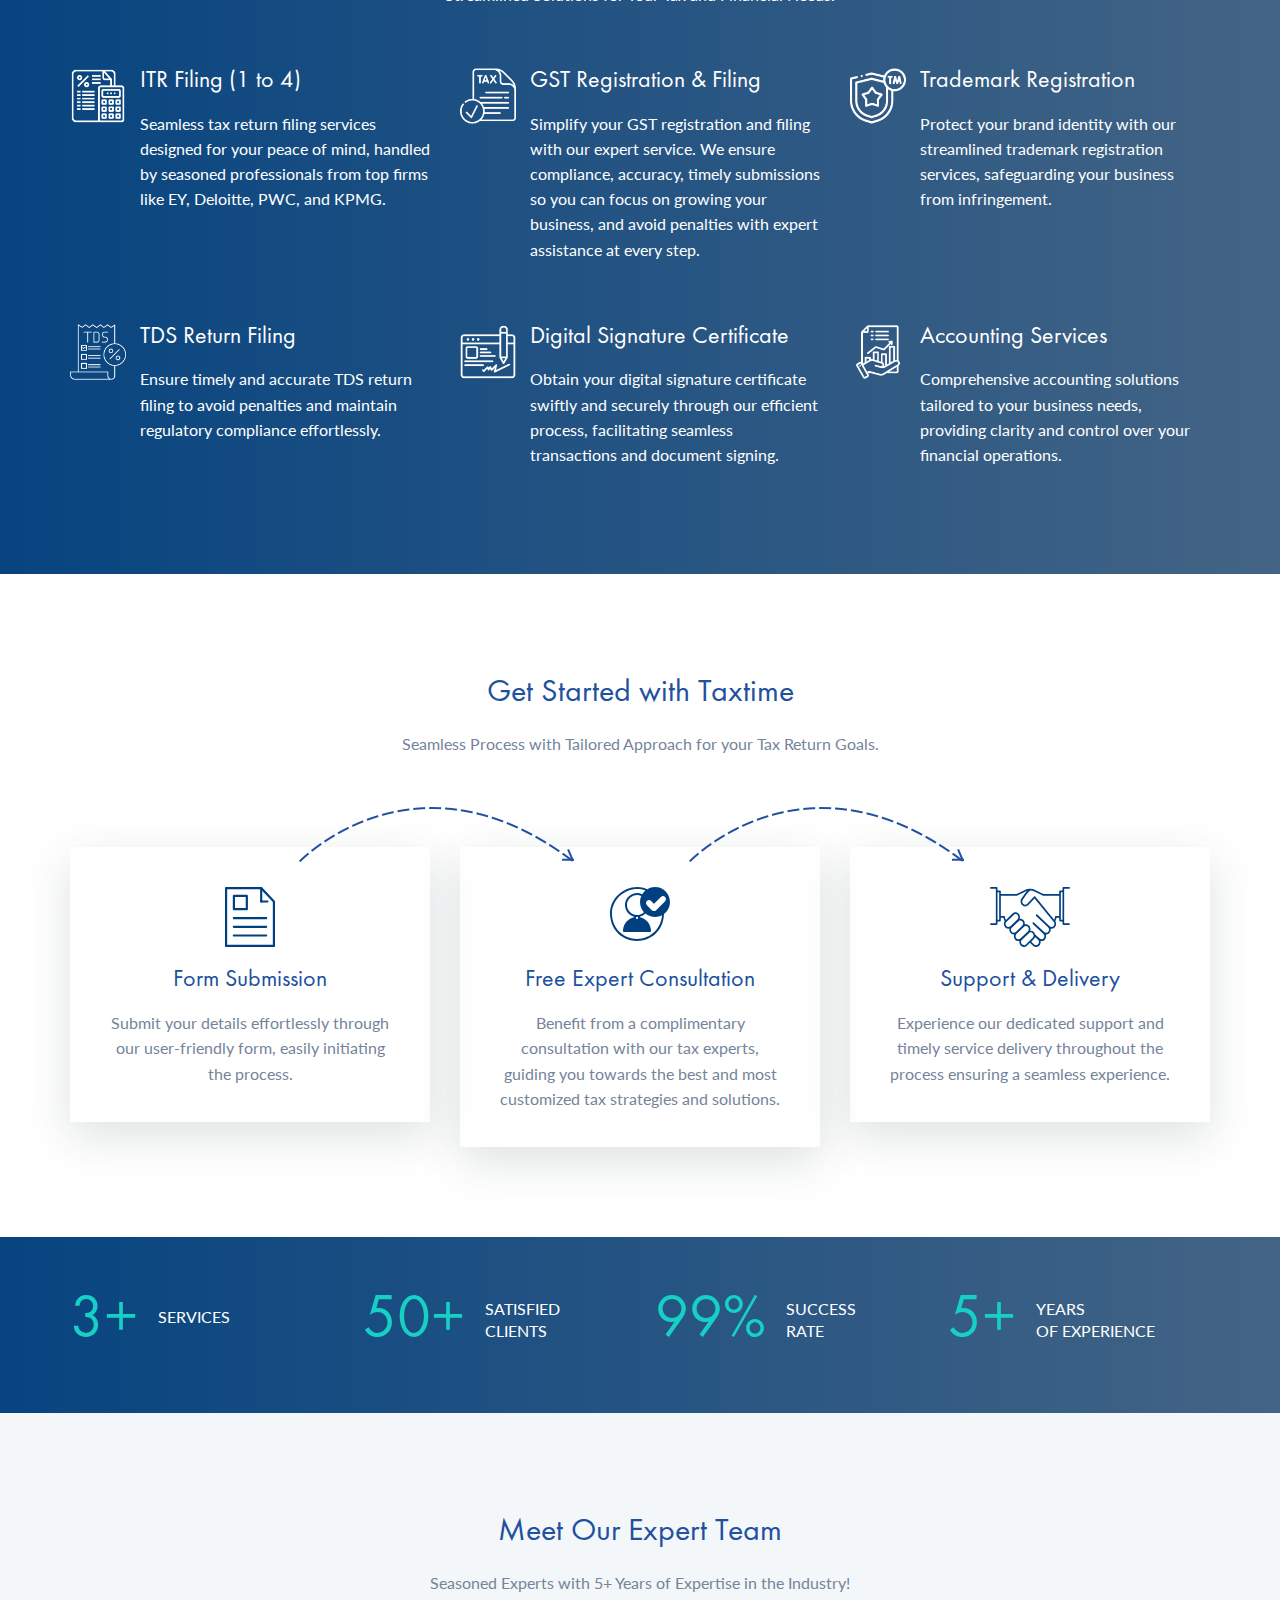
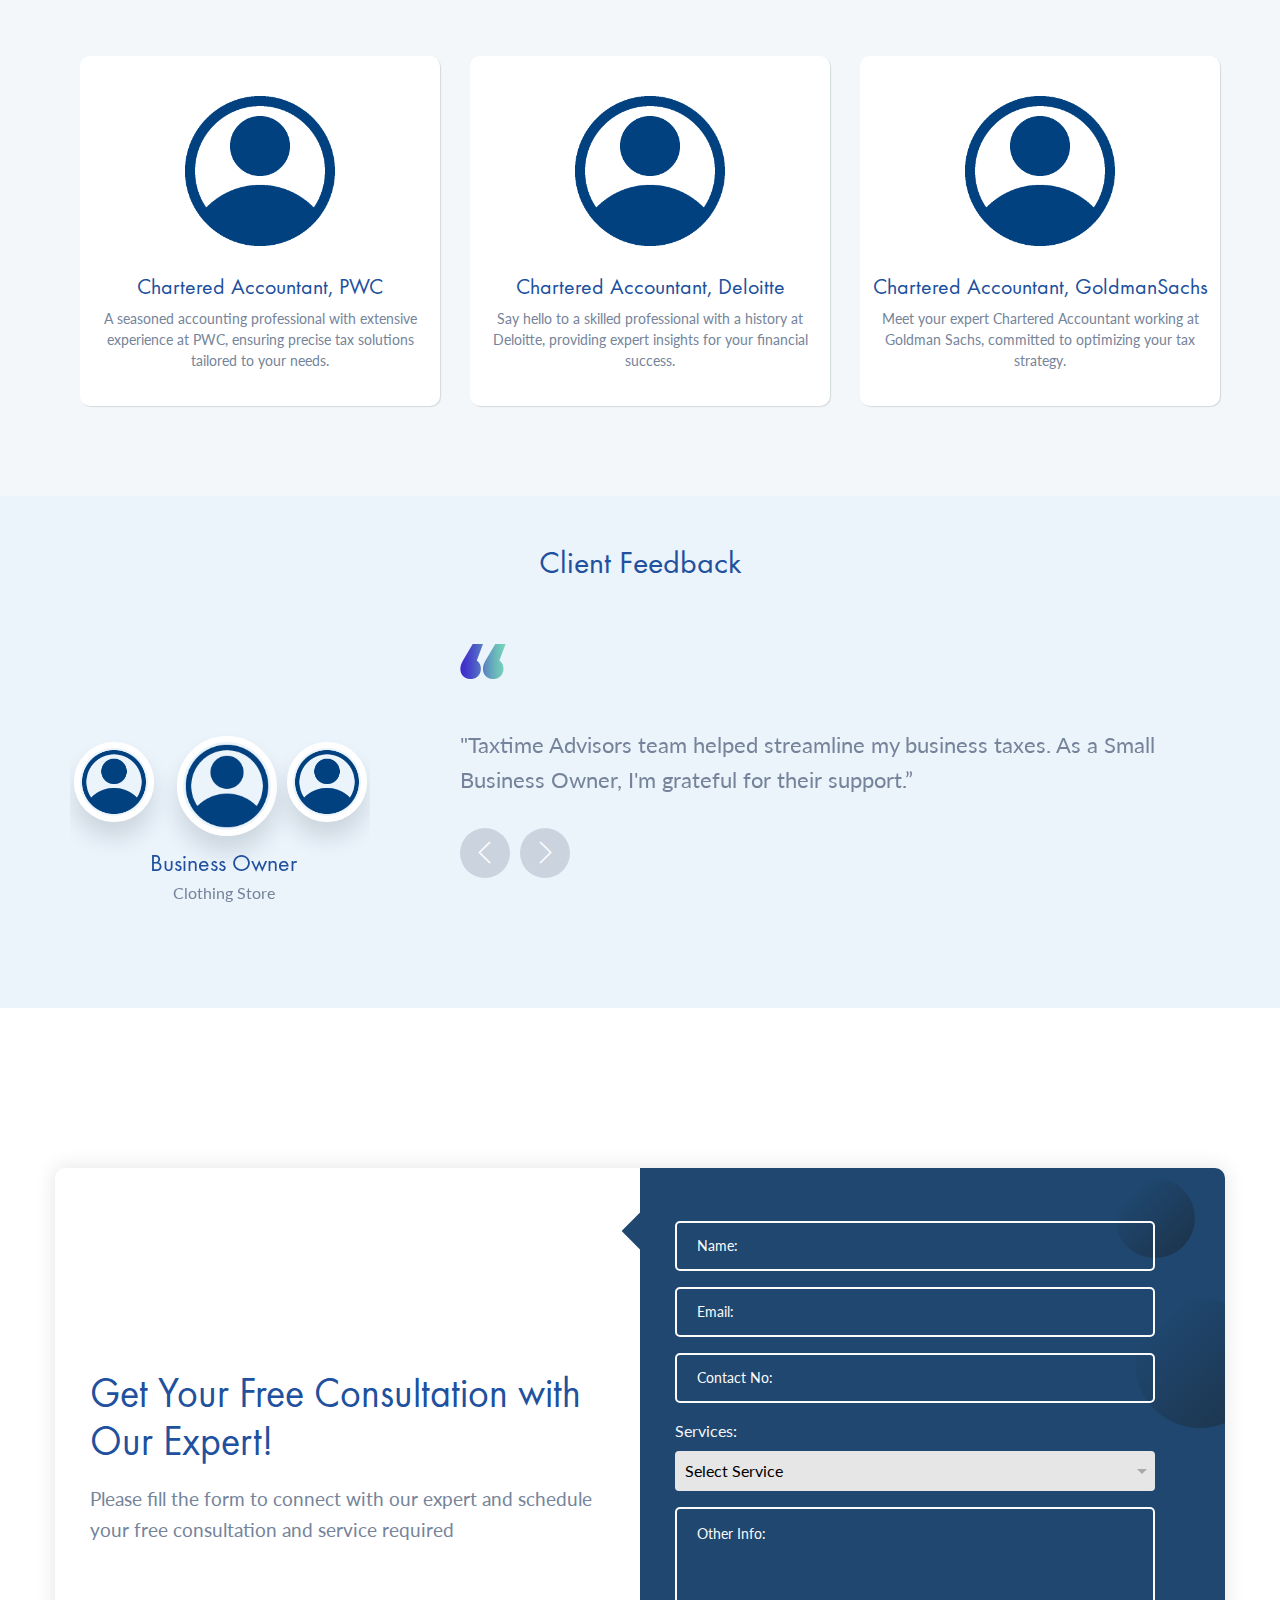
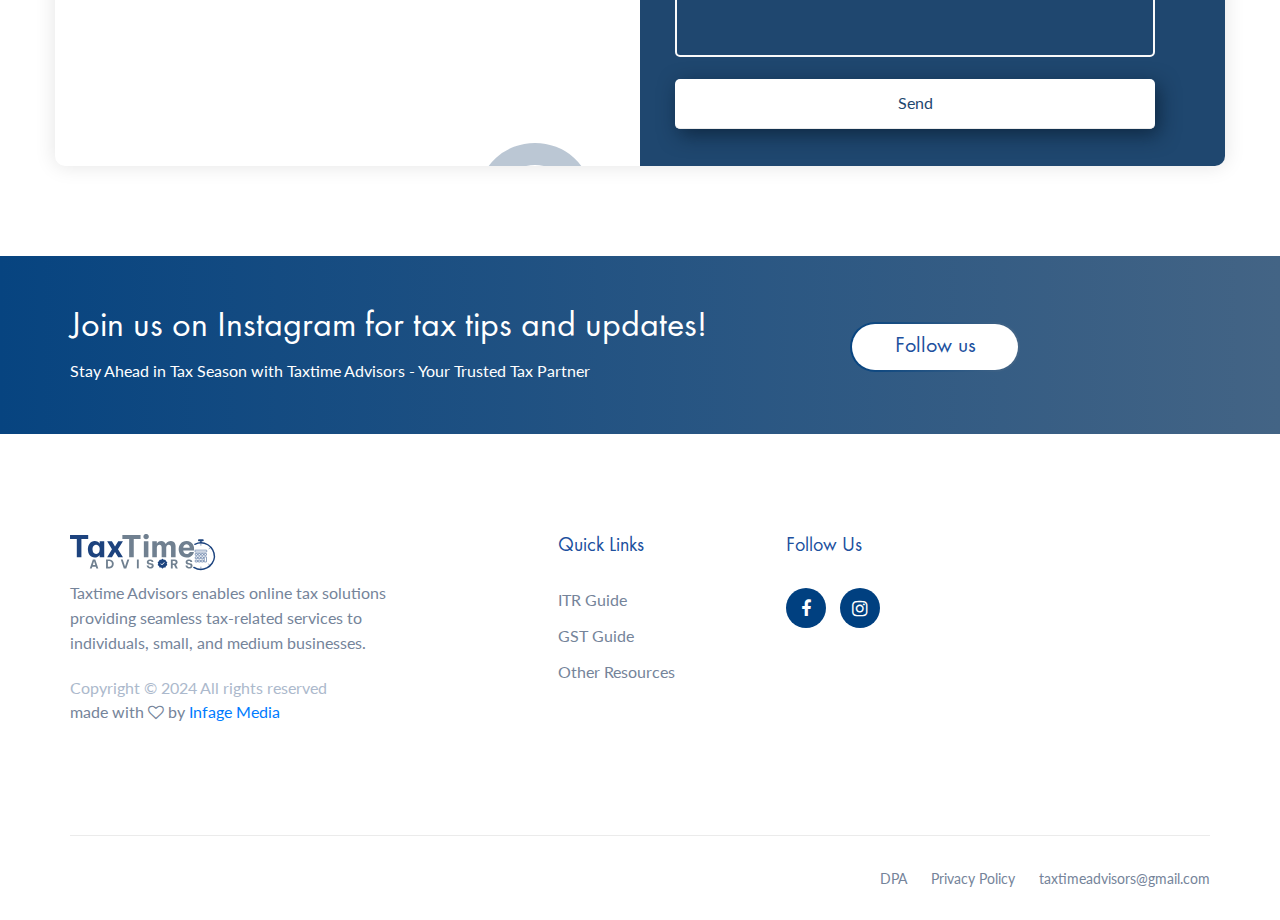
==== commit 36fb7430: "updated follow us" ====
--- a/index.html
+++ b/index.html
@@ -1217,8 +1217,8 @@
           </p>
         </div>
         <div class="col-lg-4 col-md-8 offset-lg-0 offset-md-2">
-          <a href="https://wa.me/message/7GBI3EQVZOAGN1" target="_blank"
-            class="site-btn sb-gradients sbg-line mt-3 follow_us_btn_text">Chat With Us on Whatsapp</a>
+          <a href="https://www.instagram.com/infagemedia/" target="_blank"
+            class="site-btn sb-gradients sbg-line mt-3 follow_us_btn_text">Follow us</a>
         </div>
       </div>
     </div>
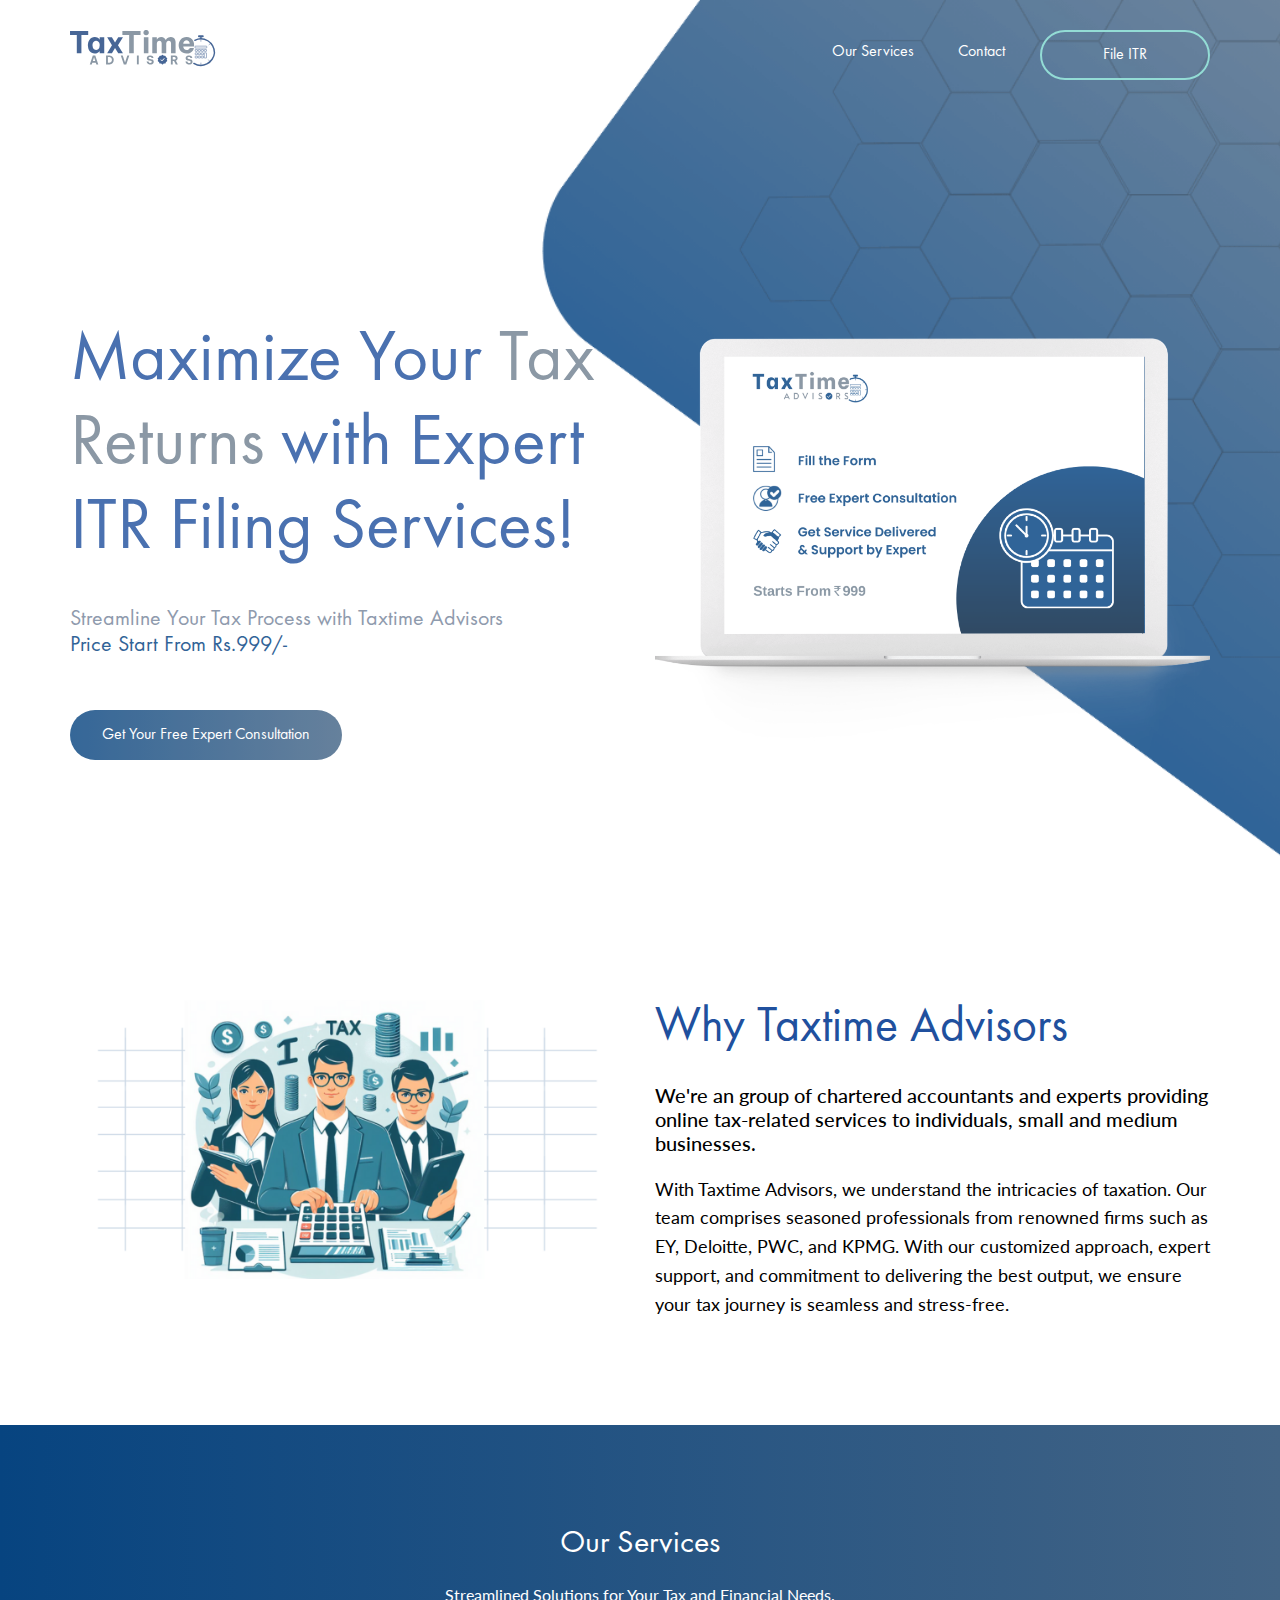
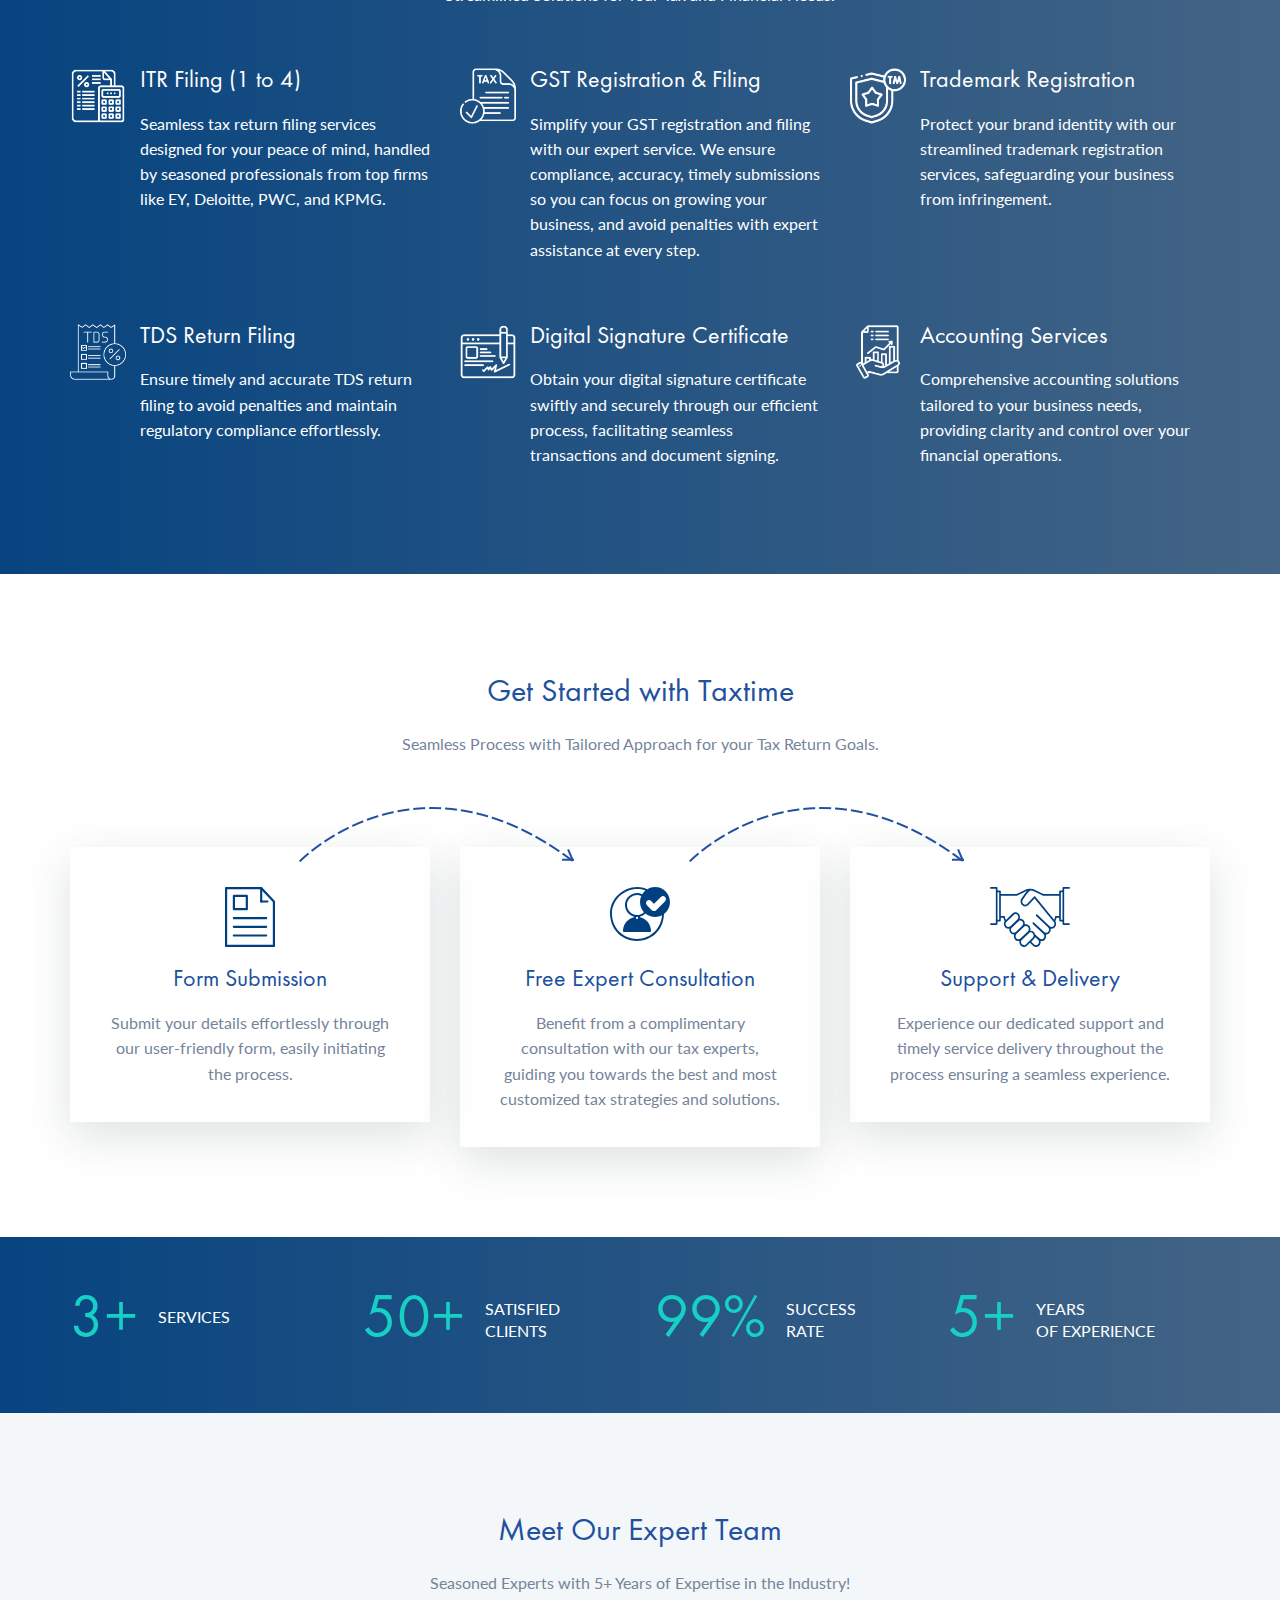
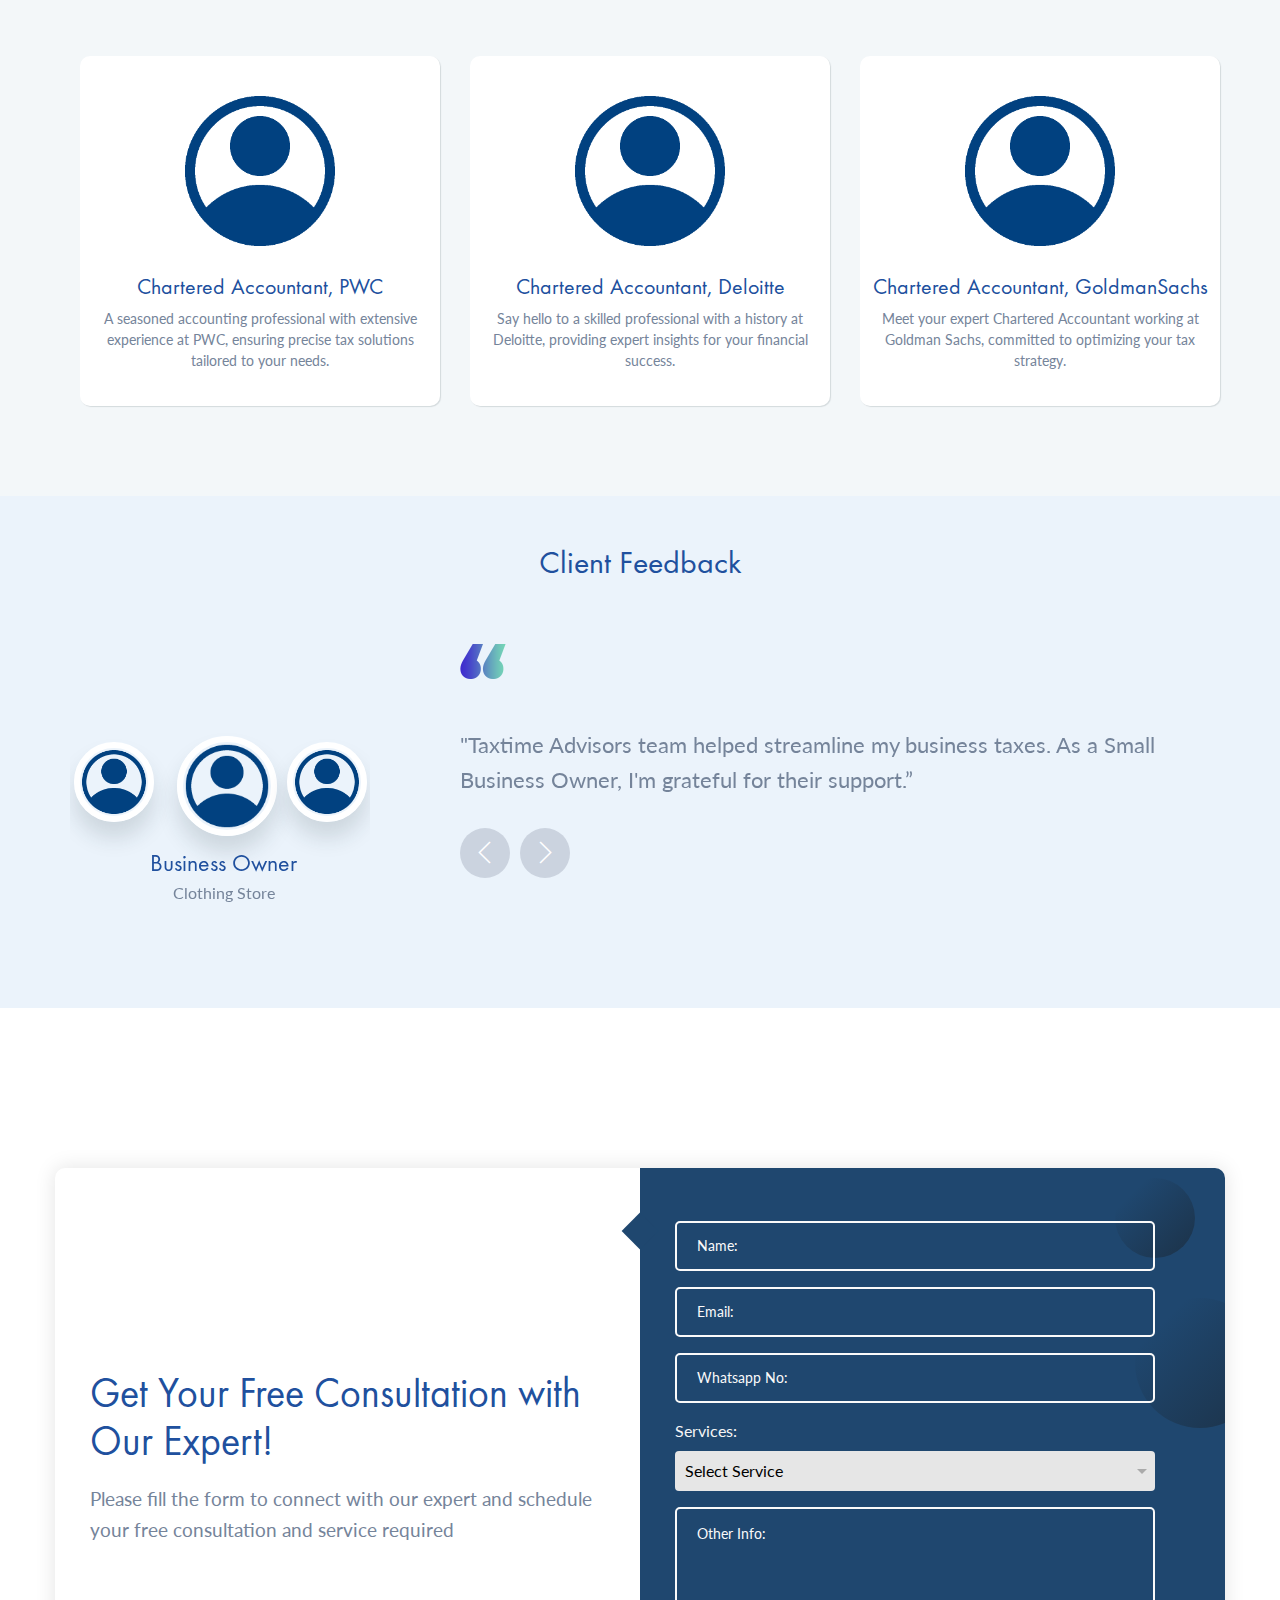
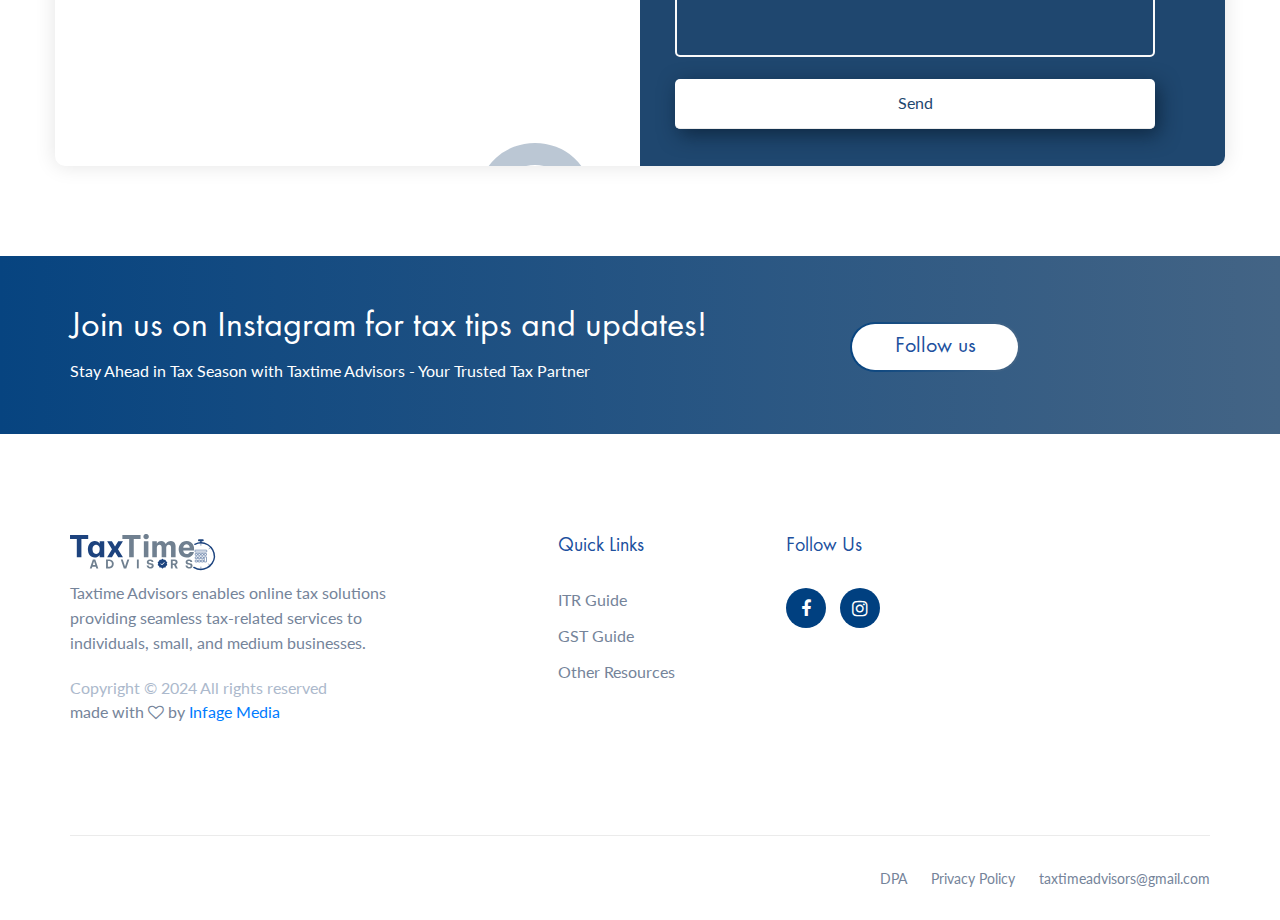
==== commit bea2e533: "updated whatsapp no" ====
--- a/index.html
+++ b/index.html
@@ -1158,8 +1158,8 @@
                   <input type="tel" name="contact_no" class="input" id="form_contact_no" size="10" minlength="10"
                   maxlength="10" required />
                   <small></small>
-                  <label for="form_contact_no">Contact No:</label>
-                  <span>Contact No:</span>
+                  <label for="form_contact_no">Whatsapp No:</label>
+                  <span>Whatsapp No:</span>
                 </div>
 
                 <div class="select_container" style="color: whitesmoke">
@@ -1217,7 +1217,7 @@
           </p>
         </div>
         <div class="col-lg-4 col-md-8 offset-lg-0 offset-md-2">
-          <a href="https://www.instagram.com/infagemedia/" target="_blank"
+          <a href="https://www.instagram.com/taxtimeadvisors/" target="_blank"
             class="site-btn sb-gradients sbg-line mt-3 follow_us_btn_text">Follow us</a>
         </div>
       </div>
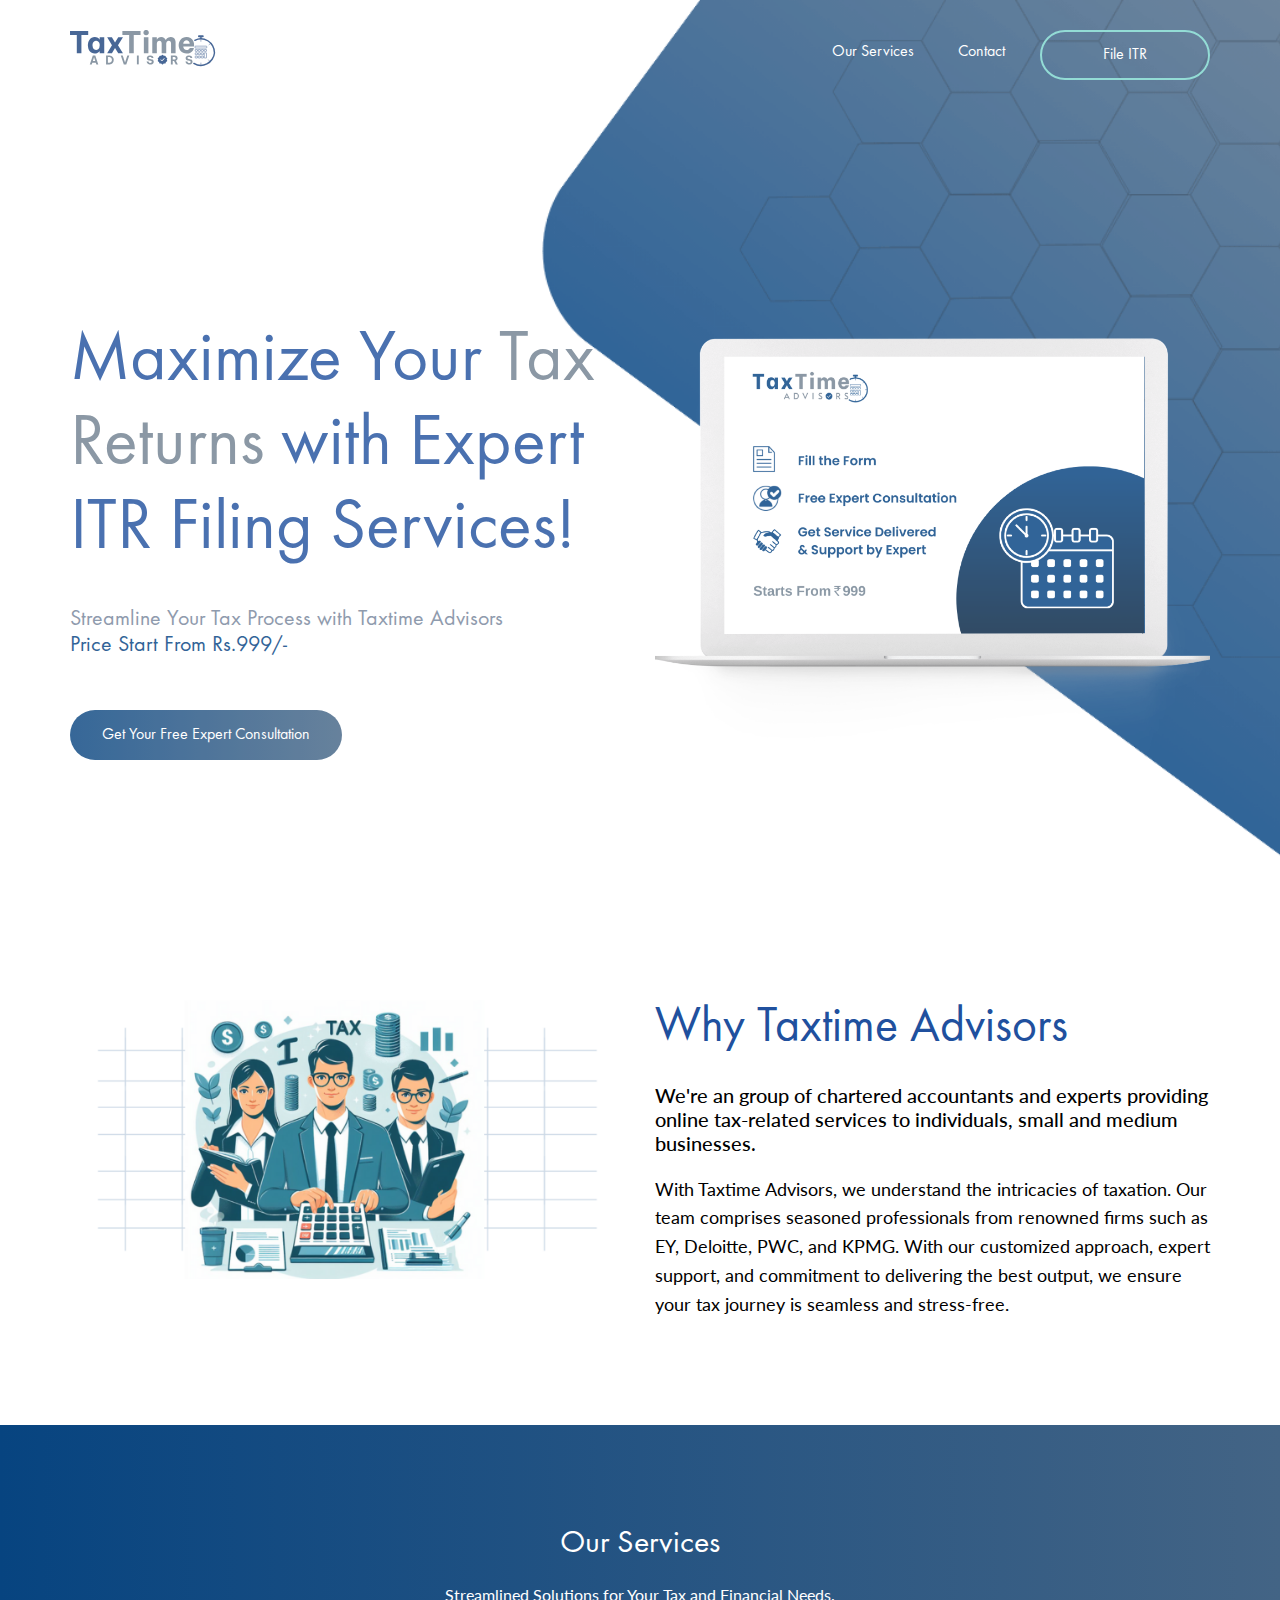
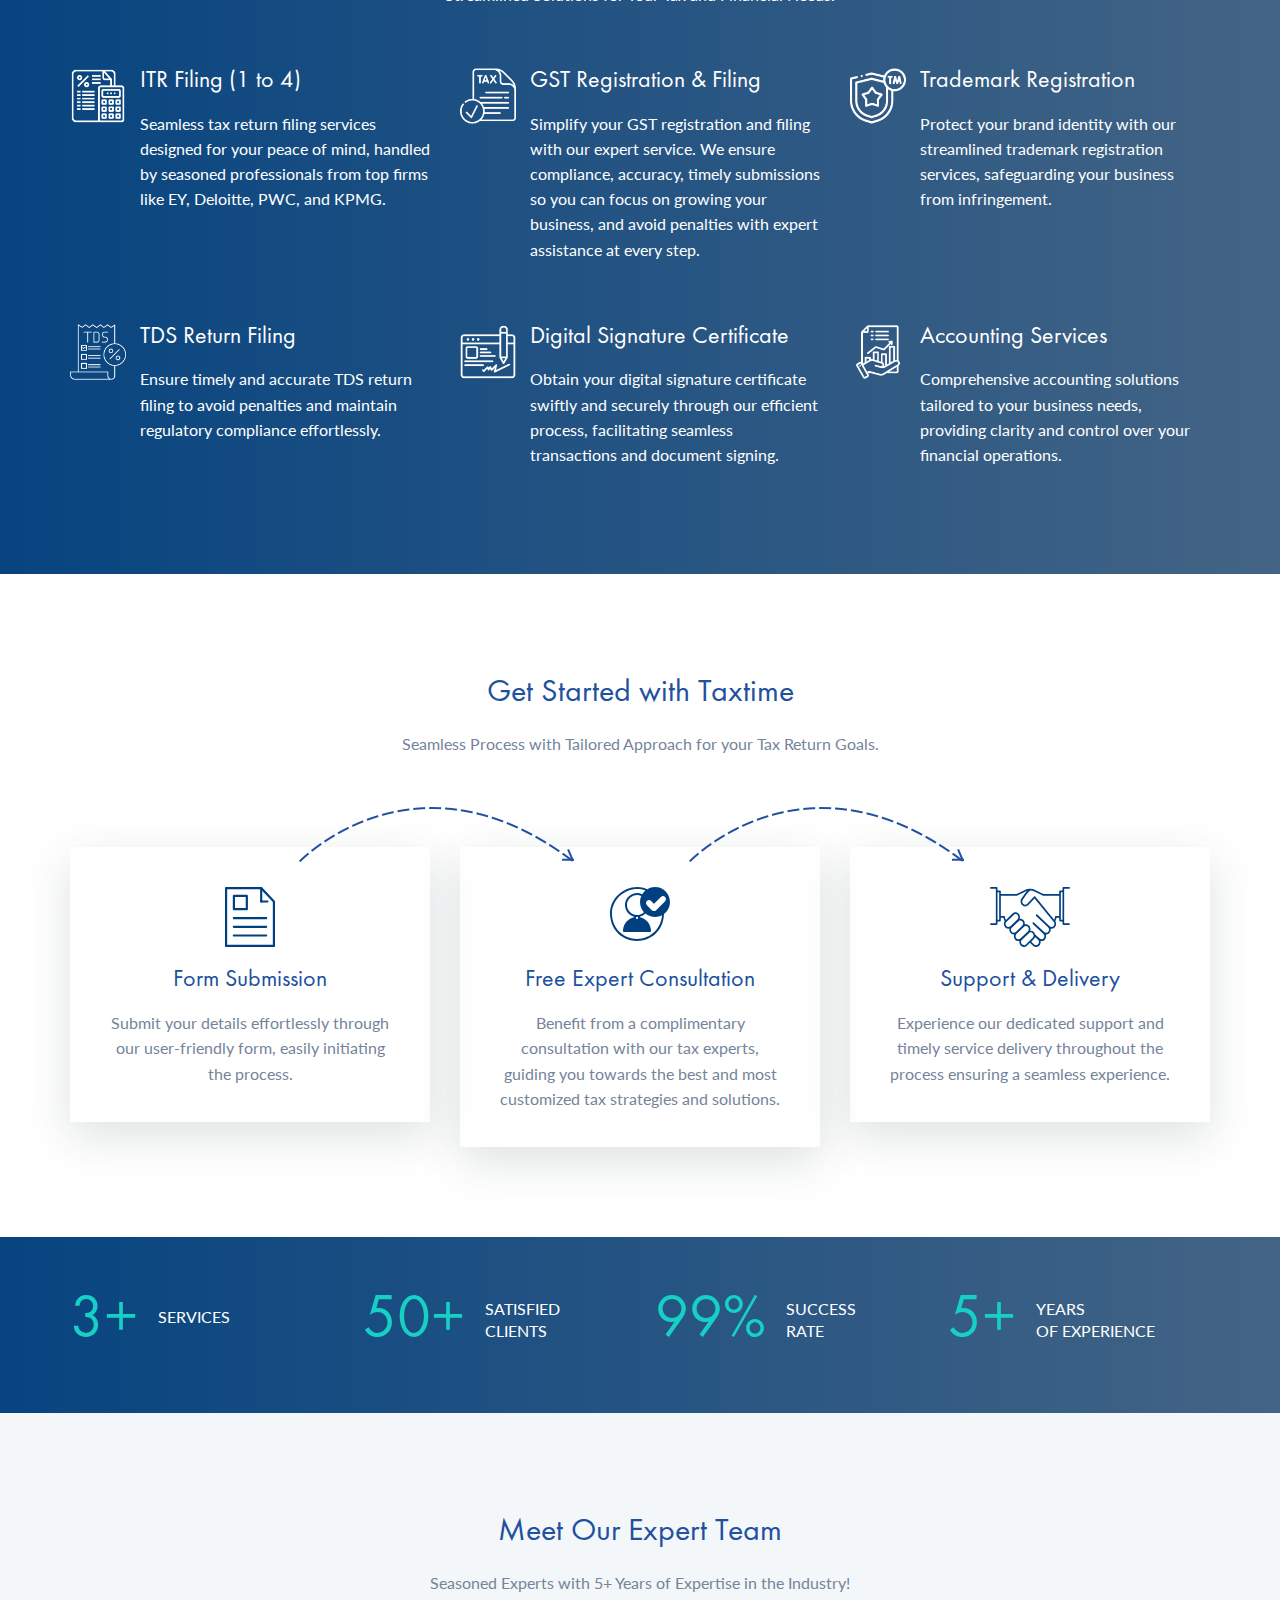
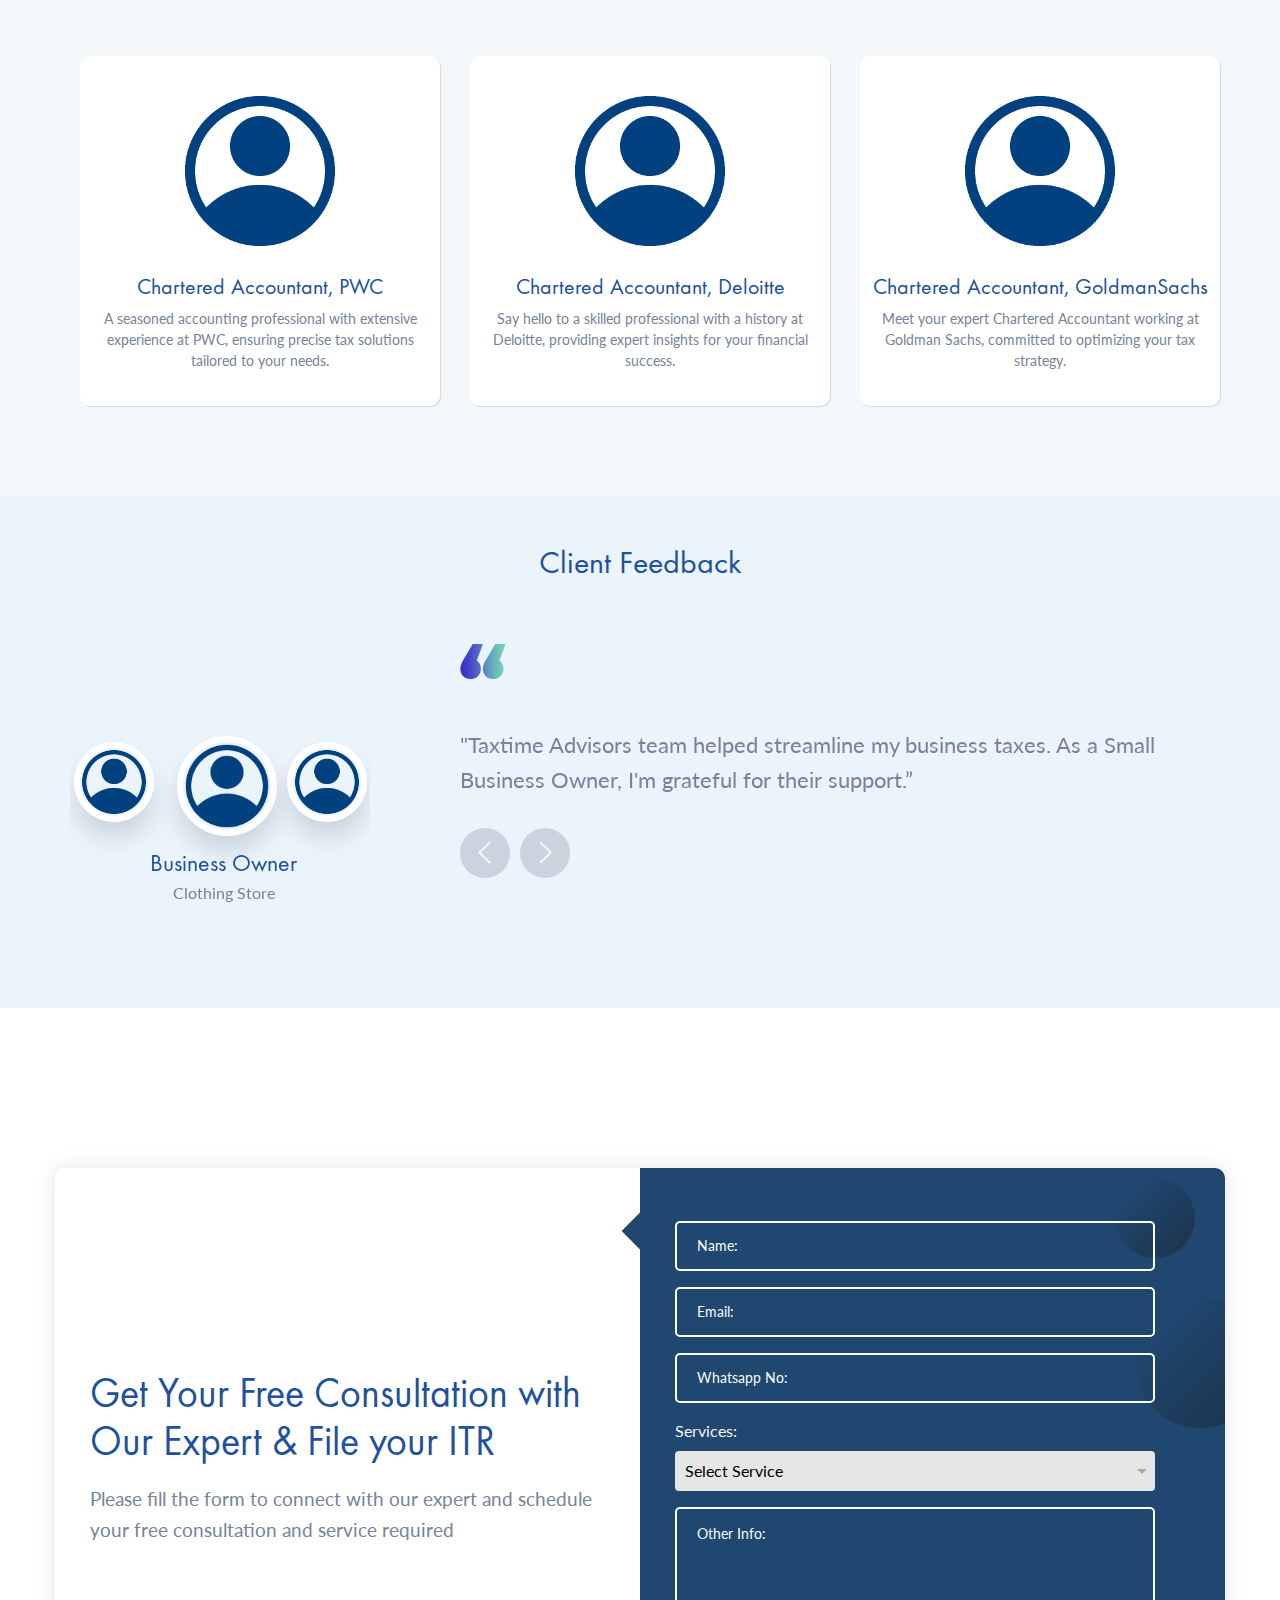
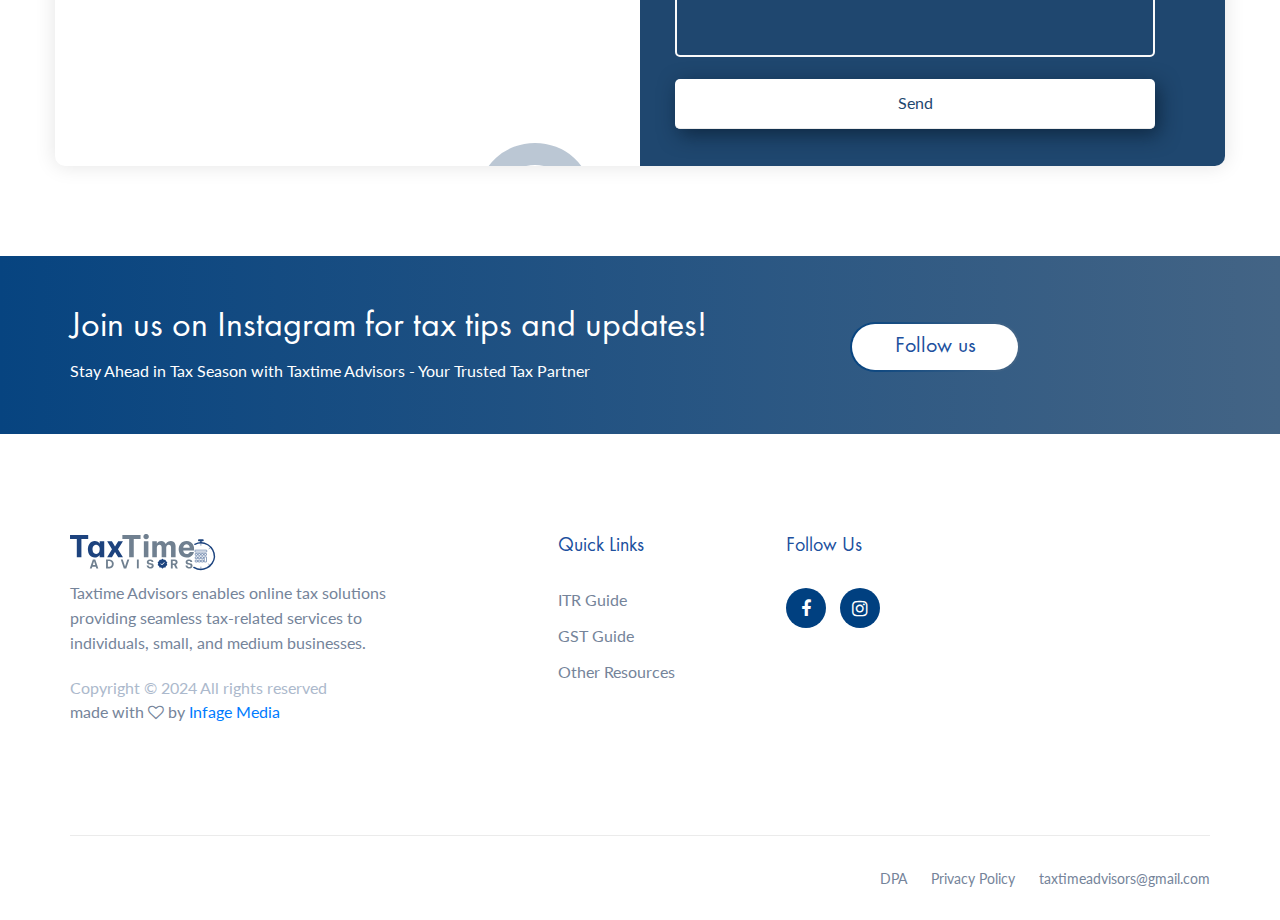
==== commit e191f61f: "updated form hookline" ====
--- a/index.html
+++ b/index.html
@@ -6,6 +6,20 @@
   <meta charset="UTF-8" />
   <meta name="description" content="File your ITR seamlessly with free expert consultation. Expert online tax services for individuals and businesses. Trust Taxtime Advisors for professional tax solutions." />
   <meta name="viewport" content="width=device-width, initial-scale=1.0" />
+
+   <!-- Open Graph Tags -->
+   <meta property="og:title" content="TaxTime Advisors | Best ITR Filing Service in AP & TG">
+   <meta property="og:description" content="File your ITR seamlessly with free expert consultation. Expert online tax services for individuals and businesses. Trust Taxtime Advisors for professional tax solutions.">
+   <meta property="og:image" content="https://www.taxtimeadvisors.com/img/laptop.png">
+   <meta property="og:url" content="https://www.taxtimeadvisors.com">
+   <meta property="og:type" content="website">
+
+   <!-- Twitter Card Tags -->
+   <meta name="twitter:card" content="summary">
+   <meta name="twitter:title" content="TaxTime Advisors | Best ITR Filing Service in AP & TG">
+   <meta name="twitter:description" content="File your ITR seamlessly with free expert consultation. Expert online tax services for individuals and businesses. Trust Taxtime Advisors for professional tax solutions.">
+   <meta name="twitter:image" content="https://www.taxtimeadvisors.com/img/laptop.png">
+   <meta name="twitter:url" content="https://www.taxtimeadvisors.com">
 
   <link href="img/favi.png" rel="shortcut icon" />
 
@@ -1128,7 +1142,7 @@
           <div class="form" id="contact">
             <div class="contact-info">
               <h2 class="form_hookline">
-                Get Your Free Consultation with Our Expert!
+                Get Your Free Consultation with Our Expert & File your ITR
               </h2>
               <p class="form_sub_txt">
                 Please fill the form to connect with our expert and schedule
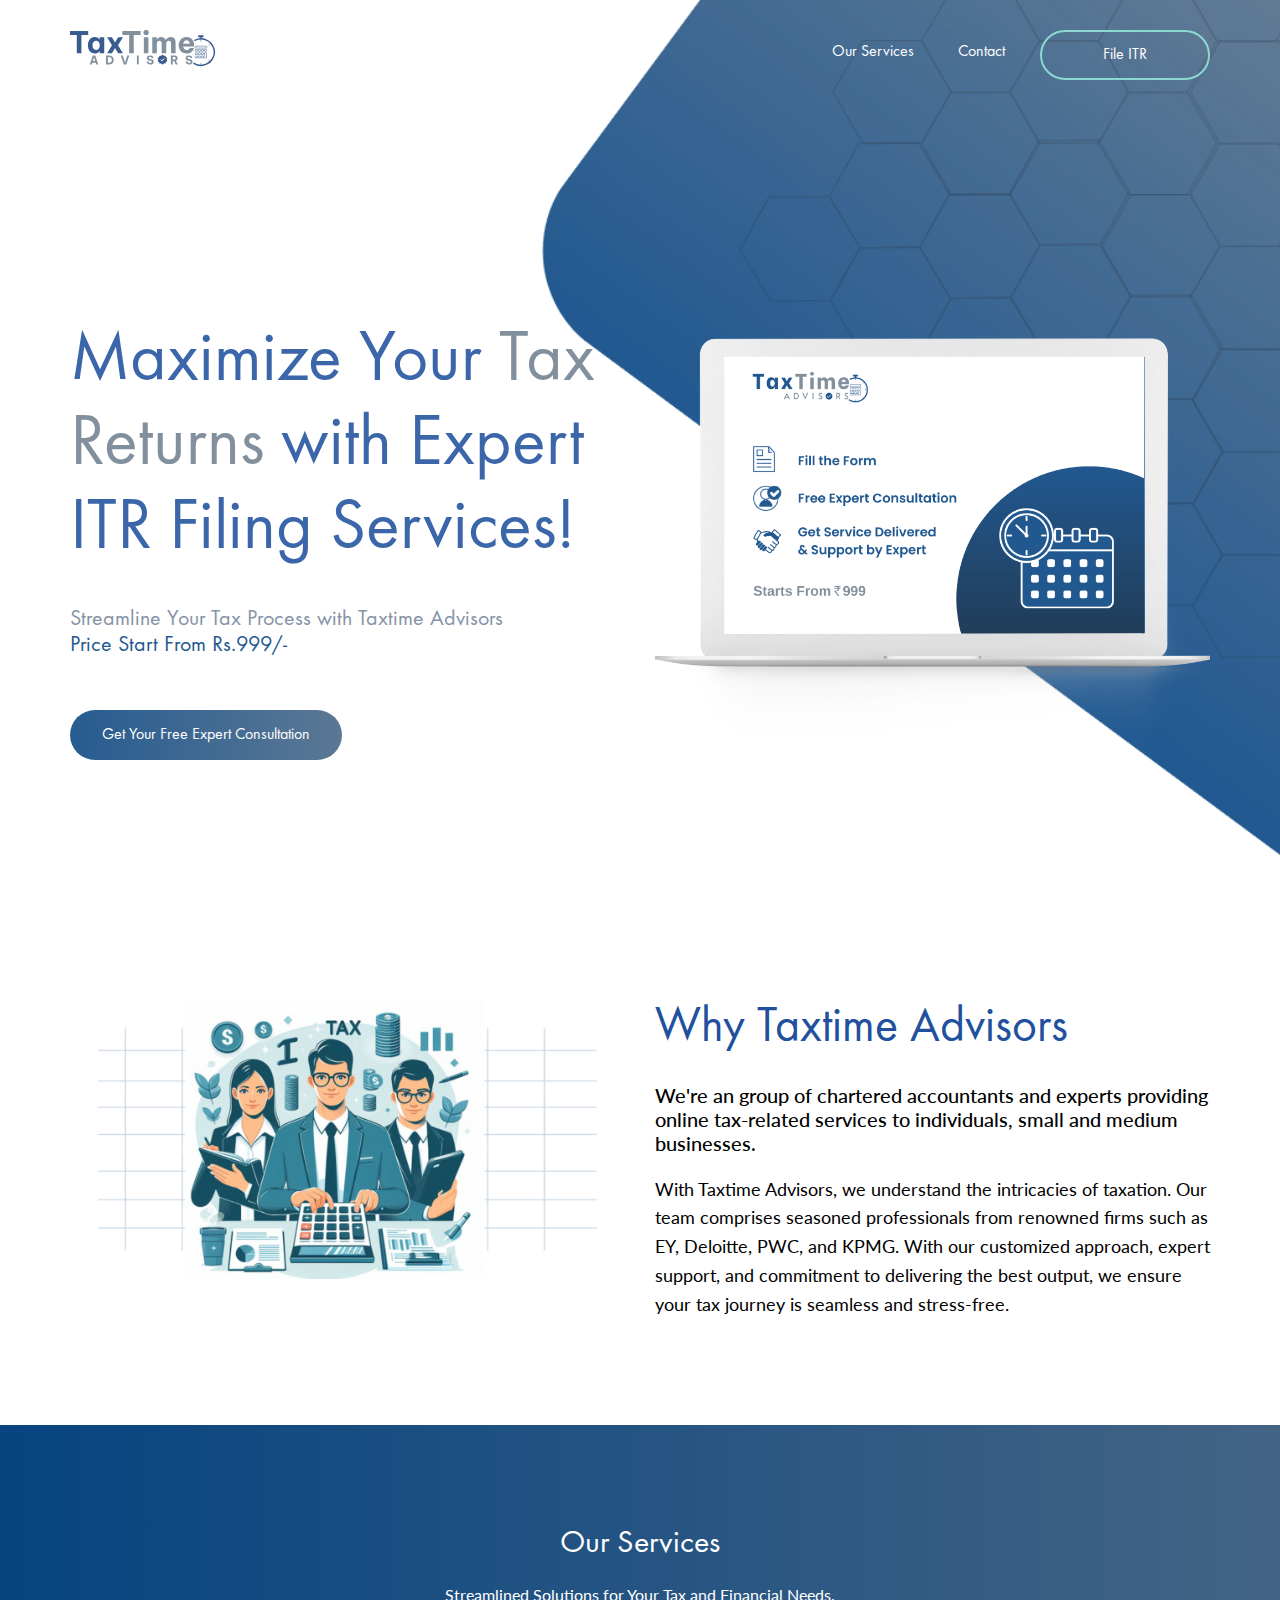
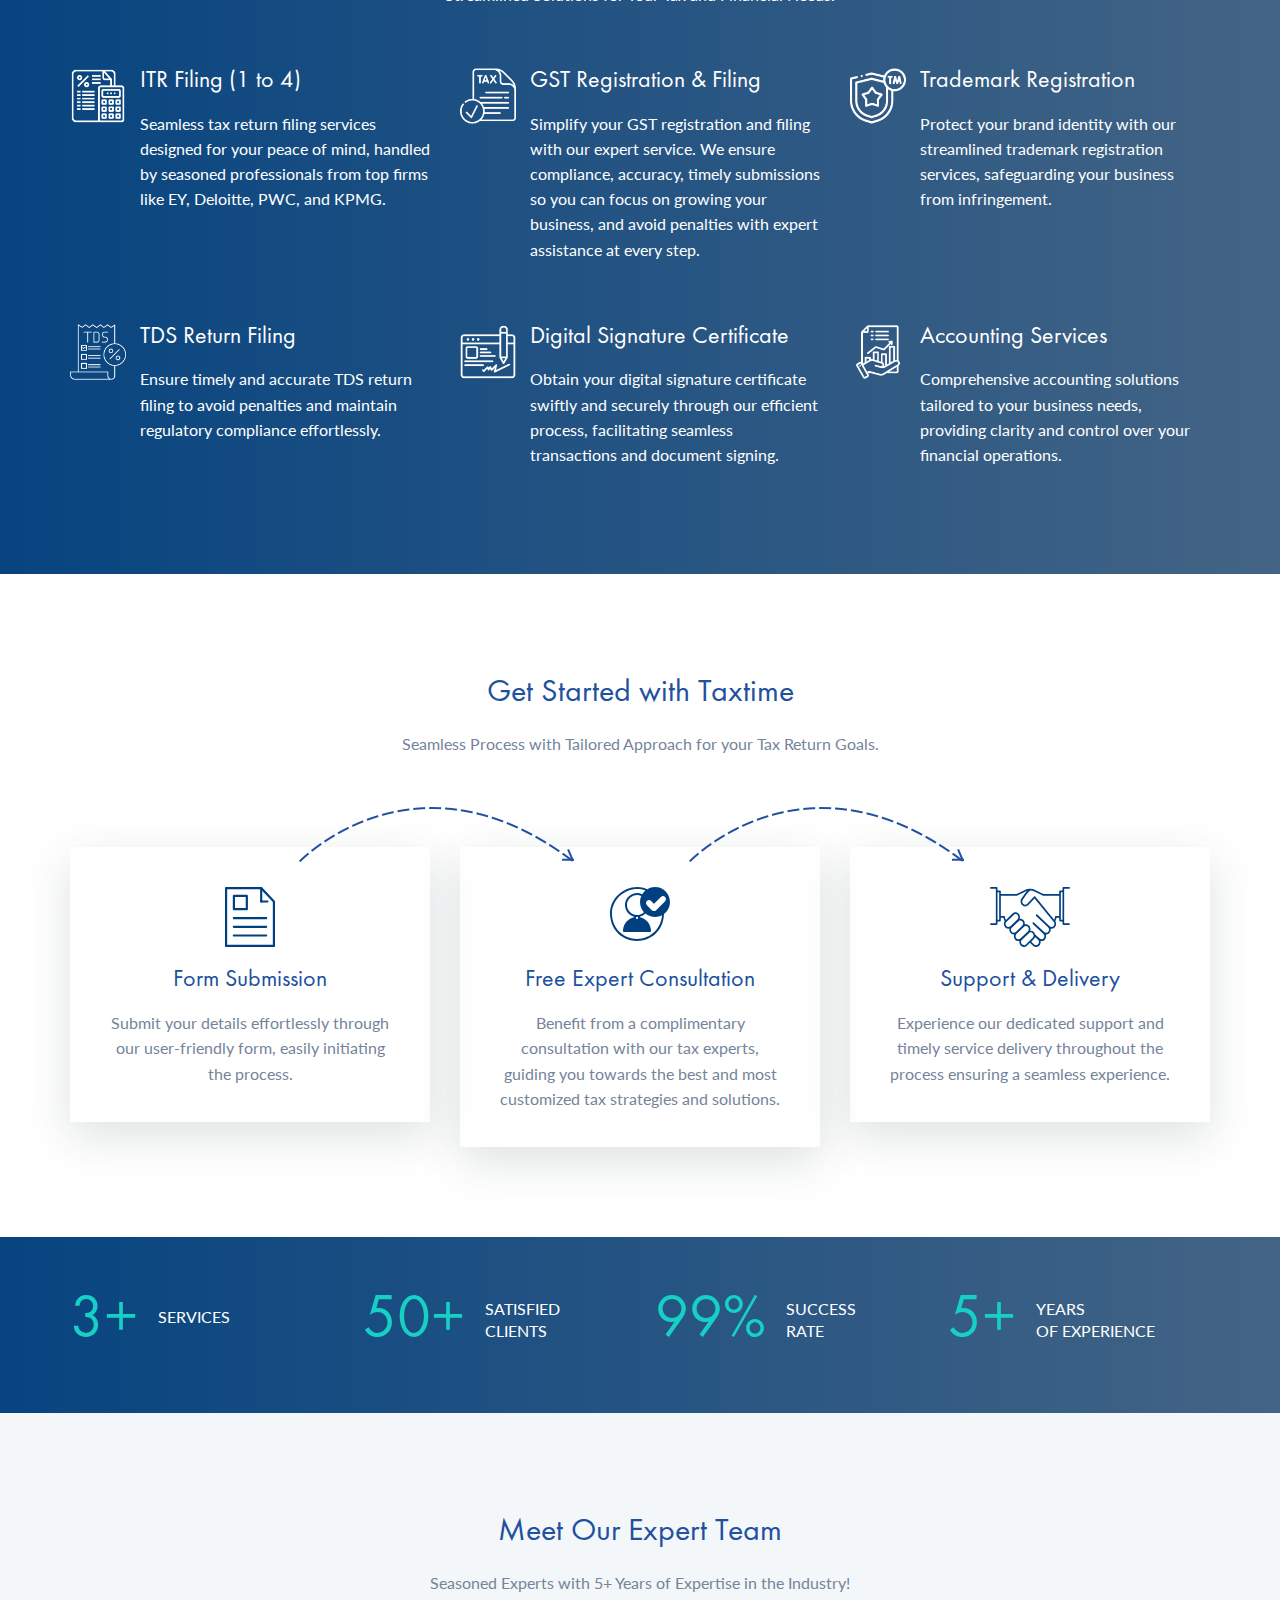
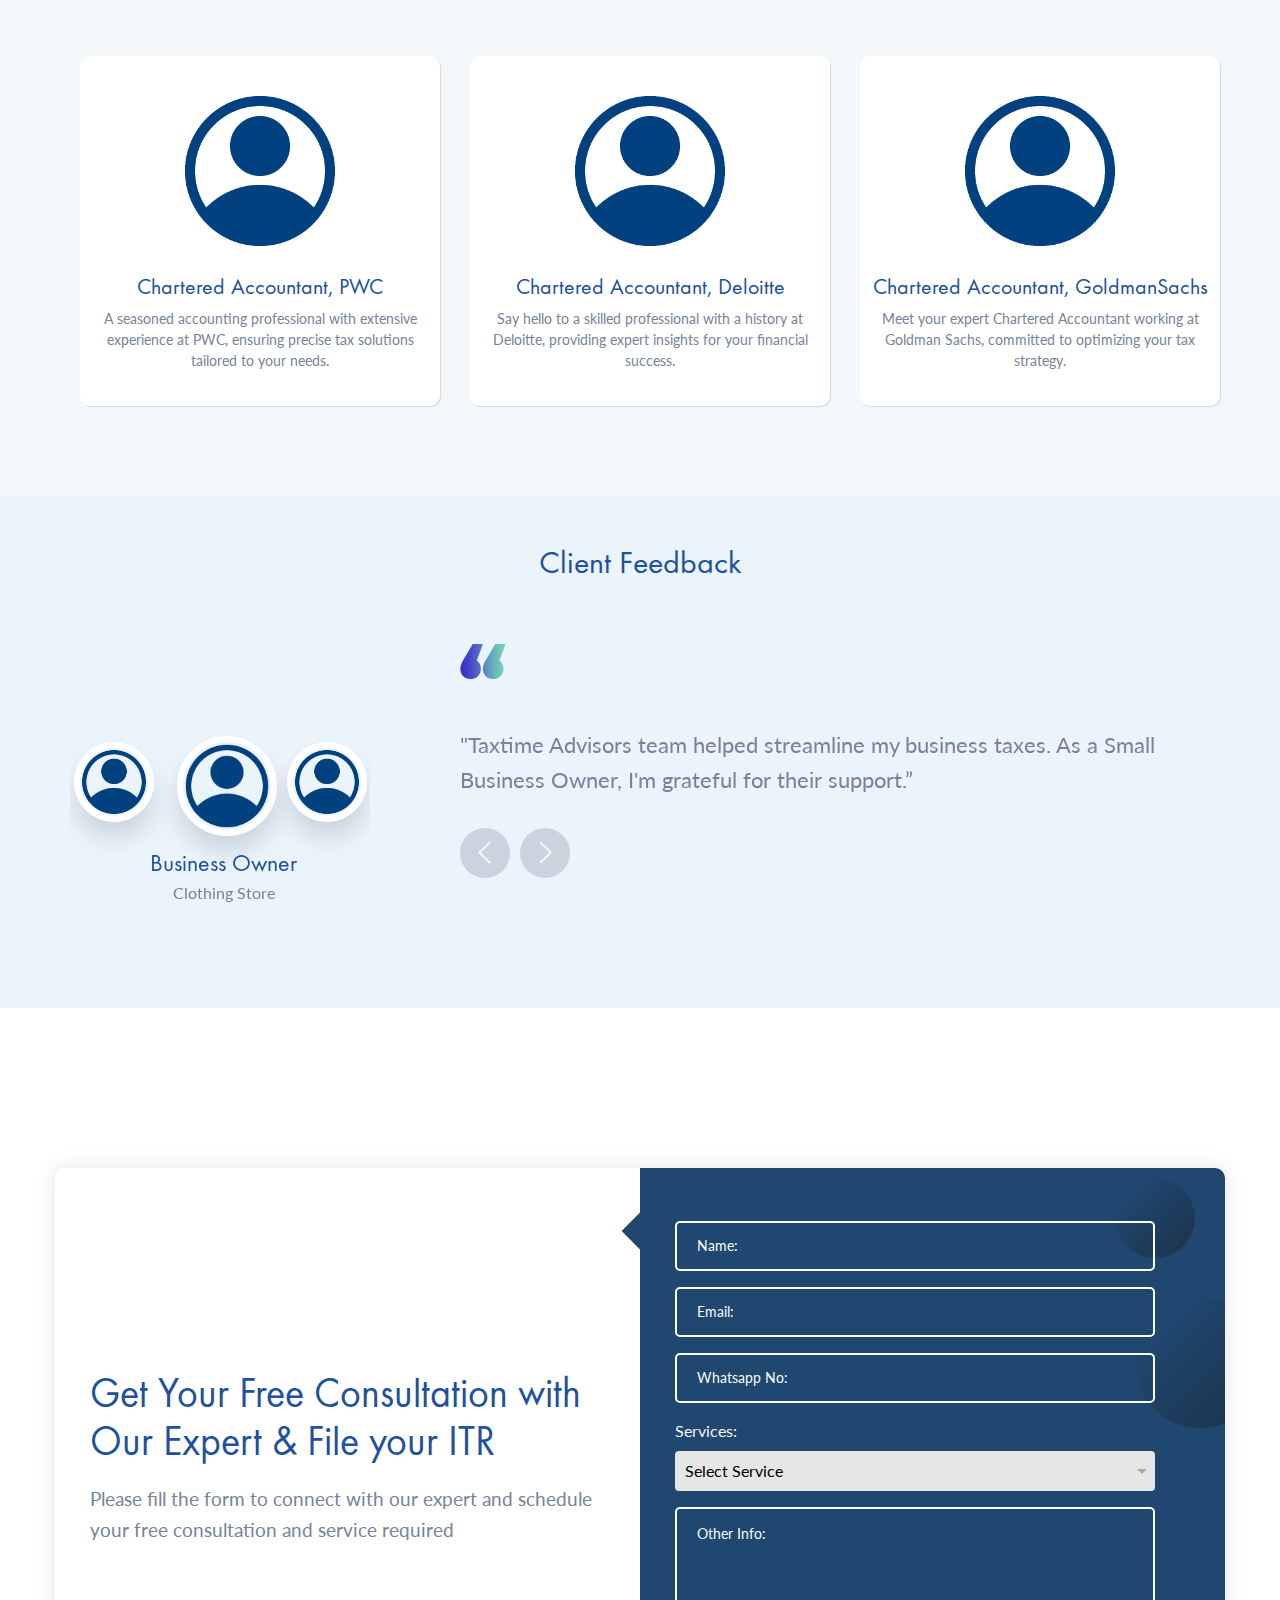
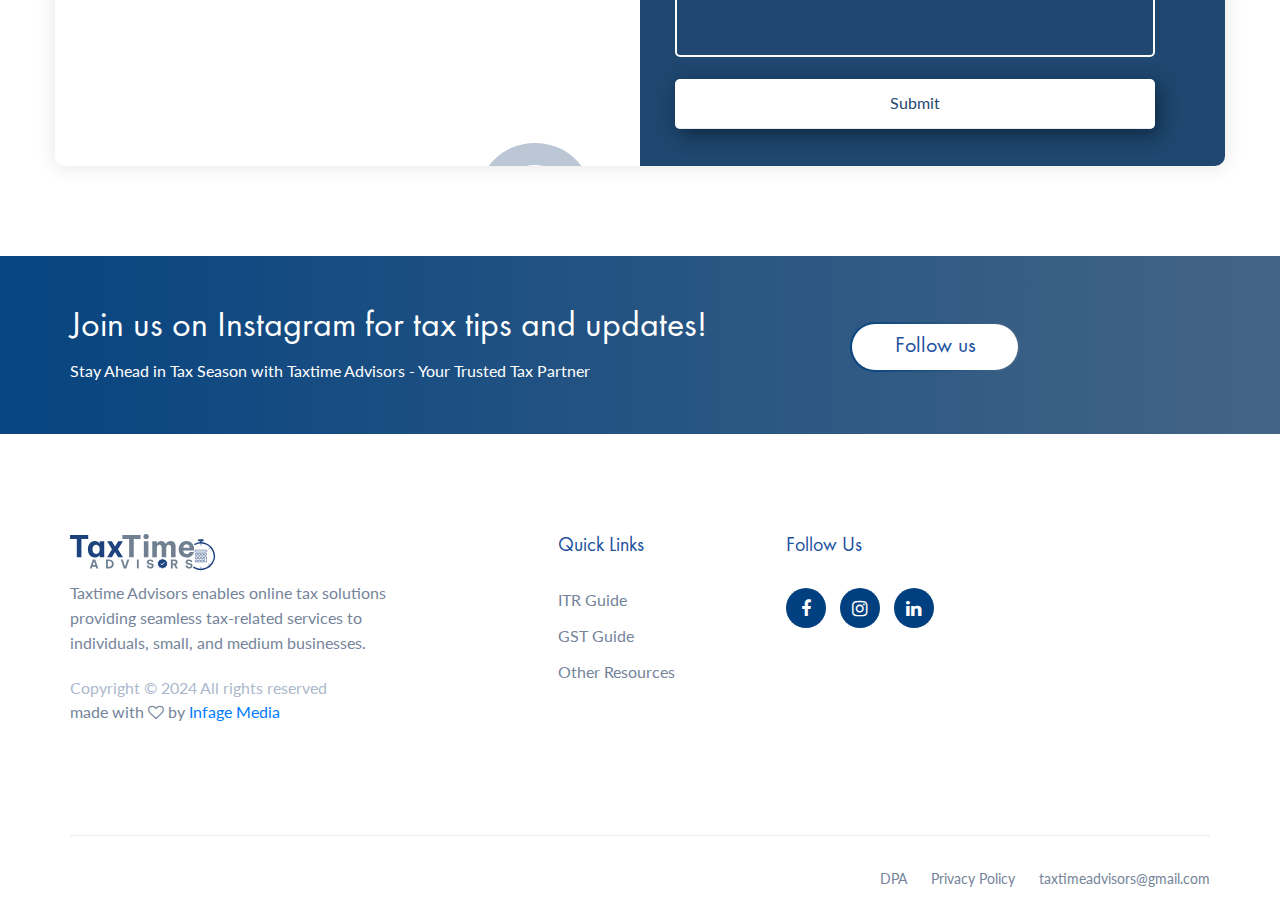
==== commit d8d360c6: "added icons and testing referrer value" ====
--- a/index.html
+++ b/index.html
@@ -4,22 +4,25 @@
 <head>
   <title>TaxTime Advisors | Best ITR Filing Service in AP & TG</title>
   <meta charset="UTF-8" />
-  <meta name="description" content="File your ITR seamlessly with free expert consultation. Expert online tax services for individuals and businesses. Trust Taxtime Advisors for professional tax solutions." />
+  <meta name="description"
+    content="File your ITR seamlessly with free expert consultation. Expert online tax services for individuals and businesses. Trust Taxtime Advisors for professional tax solutions." />
   <meta name="viewport" content="width=device-width, initial-scale=1.0" />
 
-   <!-- Open Graph Tags -->
-   <meta property="og:title" content="TaxTime Advisors | Best ITR Filing Service in AP & TG">
-   <meta property="og:description" content="File your ITR seamlessly with free expert consultation. Expert online tax services for individuals and businesses. Trust Taxtime Advisors for professional tax solutions.">
-   <meta property="og:image" content="https://www.taxtimeadvisors.com/img/laptop.png">
-   <meta property="og:url" content="https://www.taxtimeadvisors.com">
-   <meta property="og:type" content="website">
-
-   <!-- Twitter Card Tags -->
-   <meta name="twitter:card" content="summary">
-   <meta name="twitter:title" content="TaxTime Advisors | Best ITR Filing Service in AP & TG">
-   <meta name="twitter:description" content="File your ITR seamlessly with free expert consultation. Expert online tax services for individuals and businesses. Trust Taxtime Advisors for professional tax solutions.">
-   <meta name="twitter:image" content="https://www.taxtimeadvisors.com/img/laptop.png">
-   <meta name="twitter:url" content="https://www.taxtimeadvisors.com">
+  <!-- Open Graph Tags -->
+  <meta property="og:title" content="TaxTime Advisors | Best ITR Filing Service in AP & TG">
+  <meta property="og:description"
+    content="File your ITR seamlessly with free expert consultation. Expert online tax services for individuals and businesses. Trust Taxtime Advisors for professional tax solutions.">
+  <meta property="og:image" content="https://www.taxtimeadvisors.com/img/laptop.png">
+  <meta property="og:url" content="https://www.taxtimeadvisors.com">
+  <meta property="og:type" content="website">
+
+  <!-- Twitter Card Tags -->
+  <meta name="twitter:card" content="summary">
+  <meta name="twitter:title" content="TaxTime Advisors | Best ITR Filing Service in AP & TG">
+  <meta name="twitter:description"
+    content="File your ITR seamlessly with free expert consultation. Expert online tax services for individuals and businesses. Trust Taxtime Advisors for professional tax solutions.">
+  <meta name="twitter:image" content="https://www.taxtimeadvisors.com/img/laptop.png">
+  <meta name="twitter:url" content="https://www.taxtimeadvisors.com">
 
   <link href="img/favi.png" rel="shortcut icon" />
 
@@ -32,18 +35,20 @@
   <link rel="stylesheet" href="css/owl.carousel.css" />
   <link rel="stylesheet" href="css/style.css" />
   <style>
-
-    .thank_you_message{
+    .thank_you_message {
       margin: 10% 0;
       padding: 0 5%;
     }
-    .disabled{
+
+    .disabled {
       pointer-events: none;
       cursor: not-allowed;
     }
-    .no-display{
+
+    .no-display {
       display: none;
     }
+
     .form {
       width: 100%;
       background-color: #fff;
@@ -1170,7 +1175,7 @@
                 </div>
                 <div class="input-container">
                   <input type="tel" name="contact_no" class="input" id="form_contact_no" size="10" minlength="10"
-                  maxlength="10" required />
+                    maxlength="10" required />
                   <small></small>
                   <label for="form_contact_no">Whatsapp No:</label>
                   <span>Whatsapp No:</span>
@@ -1208,12 +1213,12 @@
                   <label for="form_message">Other Info:</label>
                   <span>Other Info:</span>
                 </div>
-                <input type="submit" value="Send" class="btn" id="sub_btn" />
+                <input type="submit" value="Submit" class="btn" id="sub_btn" />
               </form>
             </div>
             <div class="thank_you_message no-display">
-                <h2>Thank you for your request. We will contact you soon!</h2>
-              </div>
+              <h2>Thank you for your request. We will contact you soon!</h2>
+            </div>
           </div>
         </div>
       </div>
@@ -1417,6 +1422,8 @@
             <!-- <a href class="google"><i class="fa fa-google-plus"></i></a> -->
             <a href="https://www.instagram.com/taxtimeadvisors/" target="_blank" class="instagram"><i
                 class="fa fa-instagram"></i></a>
+            <a href="https://www.linkedin.com/company/taxtime-advisors/" target="_blank" class="instagram">
+              <i class="fa fa-linkedin"></i></a>
             <!-- <a href class="twitter"><i class="fa fa-twitter"></i></a> -->
           </div>
         </div>
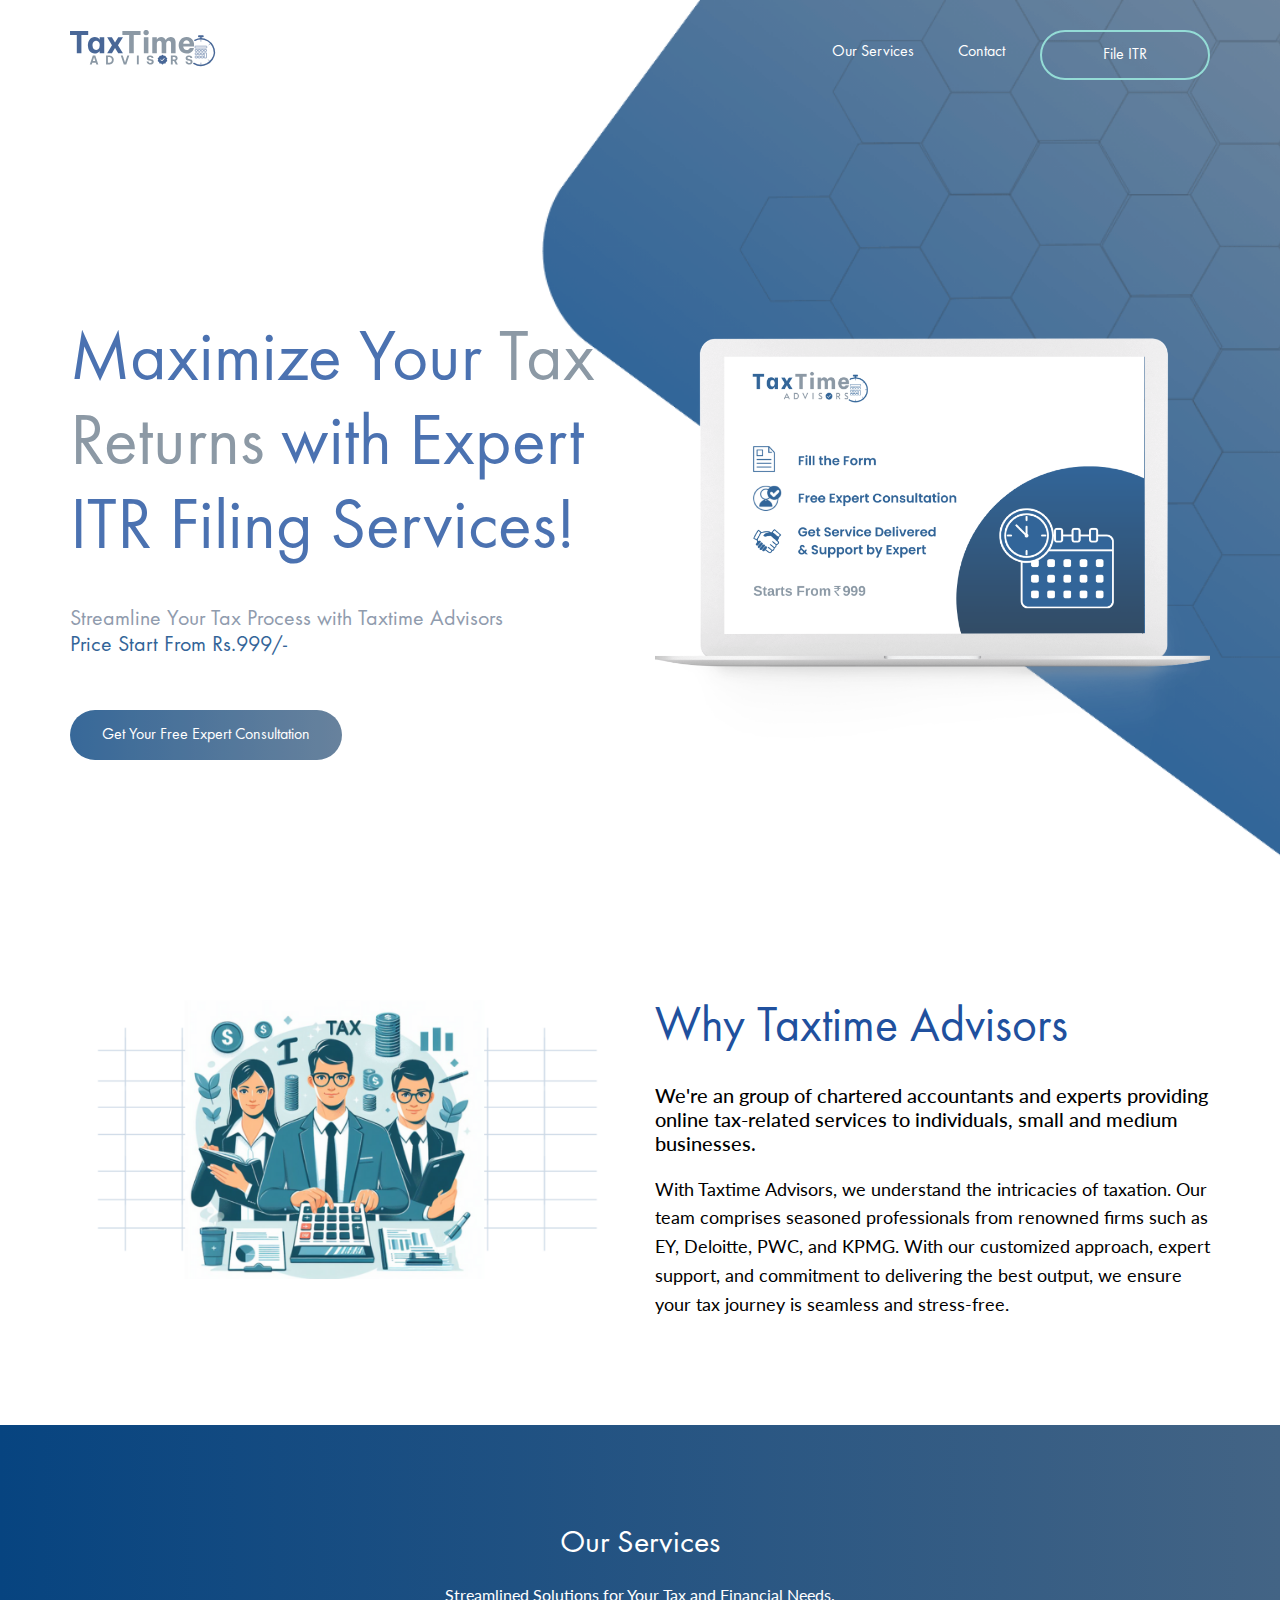
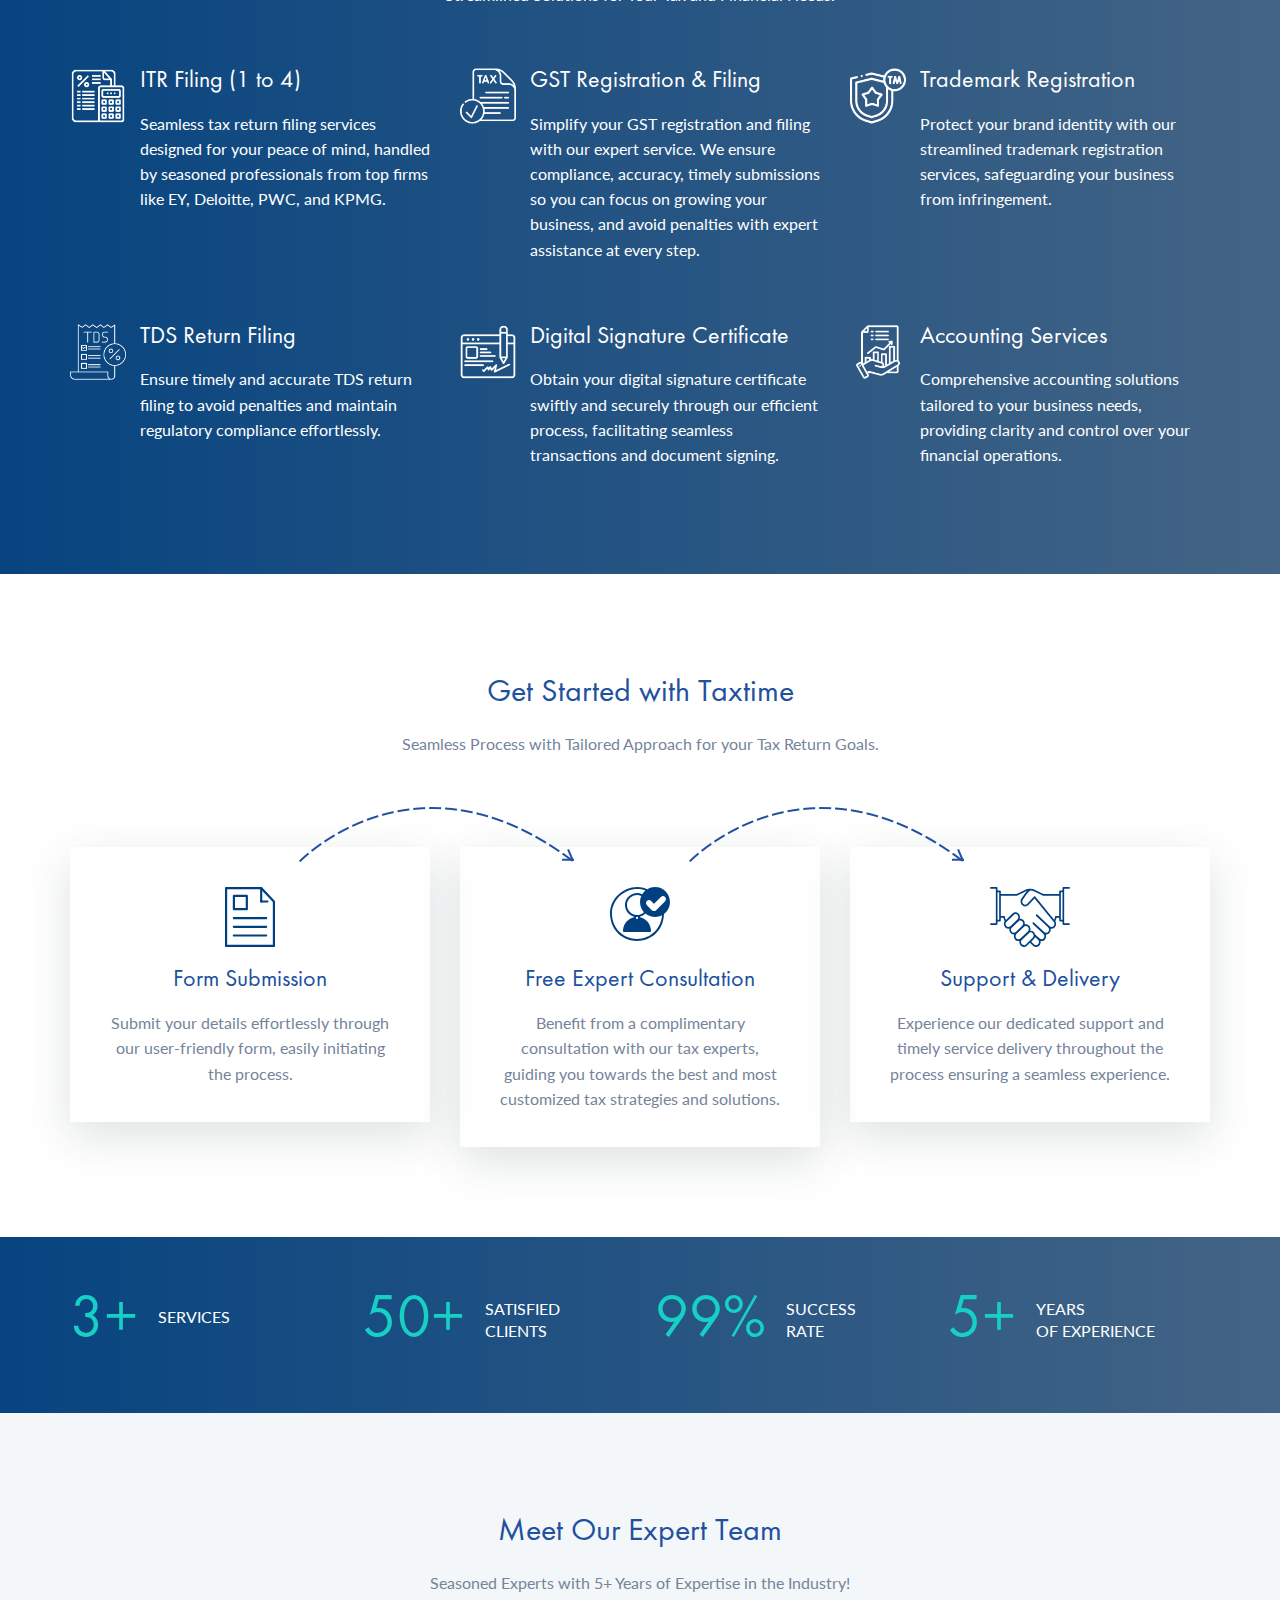
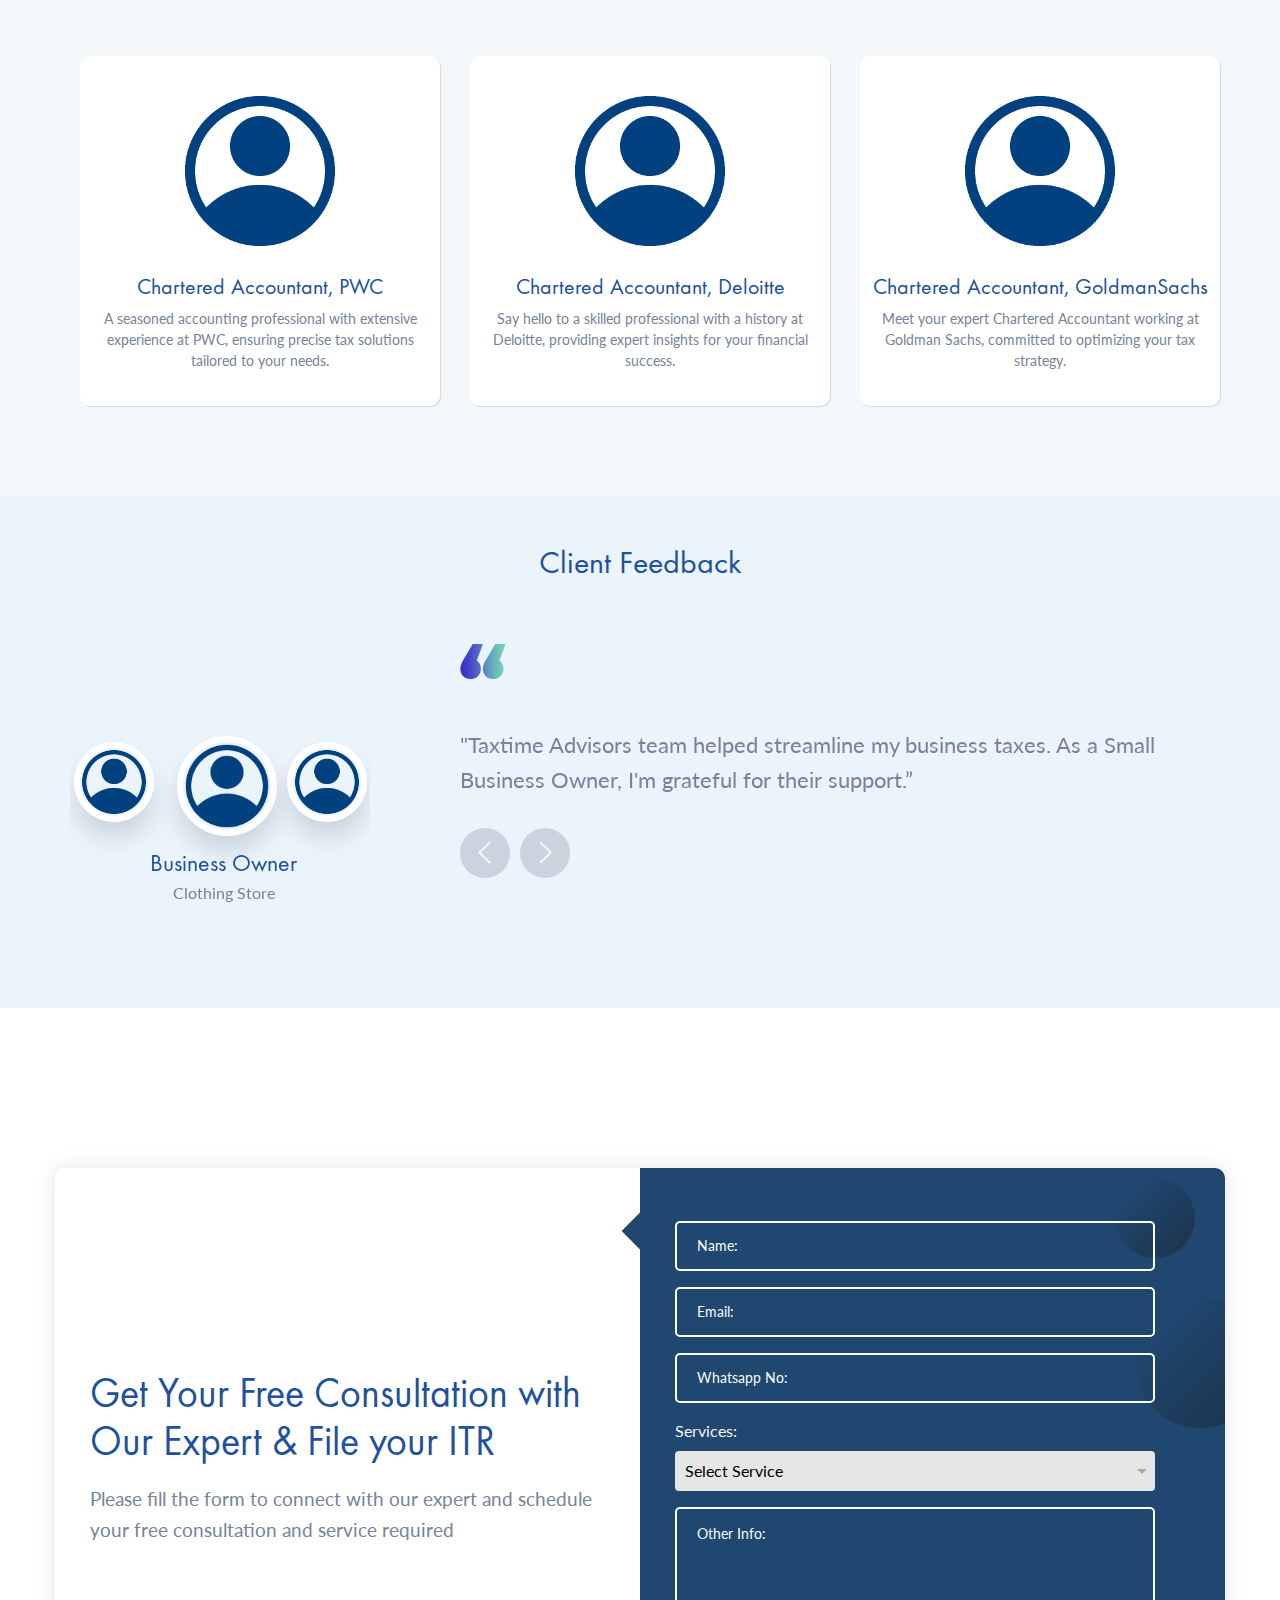
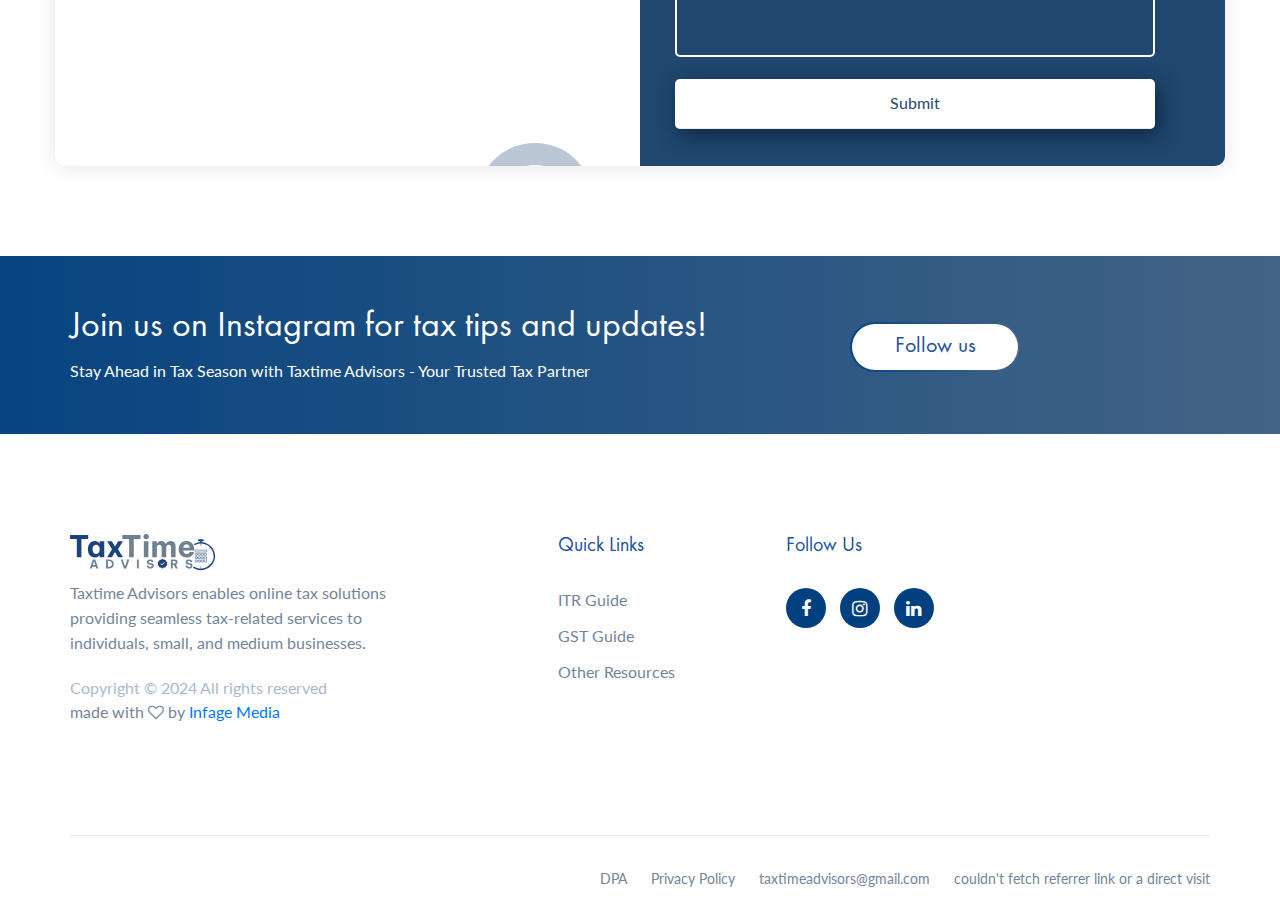
==== commit 2b411ac4: "testing referrer site" ====
--- a/index.html
+++ b/index.html
@@ -1436,6 +1436,8 @@
               <li><a href="#">DPA </a></li>
               <li><a href="privacy_policy.html">Privacy Policy </a></li>
               <li><a href="#">taxtimeadvisors@gmail.com</a></li>
+              <li><a href="#" id="referrer_site_data"></a></li>
+
             </ul>
           </div>
         </div>
@@ -1449,6 +1451,14 @@
   <script src="js/main.js"></script>
   <script async defer src="js/form.js"></script>
   <script async defer>
+    const link_referrer = document.referrer;
+    if(link_referrer.length >0){
+      document.getElementById("referrer_site_data").innerHTML = link_referrer 
+    }
+    else{
+      document.getElementById("referrer_site_data").innerHTML = "couldn't fetch referrer link or a direct visit" 
+    }
+    // console.log(link_referrer);
     const inputs = document.querySelectorAll(".input");
 
     function focusFunc() {
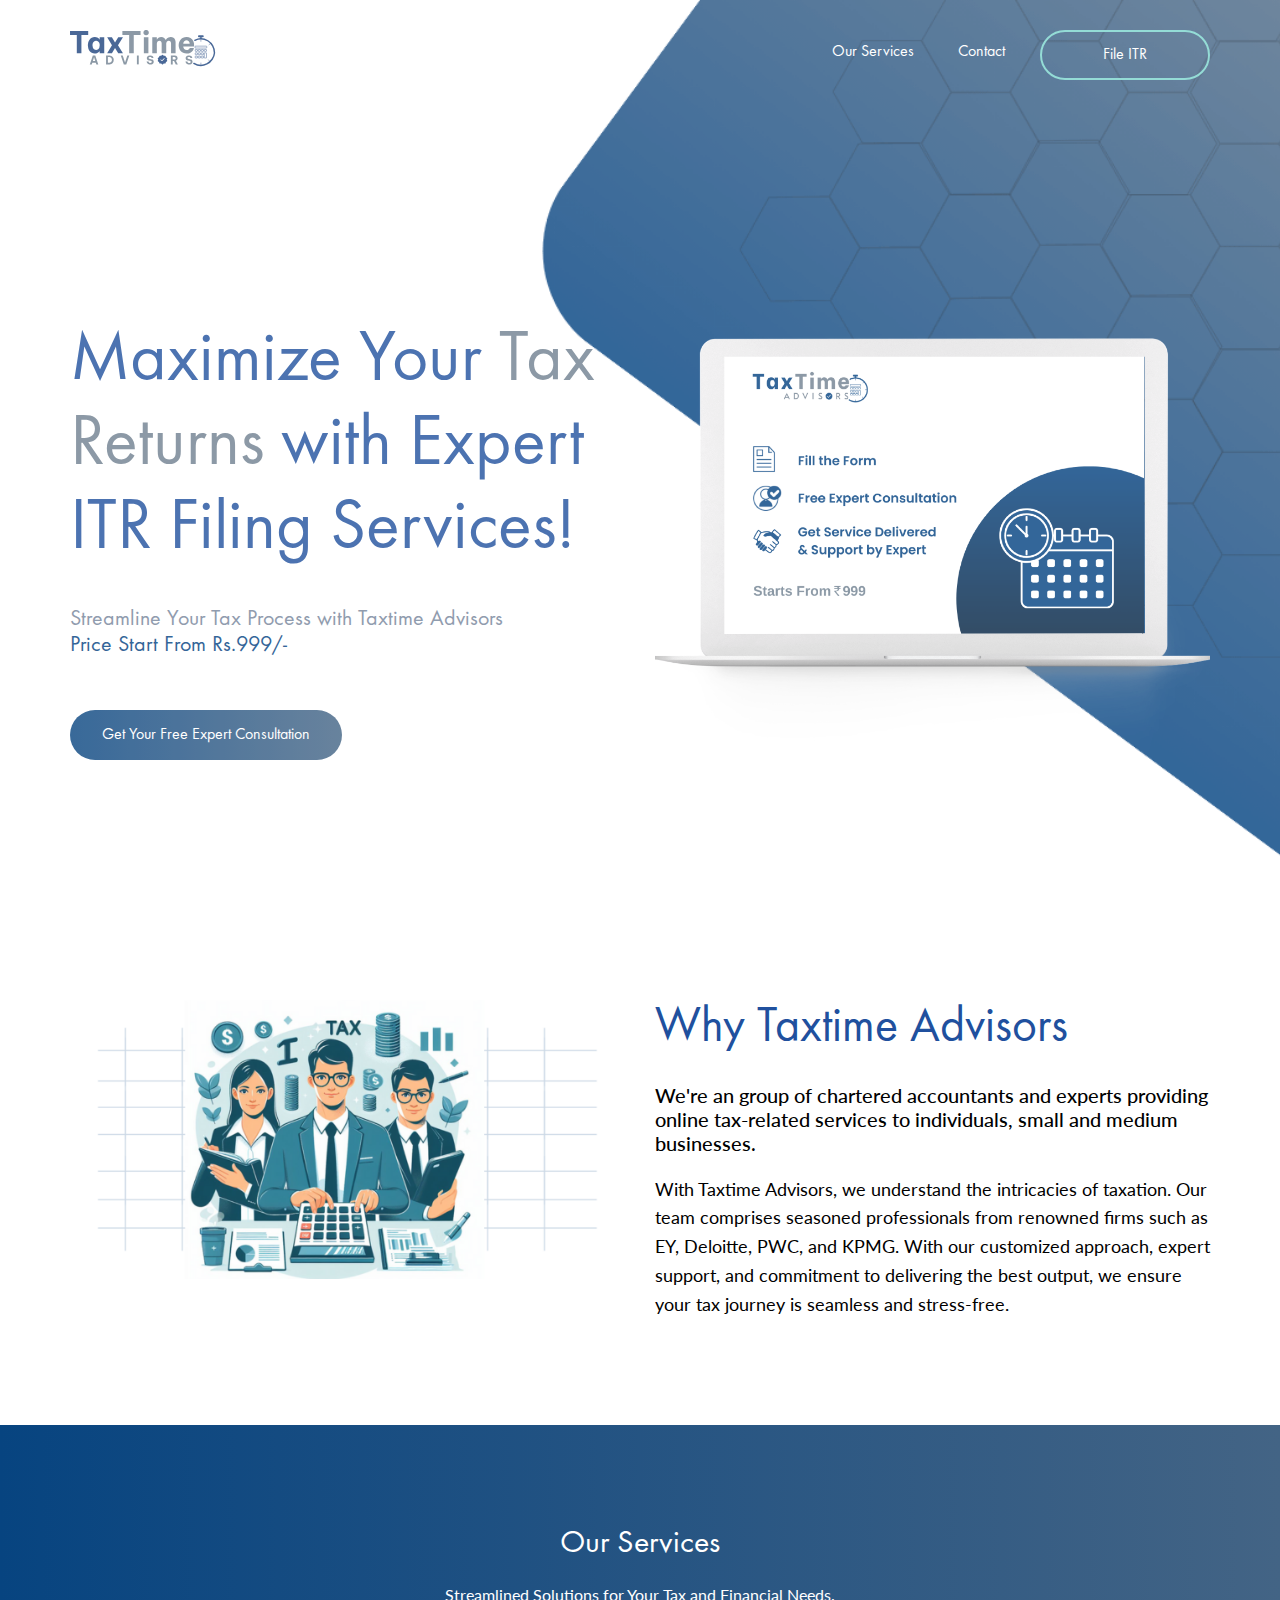
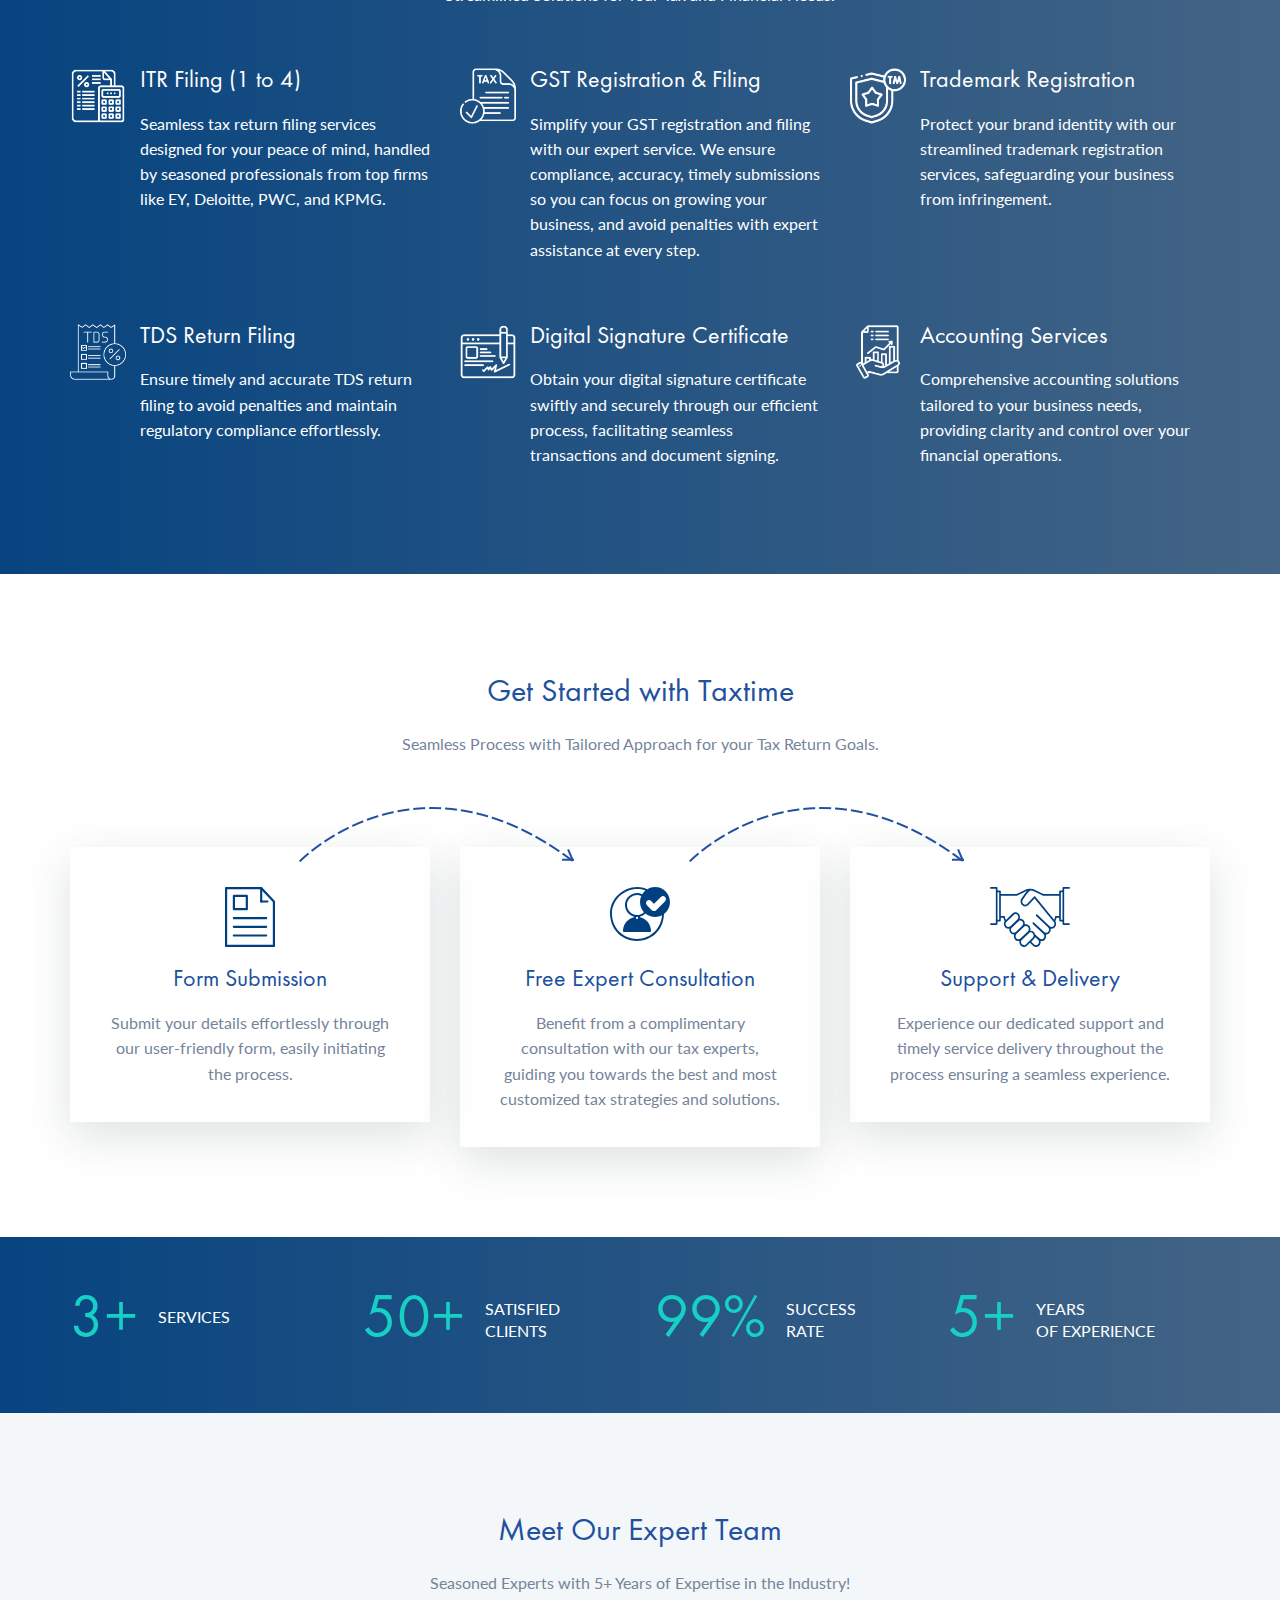
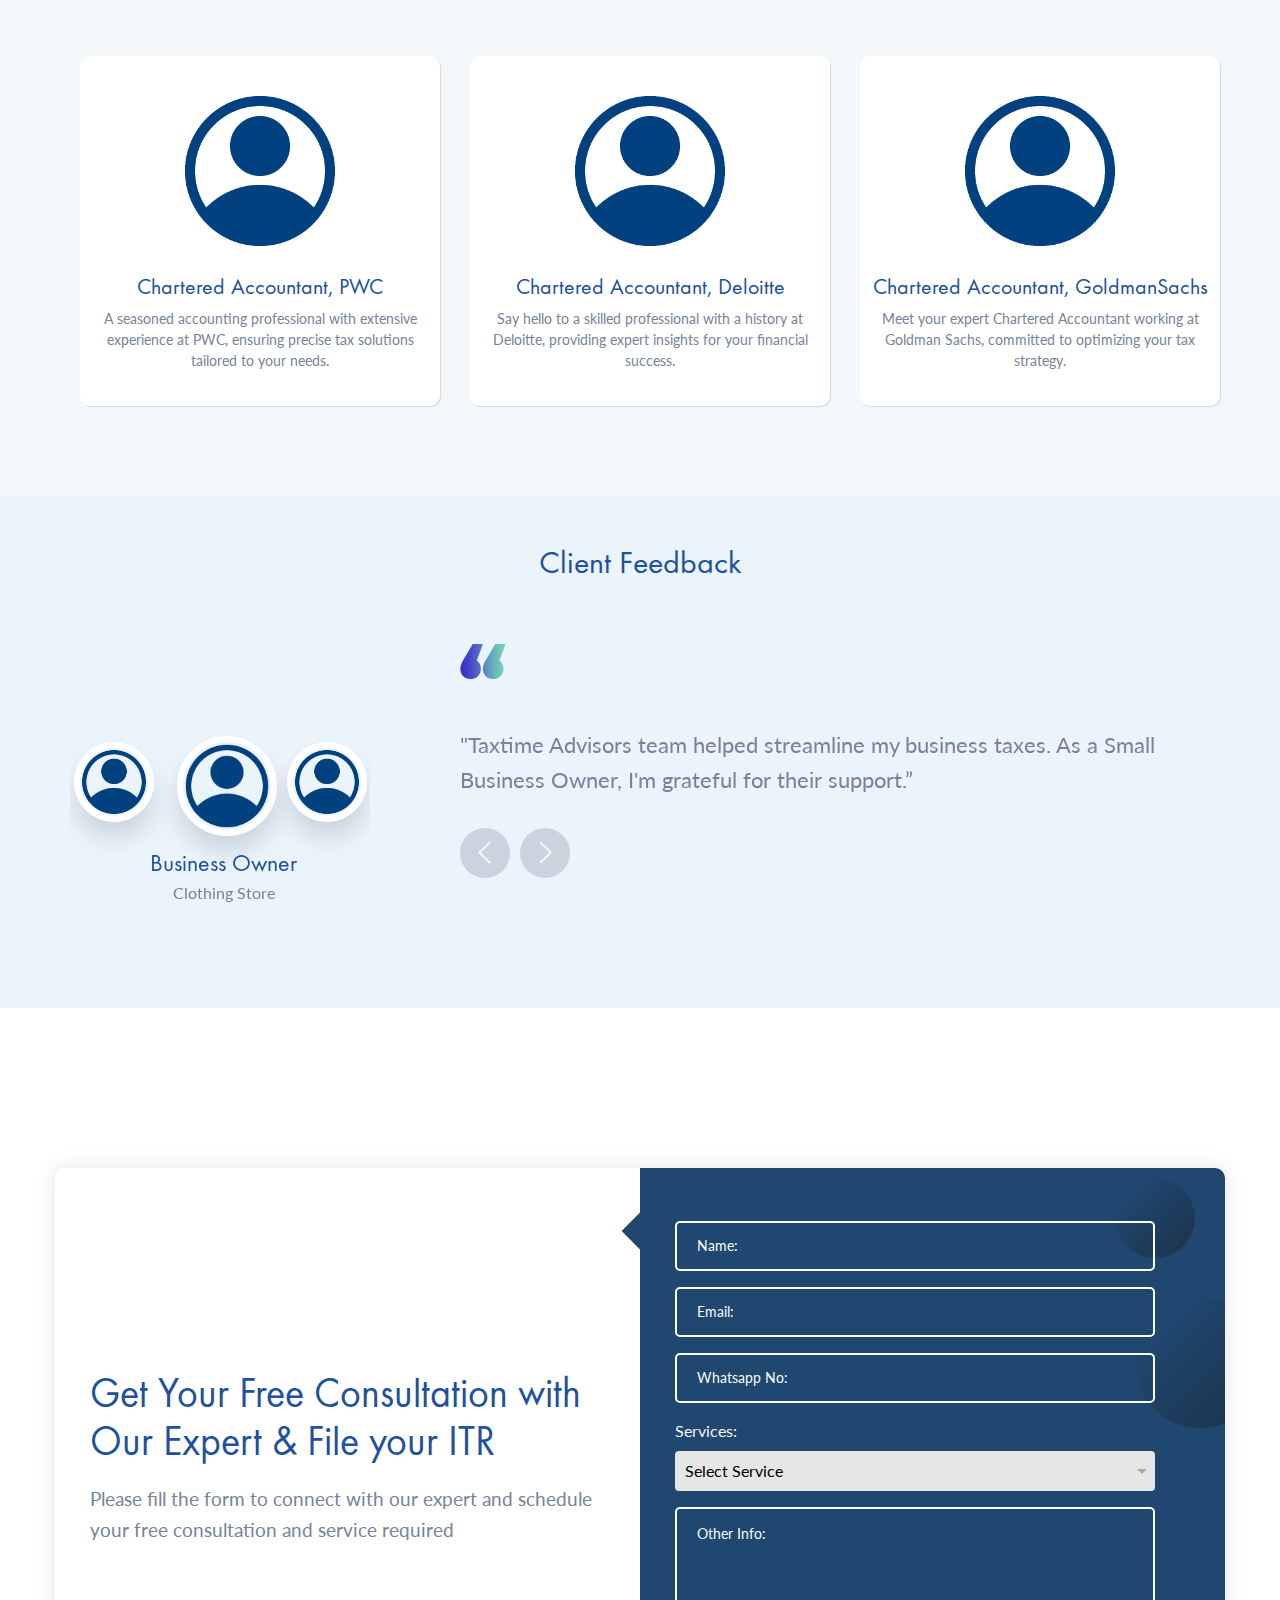
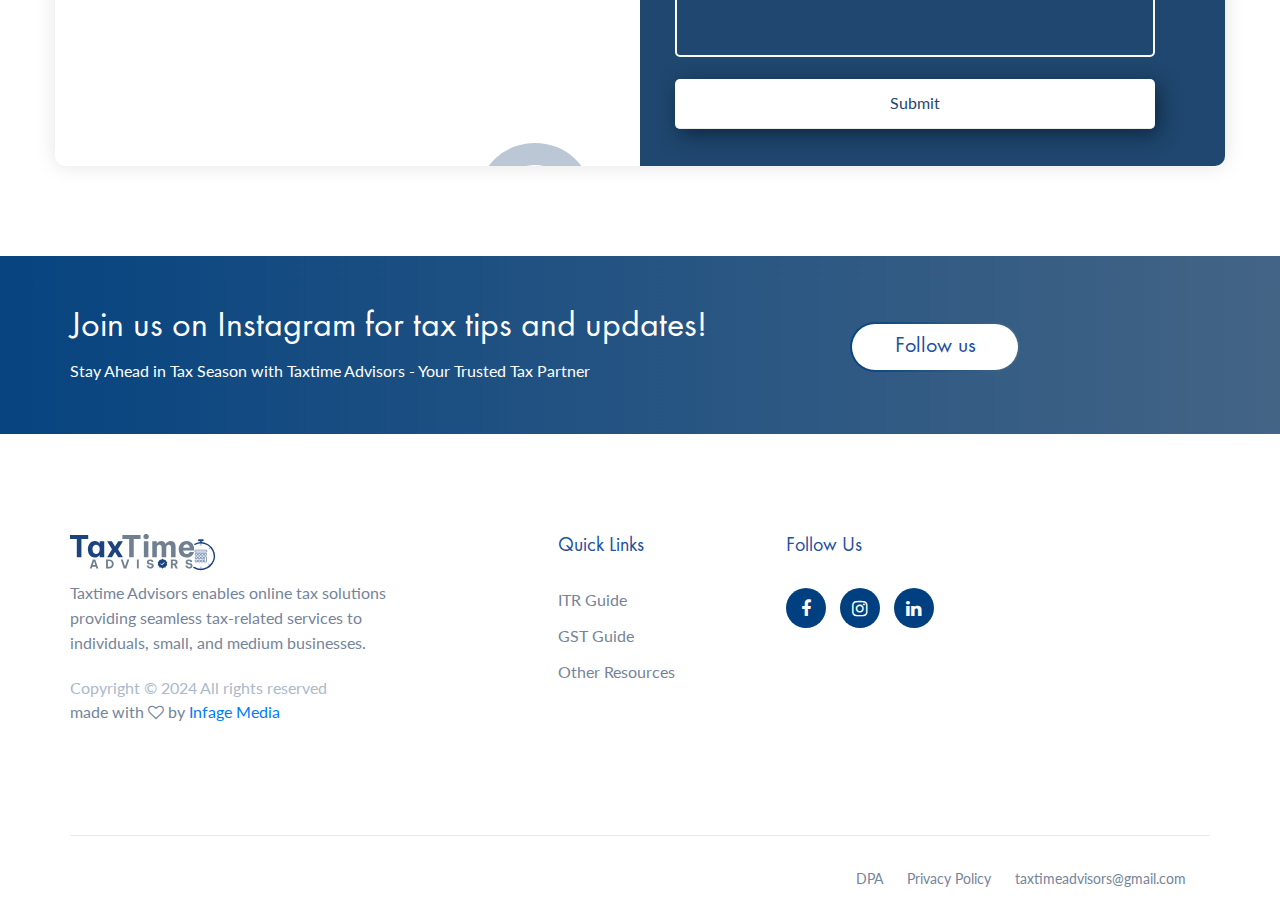
==== commit 7c290be3: "updated with redirect feature" ====
--- a/index.html
+++ b/index.html
@@ -1218,6 +1218,7 @@
             </div>
             <div class="thank_you_message no-display">
               <h2>Thank you for your request. We will contact you soon!</h2>
+              <h3 id="countdown"></h3>
             </div>
           </div>
         </div>
@@ -1451,14 +1452,6 @@
   <script src="js/main.js"></script>
   <script async defer src="js/form.js"></script>
   <script async defer>
-    const link_referrer = document.referrer;
-    if(link_referrer.length >0){
-      document.getElementById("referrer_site_data").innerHTML = link_referrer 
-    }
-    else{
-      document.getElementById("referrer_site_data").innerHTML = "couldn't fetch referrer link or a direct visit" 
-    }
-    // console.log(link_referrer);
     const inputs = document.querySelectorAll(".input");
 
     function focusFunc() {
